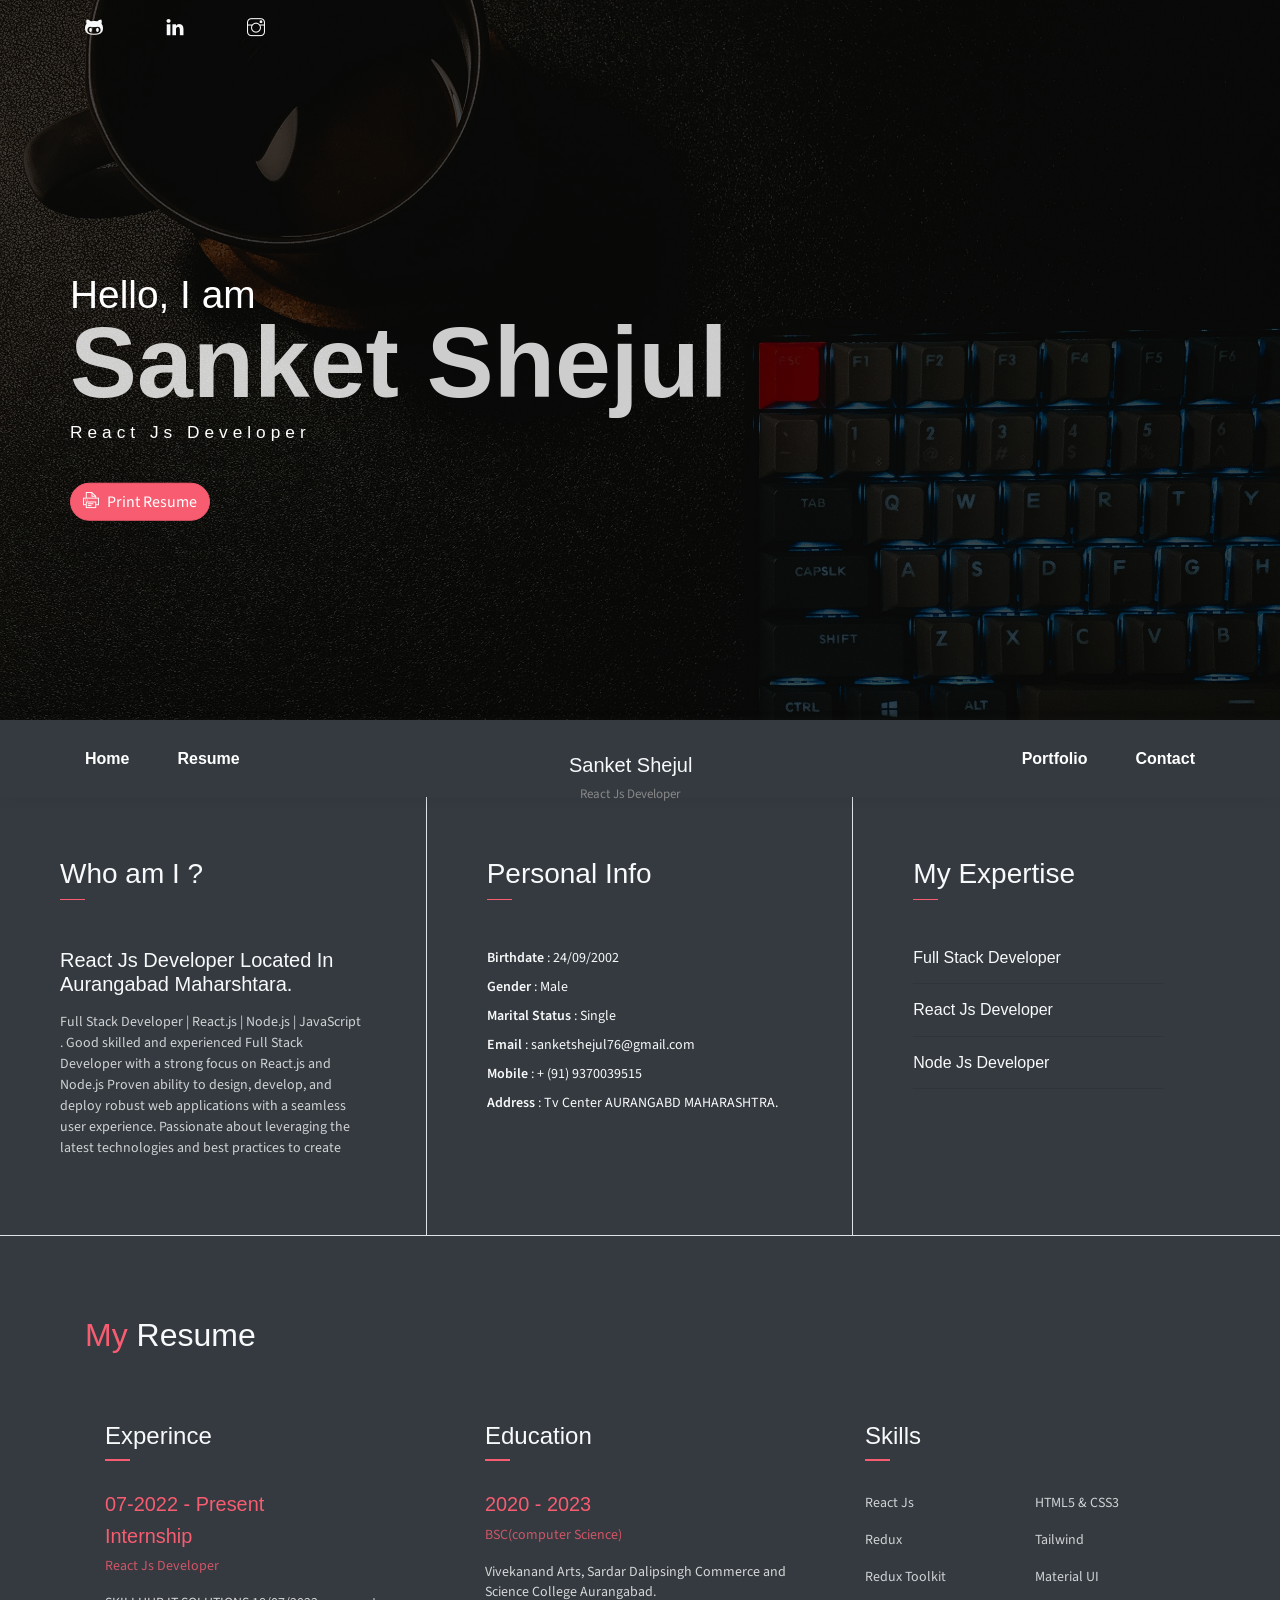
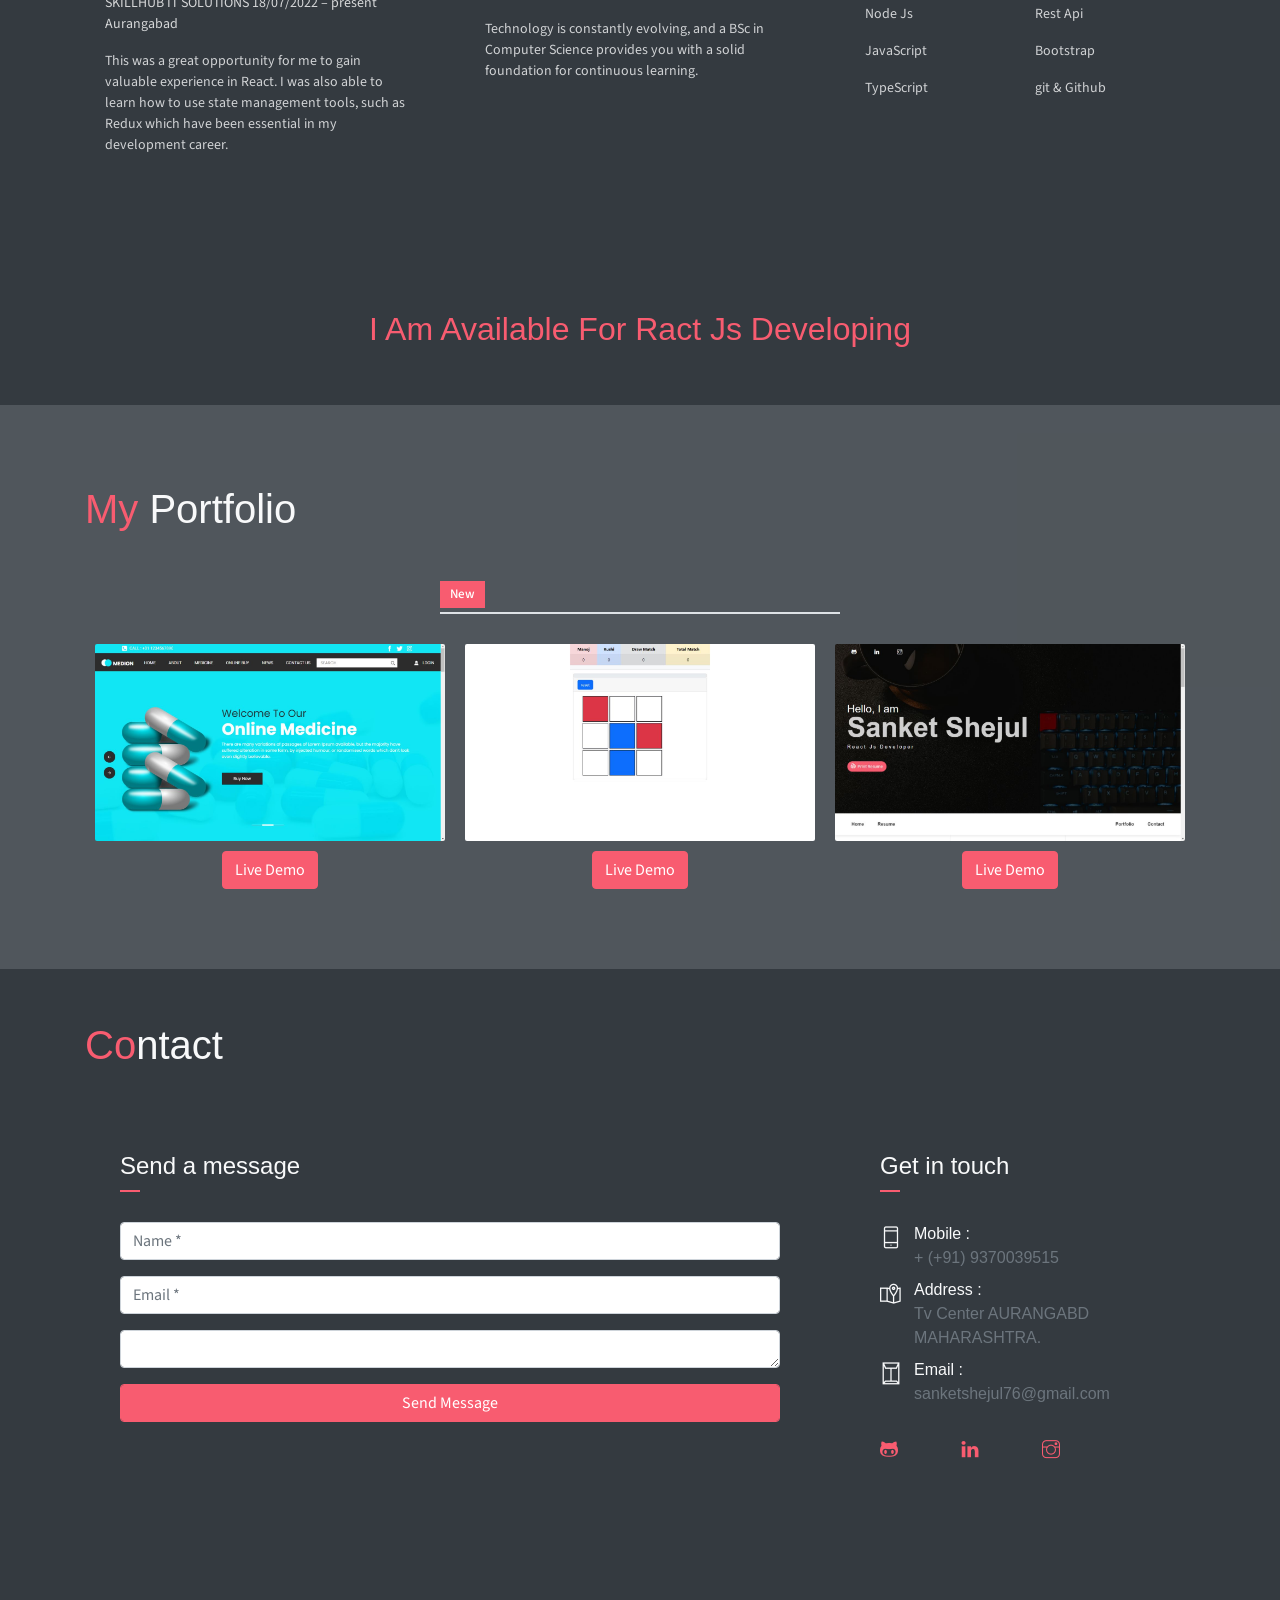
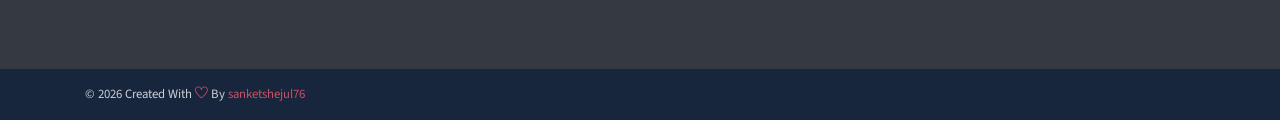
==== index.html @ a016b1b7 "updated portfolio" ====
<!DOCTYPE html>
<html lang="en">

<head>
    <meta charset="utf-8">
    <meta name="viewport" content="width=device-width, initial-scale=1, shrink-to-fit=no">
    <meta name="description" content="Start your development with sanketshejul76 landing page.">
    <meta name="author" content="Devcrud">
    <title>Sanket Portfolio</title>
    <!-- font icons -->
    <link rel="stylesheet" href="assets/vendors/themify-icons/css/themify-icons.css">
    <!-- Bootstrap + JohnDoe main styles -->
    <link rel="stylesheet" href="assets/css/style.css">
</head>

<body data-spy="scroll" data-target=".navbar" data-offset="40" id="home" class="bg-dark text-light">
    <header class="header">
        <div class="container">
            <ul class="social-icons pt-3">
                <li class="social-item"><a class="social-link text-light" href="https://github.com/sanketshejul76"><i
                            class="ti-github" aria-hidden="true"></i></a></li>
                <li class="social-item"><a class="social-link text-light"
                        href="https://www.linkedin.com/in/sanketshejul76/"><i class="ti-linkedin"
                            aria-hidden="true"></i></a></li>
                <li class="social-item"><a class="social-link text-light"
                        href="https://www.instagram.com/sanketshejul76/"><i class="ti-instagram"
                            aria-hidden="true"></i></a></li>
            </ul>
            <div class="header-content">
                <h4 class="header-subtitle">Hello, I am</h4>
                <h1 class="header-title">Sanket Shejul</h1>
                <h4 class="header-mono"> React Js Developer</h4>
                <a href="./assets/Mr.Sanket_Sheju_plane_Resume_24-05-2023-10-53-31.pdf"
                    class="btn btn-primary btn-rounded"><i class="ti-printer pr-2"></i>Print Resume</a>
            </div>
        </div>
    </header>
    <nav class="navbar sticky-top navbar-expand-lg navbar-dark bg-dark" data-spy="affix" data-offset-top="510">
        <div class="container">
            <div class="collapse mt-sm-20 navbar-collapse" id="navbarSupportedContent">
                <ul class="navbar-nav mr-auto">
                    <li class="nav-item">
                        <a href="#home" class="nav-link text-white">Home</a>
                    </li>
                    <li class="nav-item">
                        <a href="#resume" class="nav-link text-white">Resume</a>
                    </li>
                </ul>
                <ul class="navbar-nav brand">
                    <li class="brand-txt">
                        <h5 class="brand-title">Sanket Shejul</h5>
                        <div class="brand-subtitle "> React Js
                            Developer</div>
                    </li>
                </ul>
                <ul class="navbar-nav ml-auto">
                    <li class="nav-item">
                        <a href="#portfolio" class="nav-link text-white">Portfolio</a>
                    </li>
                    <li class="nav-item last-item">
                        <a href="#contact" class="nav-link text-white">Contact</a>
                    </li>
                </ul>
            </div>
        </div>
    </nav>
    <div class="container-fluid">
        <div id="about" class="row about-section">
            <div class="col-lg-4 about-card">
                <h3 class="font-weight-light">Who am I ?</h3>
                <span class="line mb-5"></span>
                <h5 class="mb-3"> React Js
                    Developer Located In Aurangabad Maharshtara.</h5>
                <p class="mt-20 text-light"> Full Stack Developer | React.js | Node.js
                    | JavaScript . Good skilled and experienced Full Stack Developer with a strong focus
                    on React.js and Node.js Proven ability to design, develop, and deploy
                    robust web applications with a seamless user experience. Passionate
                    about leveraging the latest technologies and best practices to create
            </div>
            <div class="col-lg-4 about-card">
                <h3 class="font-weight-light">Personal Info</h3>
                <span class="line mb-5"></span>
                <ul class="mt40 info list-unstyled text-light">
                    <li><span class="text-light">Birthdate</span class="text-info"> : 24/09/2002</li>
                    <li><span class="text-light">Gender</span class="text-info"> : Male</li>
                    <li><span class="text-light">Marital Status</span class="text-info"> : Single</li>
                    <li><span class="text-light">Email</span class="text-info"> : sanketshejul76@gmail.com</li>
                    <li><span class="text-light">Mobile</span class="text-info"> : + (91) 9370039515</li>
                    <li><span class="text-light">Address</span class="text-info"> : Tv Center AURANGABD
                        MAHARASHTRA.</li>
                </ul>
                <ul class="social-icons pt-3">
                </ul>
            </div>
            <div class="col-lg-4 about-card">
                <h3 class="font-weight-light">My Expertise</h3>
                <span class="line mb-5"></span>
                <div class="row">
                    <div class="col-10 ">
                        <h6>Full Stack Developer </h6>
                        <hr>
                    </div>
                </div>
                <div class="row">

                    <div class="col-10 ">
                        <h6>React Js Developer</h6>
                        <hr>
                    </div>
                </div>
                <div class="row">

                    <div class="col-10 ">
                        <h6>Node Js Developer</h6>
                        <hr>
                    </div>
                </div>
            </div>
        </div>
    </div>

    <!--Resume Section-->
    <section class="section" id="resume">
        <div class="container">
            <h2 class="mb-5"><span class="text-danger">My</span> Resume</h2>
            <div class="row">
                <div class="col-md-6 col-lg-4 ">
                    <div class="card bg-dark text-light border-light border-0">
                        <div class="card-header">
                            <div class="mt-2">
                                <h4>Experince</h4>
                                <span class="line"></span>
                            </div>
                        </div>
                        <div class="card-body">
                            <h6 class="title text-danger">07-2022 - Present</h6>
                            <h6 class="title text-danger">Internship</h6>
                            <P class="text-danger">React Js Developer</P>
                            <P class="subtitle text-white">SKILLHUB IT SOLUTIONS
                                18/07/2022 – present Aurangabad
                            </P>
                            <p class="text-light"> This was a great opportunity for me to gain valuable experience in
                                React. I was also able to learn how to use state management tools,
                                such as Redux which have been essential in my development career.
                            </p>
                        </div>
                    </div>
                </div>
                <div class="col-md-6 col-lg-4">
                    <div class="card bg-dark text-light border-light border-0">
                        <div class="card-header">
                            <div class="mt-2">
                                <h4>Education</h4>
                                <span class="line"></span>
                            </div>
                        </div>
                        <div class="card-body">
                            <h6 class="title text-danger">2020 - 2023</h6>
                            <P class="text-danger">BSC(computer Science)</P>
                            <P class="subtitle text-white ">Vivekanand Arts, Sardar Dalipsingh Commerce and
                                Science
                                College Aurangabad.
                            </P>
                            <p class="text-light">Technology is constantly evolving, and a BSc in Computer Science
                                provides you with a
                                solid foundation for continuous learning. </p>
                        </div>
                    </div>
                </div>
                <div class="col-md-6 col-lg-4">
                    <div class="card bg-dark text-light border-light border-0">
                        <div class="card-header">
                            <div class="pull-left">
                                <h4 class="mt-2">Skills</h4>
                                <span class="line"></span>
                            </div>
                        </div>
                        <div class="card-body pb-2">
                            <div class="row text-light">
                                <div class="col-md-6 ">
                                    <p class="text-light ">React Js</p>
                                    <p class="text-light ">Redux</p>
                                    <p class="text-light ">Redux Toolkit</p>
                                    <p class="text-light ">Node Js</p>
                                    <p class="text-light ">JavaScript</p>
                                    <p class="text-light ">TypeScript</p>
                                </div>
                                <div class="col-md-6">
                                    <p class="text-light ">HTML5 &amp; CSS3</p>
                                    <p class="text-light ">Tailwind</p>
                                    <p class="text-light ">Material UI</p>
                                    <p class="text-light ">Rest Api</p>
                                    <p class="text-light ">Bootstrap</p>
                                    <p class="text-light "> git &amp; Github</p>
                                </div>
                            </div>

                        </div>
                    </div>
                </div>
    </section>


    <section class="section bg- py-2">
        <div class="container text-center">
            <h2 class="text-danger mb-5 font-weight-normal">I Am Available For Ract Js Developing</h2>
            <!-- <button class="btn bg-primary w-lg">Hire me</button> -->
        </div>
    </section>

    <!-- Portfolio Section -->
    <section class="section bg-custom-gray" id="portfolio">
        <div class="container">
            <h1 class="mb-5"><span class="text-danger">My</span> Portfolio</h1>
            <div class="portfolio">
                <div class="filters">
                    <a href="#" data-filter=".new" class="active">
                        New
                    </a>
                </div>
                <div class="portfolio-container">
                    <div class="col-md-6 col-lg-4 web new">
                        <div class="portfolio-item">
                            <img src="assets/imgs/WhatsApp Image 2023-05-31 at 13.16.25.jpg" class="img-fluid"
                                alt="Download free bootstrap 4 admin dashboard, free boootstrap 4 templates">
                        </div>
                        <div class=" text-center">
                            <a href="" type="button" class="btn btn-primary">Live Demo</a>
                        </div>
                    </div>
                    <div class="col-md-6 col-lg-4 web new">
                        <div class="portfolio-item">
                            <img src="assets/imgs/WhatsApp Image 2023-05-31 at 13.13.40.jpg" class="img-fluid"
                                alt="Download free bootstrap 4 admin dashboard, free boootstrap 4 templates">
                        </div>
                        <div class=" text-center">
                            <a href="" type="button" class="btn btn-primary">Live Demo</a>
                        </div>
                    </div>
                    <div class="col-md-6 col-lg-4 web new">
                        <div class="portfolio-item">
                            <img src="assets/imgs/WhatsApp Image 2023-05-31 at 12.59.15.jpg" class="img-fluid"
                                alt="Download free bootstrap 4 admin dashboard, free boootstrap 4 templates">
                        </div>
                        <div class=" text-center">
                            <a href="https://sanketshejul76.github.io/portfolio/" type="button"
                                class="btn btn-primary">Live Demo</a>
                        </div>
                    </div>
                </div>
            </div>
        </div>
    </section>
    <!-- End of portfolio section -->

    <div class="section contact" id="contact">
        <div id="map" class="map"></div>
        <div class="container">
            <h1 class="mb-5"><span class="text-danger">Co</span>ntact </h1>
            <div class="row">
                <div class="col-lg-8">
                    <div class="contact-form-card bg-dark">
                        <h4 class="contact-title">Send a message</h4>
                        <form action="">
                            <div class="form-group">
                                <input class="form-control " type="text" placeholder="Name *" required>
                            </div>
                            <div class="form-group">
                                <input class="form-control" type="email" placeholder="Email *" required>
                            </div>
                            <div class="form-group">
                                <textarea class="form-control" id=" placeholder=" Message *" rows="1"
                                    required></textarea>
                            </div>
                            <div class="form-group ">
                                <button type="submit" class="form-control btn btn-primary">Send Message</button>
                            </div>
                        </form>
                    </div>
                </div>
                <div class="col-lg-4">
                    <div class="contact-info-card bg-dark">
                        <h4 class="contact-title">Get in touch</h4>
                        <div class="row mb-2">
                            <div class="col-1 pt-1 mr-1">
                                <i class="ti-mobile icon-md"></i>
                            </div>
                            <div class="col-10 ">
                                <h6 class="d-inline">Mobile : <br> <span class="text-muted">+ (+91) 9370039515</span>
                                </h6>
                            </div>
                        </div>
                        <div class="row mb-2">
                            <div class="col-1 pt-1 mr-1">
                                <i class="ti-map-alt icon-md"></i>
                            </div>
                            <div class="col-10">
                                <h6 class="d-inline">Address : <br><span class="text-muted">Tv Center AURANGABD
                                        MAHARASHTRA.</span></h6>
                            </div>
                        </div>
                        <div class="row mb-2">
                            <div class="col-1 pt-1 mr-1">
                                <i class="ti-envelope icon-md"></i>
                            </div>
                            <div class="col-10">
                                <h6 class="d-inline">Email :<br> <span
                                        class="text-muted">sanketshejul76@gmail.com</span></h6>
                            </div>
                        </div>
                        <ul class="social-icons pt-4">
                            <li class="social-item"><a class="social-link" href="https://github.com/sanketshejul76"><i
                                        class="ti-github" aria-hidden="true"></i></a></li>
                            <li class="social-item"><a class="social-link "
                                    href="https://www.linkedin.com/in/sanketshejul76/"><i class="ti-linkedin"
                                        aria-hidden="true"></i></a></li>
                            <li class="social-item"><a class="social-link   "
                                    href="https://www.instagram.com/sanketshejul76/"><i class="ti-instagram"
                                        aria-hidden="true"></i></a></li>
                        </ul>
                    </div>
                </div>
            </div>

        </div>
    </div>
    <footer class="footer py-3">
        <div class="container">
            <p class="small mb-0 text-light">
                &copy;
                <script>document.write(new Date().getFullYear())</script> Created With <i
                    class="ti-heart text-danger"></i> By <a href="https://github.com/sanketshejul76"
                    target="_blank"><span class="text-danger"
                        title="Bootstrap 4 Themes and Dashboards">sanketshejul76</span></a>
            </p>
        </div>
    </footer>


    <script src="assets/vendors/jquery/jquery-3.4.1.js"></script>
    <script src="assets/vendors/bootstrap/bootstrap.affix.js"></script>
    <script src="assets/vendors/isotope/isotope.pkgd.js"></script>
    <script src="assets/js/index.js"></script>

</body>

</html>
---- assets/vendors/themify-icons/css/themify-icons.css ----
@font-face {
	font-family: 'themify';
	src:url("../fonts/themify.eot?-fvbane");
	src:url("../fonts/themify.eot?#iefix-fvbane") format("embedded-opentype"),
		url("../fonts/themify.woff?-fvbane") format("woff"),
		url("../fonts/themify.ttf?-fvbane") format("truetype"),
		url("../fonts/themify.svg?-fvbane#themify") format("svg");
	font-weight: normal;
	font-style: normal;
}

[class^="ti-"], [class*=" ti-"] {
	font-family: 'themify';
	speak: none;
	font-style: normal;
	font-weight: normal;
	font-variant: normal;
	text-transform: none;
	line-height: 1;

	/* Better Font Rendering =========== */
	-webkit-font-smoothing: antialiased;
	-moz-osx-font-smoothing: grayscale;
}

.ti-wand:before {
	content: "\e600";
}
.ti-volume:before {
	content: "\e601";
}
.ti-user:before {
	content: "\e602";
}
.ti-unlock:before {
	content: "\e603";
}
.ti-unlink:before {
	content: "\e604";
}
.ti-trash:before {
	content: "\e605";
}
.ti-thought:before {
	content: "\e606";
}
.ti-target:before {
	content: "\e607";
}
.ti-tag:before {
	content: "\e608";
}
.ti-tablet:before {
	content: "\e609";
}
.ti-star:before {
	content: "\e60a";
}
.ti-spray:before {
	content: "\e60b";
}
.ti-signal:before {
	content: "\e60c";
}
.ti-shopping-cart:before {
	content: "\e60d";
}
.ti-shopping-cart-full:before {
	content: "\e60e";
}
.ti-settings:before {
	content: "\e60f";
}
.ti-search:before {
	content: "\e610";
}
.ti-zoom-in:before {
	content: "\e611";
}
.ti-zoom-out:before {
	content: "\e612";
}
.ti-cut:before {
	content: "\e613";
}
.ti-ruler:before {
	content: "\e614";
}
.ti-ruler-pencil:before {
	content: "\e615";
}
.ti-ruler-alt:before {
	content: "\e616";
}
.ti-bookmark:before {
	content: "\e617";
}
.ti-bookmark-alt:before {
	content: "\e618";
}
.ti-reload:before {
	content: "\e619";
}
.ti-plus:before {
	content: "\e61a";
}
.ti-pin:before {
	content: "\e61b";
}
.ti-pencil:before {
	content: "\e61c";
}
.ti-pencil-alt:before {
	content: "\e61d";
}
.ti-paint-roller:before {
	content: "\e61e";
}
.ti-paint-bucket:before {
	content: "\e61f";
}
.ti-na:before {
	content: "\e620";
}
.ti-mobile:before {
	content: "\e621";
}
.ti-minus:before {
	content: "\e622";
}
.ti-medall:before {
	content: "\e623";
}
.ti-medall-alt:before {
	content: "\e624";
}
.ti-marker:before {
	content: "\e625";
}
.ti-marker-alt:before {
	content: "\e626";
}
.ti-arrow-up:before {
	content: "\e627";
}
.ti-arrow-right:before {
	content: "\e628";
}
.ti-arrow-left:before {
	content: "\e629";
}
.ti-arrow-down:before {
	content: "\e62a";
}
.ti-lock:before {
	content: "\e62b";
}
.ti-location-arrow:before {
	content: "\e62c";
}
.ti-link:before {
	content: "\e62d";
}
.ti-layout:before {
	content: "\e62e";
}
.ti-layers:before {
	content: "\e62f";
}
.ti-layers-alt:before {
	content: "\e630";
}
.ti-key:before {
	content: "\e631";
}
.ti-import:before {
	content: "\e632";
}
.ti-image:before {
	content: "\e633";
}
.ti-heart:before {
	content: "\e634";
}
.ti-heart-broken:before {
	content: "\e635";
}
.ti-hand-stop:before {
	content: "\e636";
}
.ti-hand-open:before {
	content: "\e637";
}
.ti-hand-drag:before {
	content: "\e638";
}
.ti-folder:before {
	content: "\e639";
}
.ti-flag:before {
	content: "\e63a";
}
.ti-flag-alt:before {
	content: "\e63b";
}
.ti-flag-alt-2:before {
	content: "\e63c";
}
.ti-eye:before {
	content: "\e63d";
}
.ti-export:before {
	content: "\e63e";
}
.ti-exchange-vertical:before {
	content: "\e63f";
}
.ti-desktop:before {
	content: "\e640";
}
.ti-cup:before {
	content: "\e641";
}
.ti-crown:before {
	content: "\e642";
}
.ti-comments:before {
	content: "\e643";
}
.ti-comment:before {
	content: "\e644";
}
.ti-comment-alt:before {
	content: "\e645";
}
.ti-close:before {
	content: "\e646";
}
.ti-clip:before {
	content: "\e647";
}
.ti-angle-up:before {
	content: "\e648";
}
.ti-angle-right:before {
	content: "\e649";
}
.ti-angle-left:before {
	content: "\e64a";
}
.ti-angle-down:before {
	content: "\e64b";
}
.ti-check:before {
	content: "\e64c";
}
.ti-check-box:before {
	content: "\e64d";
}
.ti-camera:before {
	content: "\e64e";
}
.ti-announcement:before {
	content: "\e64f";
}
.ti-brush:before {
	content: "\e650";
}
.ti-briefcase:before {
	content: "\e651";
}
.ti-bolt:before {
	content: "\e652";
}
.ti-bolt-alt:before {
	content: "\e653";
}
.ti-blackboard:before {
	content: "\e654";
}
.ti-bag:before {
	content: "\e655";
}
.ti-move:before {
	content: "\e656";
}
.ti-arrows-vertical:before {
	content: "\e657";
}
.ti-arrows-horizontal:before {
	content: "\e658";
}
.ti-fullscreen:before {
	content: "\e659";
}
.ti-arrow-top-right:before {
	content: "\e65a";
}
.ti-arrow-top-left:before {
	content: "\e65b";
}
.ti-arrow-circle-up:before {
	content: "\e65c";
}
.ti-arrow-circle-right:before {
	content: "\e65d";
}
.ti-arrow-circle-left:before {
	content: "\e65e";
}
.ti-arrow-circle-down:before {
	content: "\e65f";
}
.ti-angle-double-up:before {
	content: "\e660";
}
.ti-angle-double-right:before {
	content: "\e661";
}
.ti-angle-double-left:before {
	content: "\e662";
}
.ti-angle-double-down:before {
	content: "\e663";
}
.ti-zip:before {
	content: "\e664";
}
.ti-world:before {
	content: "\e665";
}
.ti-wheelchair:before {
	content: "\e666";
}
.ti-view-list:before {
	content: "\e667";
}
.ti-view-list-alt:before {
	content: "\e668";
}
.ti-view-grid:before {
	content: "\e669";
}
.ti-uppercase:before {
	content: "\e66a";
}
.ti-upload:before {
	content: "\e66b";
}
.ti-underline:before {
	content: "\e66c";
}
.ti-truck:before {
	content: "\e66d";
}
.ti-timer:before {
	content: "\e66e";
}
.ti-ticket:before {
	content: "\e66f";
}
.ti-thumb-up:before {
	content: "\e670";
}
.ti-thumb-down:before {
	content: "\e671";
}
.ti-text:before {
	content: "\e672";
}
.ti-stats-up:before {
	content: "\e673";
}
.ti-stats-down:before {
	content: "\e674";
}
.ti-split-v:before {
	content: "\e675";
}
.ti-split-h:before {
	content: "\e676";
}
.ti-smallcap:before {
	content: "\e677";
}
.ti-shine:before {
	content: "\e678";
}
.ti-shift-right:before {
	content: "\e679";
}
.ti-shift-left:before {
	content: "\e67a";
}
.ti-shield:before {
	content: "\e67b";
}
.ti-notepad:before {
	content: "\e67c";
}
.ti-server:before {
	content: "\e67d";
}
.ti-quote-right:before {
	content: "\e67e";
}
.ti-quote-left:before {
	content: "\e67f";
}
.ti-pulse:before {
	content: "\e680";
}
.ti-printer:before {
	content: "\e681";
}
.ti-power-off:before {
	content: "\e682";
}
.ti-plug:before {
	content: "\e683";
}
.ti-pie-chart:before {
	content: "\e684";
}
.ti-paragraph:before {
	content: "\e685";
}
.ti-panel:before {
	content: "\e686";
}
.ti-package:before {
	content: "\e687";
}
.ti-music:before {
	content: "\e688";
}
.ti-music-alt:before {
	content: "\e689";
}
.ti-mouse:before {
	content: "\e68a";
}
.ti-mouse-alt:before {
	content: "\e68b";
}
.ti-money:before {
	content: "\e68c";
}
.ti-microphone:before {
	content: "\e68d";
}
.ti-menu:before {
	content: "\e68e";
}
.ti-menu-alt:before {
	content: "\e68f";
}
.ti-map:before {
	content: "\e690";
}
.ti-map-alt:before {
	content: "\e691";
}
.ti-loop:before {
	content: "\e692";
}
.ti-location-pin:before {
	content: "\e693";
}
.ti-list:before {
	content: "\e694";
}
.ti-light-bulb:before {
	content: "\e695";
}
.ti-Italic:before {
	content: "\e696";
}
.ti-info:before {
	content: "\e697";
}
.ti-infinite:before {
	content: "\e698";
}
.ti-id-badge:before {
	content: "\e699";
}
.ti-hummer:before {
	content: "\e69a";
}
.ti-home:before {
	content: "\e69b";
}
.ti-help:before {
	content: "\e69c";
}
.ti-headphone:before {
	content: "\e69d";
}
.ti-harddrives:before {
	content: "\e69e";
}
.ti-harddrive:before {
	content: "\e69f";
}
.ti-gift:before {
	content: "\e6a0";
}
.ti-game:before {
	content: "\e6a1";
}
.ti-filter:before {
	content: "\e6a2";
}
.ti-files:before {
	content: "\e6a3";
}
.ti-file:before {
	content: "\e6a4";
}
.ti-eraser:before {
	content: "\e6a5";
}
.ti-envelope:before {
	content: "\e6a6";
}
.ti-download:before {
	content: "\e6a7";
}
.ti-direction:before {
	content: "\e6a8";
}
.ti-direction-alt:before {
	content: "\e6a9";
}
.ti-dashboard:before {
	content: "\e6aa";
}
.ti-control-stop:before {
	content: "\e6ab";
}
.ti-control-shuffle:before {
	content: "\e6ac";
}
.ti-control-play:before {
	content: "\e6ad";
}
.ti-control-pause:before {
	content: "\e6ae";
}
.ti-control-forward:before {
	content: "\e6af";
}
.ti-control-backward:before {
	content: "\e6b0";
}
.ti-cloud:before {
	content: "\e6b1";
}
.ti-cloud-up:before {
	content: "\e6b2";
}
.ti-cloud-down:before {
	content: "\e6b3";
}
.ti-clipboard:before {
	content: "\e6b4";
}
.ti-car:before {
	content: "\e6b5";
}
.ti-calendar:before {
	content: "\e6b6";
}
.ti-book:before {
	content: "\e6b7";
}
.ti-bell:before {
	content: "\e6b8";
}
.ti-basketball:before {
	content: "\e6b9";
}
.ti-bar-chart:before {
	content: "\e6ba";
}
.ti-bar-chart-alt:before {
	content: "\e6bb";
}
.ti-back-right:before {
	content: "\e6bc";
}
.ti-back-left:before {
	content: "\e6bd";
}
.ti-arrows-corner:before {
	content: "\e6be";
}
.ti-archive:before {
	content: "\e6bf";
}
.ti-anchor:before {
	content: "\e6c0";
}
.ti-align-right:before {
	content: "\e6c1";
}
.ti-align-left:before {
	content: "\e6c2";
}
.ti-align-justify:before {
	content: "\e6c3";
}
.ti-align-center:before {
	content: "\e6c4";
}
.ti-alert:before {
	content: "\e6c5";
}
.ti-alarm-clock:before {
	content: "\e6c6";
}
.ti-agenda:before {
	content: "\e6c7";
}
.ti-write:before {
	content: "\e6c8";
}
.ti-window:before {
	content: "\e6c9";
}
.ti-widgetized:before {
	content: "\e6ca";
}
.ti-widget:before {
	content: "\e6cb";
}
.ti-widget-alt:before {
	content: "\e6cc";
}
.ti-wallet:before {
	content: "\e6cd";
}
.ti-video-clapper:before {
	content: "\e6ce";
}
.ti-video-camera:before {
	content: "\e6cf";
}
.ti-vector:before {
	content: "\e6d0";
}
.ti-themify-logo:before {
	content: "\e6d1";
}
.ti-themify-favicon:before {
	content: "\e6d2";
}
.ti-themify-favicon-alt:before {
	content: "\e6d3";
}
.ti-support:before {
	content: "\e6d4";
}
.ti-stamp:before {
	content: "\e6d5";
}
.ti-split-v-alt:before {
	content: "\e6d6";
}
.ti-slice:before {
	content: "\e6d7";
}
.ti-shortcode:before {
	content: "\e6d8";
}
.ti-shift-right-alt:before {
	content: "\e6d9";
}
.ti-shift-left-alt:before {
	content: "\e6da";
}
.ti-ruler-alt-2:before {
	content: "\e6db";
}
.ti-receipt:before {
	content: "\e6dc";
}
.ti-pin2:before {
	content: "\e6dd";
}
.ti-pin-alt:before {
	content: "\e6de";
}
.ti-pencil-alt2:before {
	content: "\e6df";
}
.ti-palette:before {
	content: "\e6e0";
}
.ti-more:before {
	content: "\e6e1";
}
.ti-more-alt:before {
	content: "\e6e2";
}
.ti-microphone-alt:before {
	content: "\e6e3";
}
.ti-magnet:before {
	content: "\e6e4";
}
.ti-line-double:before {
	content: "\e6e5";
}
.ti-line-dotted:before {
	content: "\e6e6";
}
.ti-line-dashed:before {
	content: "\e6e7";
}
.ti-layout-width-full:before {
	content: "\e6e8";
}
.ti-layout-width-default:before {
	content: "\e6e9";
}
.ti-layout-width-default-alt:before {
	content: "\e6ea";
}
.ti-layout-tab:before {
	content: "\e6eb";
}
.ti-layout-tab-window:before {
	content: "\e6ec";
}
.ti-layout-tab-v:before {
	content: "\e6ed";
}
.ti-layout-tab-min:before {
	content: "\e6ee";
}
.ti-layout-slider:before {
	content: "\e6ef";
}
.ti-layout-slider-alt:before {
	content: "\e6f0";
}
.ti-layout-sidebar-right:before {
	content: "\e6f1";
}
.ti-layout-sidebar-none:before {
	content: "\e6f2";
}
.ti-layout-sidebar-left:before {
	content: "\e6f3";
}
.ti-layout-placeholder:before {
	content: "\e6f4";
}
.ti-layout-menu:before {
	content: "\e6f5";
}
.ti-layout-menu-v:before {
	content: "\e6f6";
}
.ti-layout-menu-separated:before {
	content: "\e6f7";
}
.ti-layout-menu-full:before {
	content: "\e6f8";
}
.ti-layout-media-right-alt:before {
	content: "\e6f9";
}
.ti-layout-media-right:before {
	content: "\e6fa";
}
.ti-layout-media-overlay:before {
	content: "\e6fb";
}
.ti-layout-media-overlay-alt:before {
	content: "\e6fc";
}
.ti-layout-media-overlay-alt-2:before {
	content: "\e6fd";
}
.ti-layout-media-left-alt:before {
	content: "\e6fe";
}
.ti-layout-media-left:before {
	content: "\e6ff";
}
.ti-layout-media-center-alt:before {
	content: "\e700";
}
.ti-layout-media-center:before {
	content: "\e701";
}
.ti-layout-list-thumb:before {
	content: "\e702";
}
.ti-layout-list-thumb-alt:before {
	content: "\e703";
}
.ti-layout-list-post:before {
	content: "\e704";
}
.ti-layout-list-large-image:before {
	content: "\e705";
}
.ti-layout-line-solid:before {
	content: "\e706";
}
.ti-layout-grid4:before {
	content: "\e707";
}
.ti-layout-grid3:before {
	content: "\e708";
}
.ti-layout-grid2:before {
	content: "\e709";
}
.ti-layout-grid2-thumb:before {
	content: "\e70a";
}
.ti-layout-cta-right:before {
	content: "\e70b";
}
.ti-layout-cta-left:before {
	content: "\e70c";
}
.ti-layout-cta-center:before {
	content: "\e70d";
}
.ti-layout-cta-btn-right:before {
	content: "\e70e";
}
.ti-layout-cta-btn-left:before {
	content: "\e70f";
}
.ti-layout-column4:before {
	content: "\e710";
}
.ti-layout-column3:before {
	content: "\e711";
}
.ti-layout-column2:before {
	content: "\e712";
}
.ti-layout-accordion-separated:before {
	content: "\e713";
}
.ti-layout-accordion-merged:before {
	content: "\e714";
}
.ti-layout-accordion-list:before {
	content: "\e715";
}
.ti-ink-pen:before {
	content: "\e716";
}
.ti-info-alt:before {
	content: "\e717";
}
.ti-help-alt:before {
	content: "\e718";
}
.ti-headphone-alt:before {
	content: "\e719";
}
.ti-hand-point-up:before {
	content: "\e71a";
}
.ti-hand-point-right:before {
	content: "\e71b";
}
.ti-hand-point-left:before {
	content: "\e71c";
}
.ti-hand-point-down:before {
	content: "\e71d";
}
.ti-gallery:before {
	content: "\e71e";
}
.ti-face-smile:before {
	content: "\e71f";
}
.ti-face-sad:before {
	content: "\e720";
}
.ti-credit-card:before {
	content: "\e721";
}
.ti-control-skip-forward:before {
	content: "\e722";
}
.ti-control-skip-backward:before {
	content: "\e723";
}
.ti-control-record:before {
	content: "\e724";
}
.ti-control-eject:before {
	content: "\e725";
}
.ti-comments-smiley:before {
	content: "\e726";
}
.ti-brush-alt:before {
	content: "\e727";
}
.ti-youtube:before {
	content: "\e728";
}
.ti-vimeo:before {
	content: "\e729";
}
.ti-twitter:before {
	content: "\e72a";
}
.ti-time:before {
	content: "\e72b";
}
.ti-tumblr:before {
	content: "\e72c";
}
.ti-skype:before {
	content: "\e72d";
}
.ti-share:before {
	content: "\e72e";
}
.ti-share-alt:before {
	content: "\e72f";
}
.ti-rocket:before {
	content: "\e730";
}
.ti-pinterest:before {
	content: "\e731";
}
.ti-new-window:before {
	content: "\e732";
}
.ti-microsoft:before {
	content: "\e733";
}
.ti-list-ol:before {
	content: "\e734";
}
.ti-linkedin:before {
	content: "\e735";
}
.ti-layout-sidebar-2:before {
	content: "\e736";
}
.ti-layout-grid4-alt:before {
	content: "\e737";
}
.ti-layout-grid3-alt:before {
	content: "\e738";
}
.ti-layout-grid2-alt:before {
	content: "\e739";
}
.ti-layout-column4-alt:before {
	content: "\e73a";
}
.ti-layout-column3-alt:before {
	content: "\e73b";
}
.ti-layout-column2-alt:before {
	content: "\e73c";
}
.ti-instagram:before {
	content: "\e73d";
}
.ti-google:before {
	content: "\e73e";
}
.ti-github:before {
	content: "\e73f";
}
.ti-flickr:before {
	content: "\e740";
}
.ti-facebook:before {
	content: "\e741";
}
.ti-dropbox:before {
	content: "\e742";
}
.ti-dribbble:before {
	content: "\e743";
}
.ti-apple:before {
	content: "\e744";
}
.ti-android:before {
	content: "\e745";
}
.ti-save:before {
	content: "\e746";
}
.ti-save-alt:before {
	content: "\e747";
}
.ti-yahoo:before {
	content: "\e748";
}
.ti-wordpress:before {
	content: "\e749";
}
.ti-vimeo-alt:before {
	content: "\e74a";
}
.ti-twitter-alt:before {
	content: "\e74b";
}
.ti-tumblr-alt:before {
	content: "\e74c";
}
.ti-trello:before {
	content: "\e74d";
}
.ti-stack-overflow:before {
	content: "\e74e";
}
.ti-soundcloud:before {
	content: "\e74f";
}
.ti-sharethis:before {
	content: "\e750";
}
.ti-sharethis-alt:before {
	content: "\e751";
}
.ti-reddit:before {
	content: "\e752";
}
.ti-pinterest-alt:before {
	content: "\e753";
}
.ti-microsoft-alt:before {
	content: "\e754";
}
.ti-linux:before {
	content: "\e755";
}
.ti-jsfiddle:before {
	content: "\e756";
}
.ti-joomla:before {
	content: "\e757";
}
.ti-html5:before {
	content: "\e758";
}
.ti-flickr-alt:before {
	content: "\e759";
}
.ti-email:before {
	content: "\e75a";
}
.ti-drupal:before {
	content: "\e75b";
}
.ti-dropbox-alt:before {
	content: "\e75c";
}
.ti-css3:before {
	content: "\e75d";
}
.ti-rss:before {
	content: "\e75e";
}
.ti-rss-alt:before {
	content: "\e75f";
}
---- assets/css/style.css ----
@charset "UTF-8";
/*!
=========================================================
* JohnDoe Landing page
=========================================================

* Copyright: 2019 DevCRUD (https://devcrud.com)
* Licensed: (https://devcrud.com/licenses)
* Coded by www.devcrud.com

=========================================================

* The above copyright notice and this permission notice shall be included in all copies or substantial portions of the Software.
*/

@import url("https://fonts.googleapis.com/css?family=Source+Sans+Pro:200,200i,300,300i,400,400i,600,600i,700,700i,900,900i&display=swap");
:root {
  --blue: #79A9F5;
  --indigo: #C45F90;
  --purple: #A16AE8;
  --pink: #FC8BC0;
  --red: #F85C70;
  --orange: #FF8882;
  --yellow: #FAD02C;
  --green: #A3C14A;
  --teal: #20c997;
  --cyan: #47D8E0;
  --white: #fff;
  --gray: #6c757d;
  --gray-dark: #343a40;
  --primary: #F85C70;
  --secondary: #6c757d;
  --success: #A3C14A;
  --info: #47D8E0;
  --warning: #FF8882;
  --danger: #F85C70;
  --light: #f8f9fa;
  --dark: #343a40;
  --breakpoint-xs: 0;
  --breakpoint-sm: 576px;
  --breakpoint-md: 768px;
  --breakpoint-lg: 992px;
  --breakpoint-xl: 1200px;
  --font-family-sans-serif: "Source Sans Pro", sans-serif;
  --font-family-monospace: SFMono-Regular, Menlo, Monaco, Consolas, "Liberation Mono", "Courier New", monospace;
}

*,
*::before,
*::after {
  box-sizing: border-box;
}

html {
  font-family: sans-serif;
  line-height: 1.15;
  -webkit-text-size-adjust: 100%;
  -webkit-tap-highlight-color: rgba(0, 0, 0, 0);
}

article, aside, figcaption, figure, footer, header, hgroup, main, nav, section {
  display: block;
}

body {
  margin: 0;
  font-family: "Source Sans Pro", sans-serif;
  font-size: 1rem;
  font-weight: 400;
  line-height: 1.5;
  color: #212529;
  text-align: left;
  background-color: #fff;
}

[tabindex="-1"]:focus {
  outline: 0 !important;
}

hr {
  box-sizing: content-box;
  height: 0;
  overflow: visible;
}

h1, h2, h3, h4, h5, h6 {
  margin-top: 0;
  margin-bottom: 0.5rem;
}

p {
  margin-top: 0;
  margin-bottom: 1rem;
}

abbr[title],
abbr[data-original-title] {
  text-decoration: underline;
  -webkit-text-decoration: underline dotted;
          text-decoration: underline dotted;
  cursor: help;
  border-bottom: 0;
  -webkit-text-decoration-skip-ink: none;
          text-decoration-skip-ink: none;
}

address {
  margin-bottom: 1rem;
  font-style: normal;
  line-height: inherit;
}

ol,
ul,
dl {
  margin-top: 0;
  margin-bottom: 1rem;
}

ol ol,
ul ul,
ol ul,
ul ol {
  margin-bottom: 0;
}

dt {
  font-weight: 700;
}

dd {
  margin-bottom: .5rem;
  margin-left: 0;
}

blockquote {
  margin: 0 0 1rem;
}

b,
strong {
  font-weight: bolder;
}

small {
  font-size: 80%;
}

sub,
sup {
  position: relative;
  font-size: 75%;
  line-height: 0;
  vertical-align: baseline;
}

sub {
  bottom: -.25em;
}

sup {
  top: -.5em;
}

a {
  color: #F85C70;
  text-decoration: none;
  background-color: transparent;
}

a:hover {
  color: #f51330;
  text-decoration: none;
}

a:not([href]):not([tabindex]) {
  color: inherit;
  text-decoration: none;
}

a:not([href]):not([tabindex]):hover, a:not([href]):not([tabindex]):focus {
  color: inherit;
  text-decoration: none;
}

a:not([href]):not([tabindex]):focus {
  outline: 0;
}

pre,
code,
kbd,
samp {
  font-family: SFMono-Regular, Menlo, Monaco, Consolas, "Liberation Mono", "Courier New", monospace;
  font-size: 1em;
}

pre {
  margin-top: 0;
  margin-bottom: 1rem;
  overflow: auto;
}

figure {
  margin: 0 0 1rem;
}

img {
  vertical-align: middle;
  border-style: none;
}

svg {
  overflow: hidden;
  vertical-align: middle;
}

table {
  border-collapse: collapse;
}

caption {
  padding-top: 0.75rem;
  padding-bottom: 0.75rem;
  color: #6c757d;
  text-align: left;
  caption-side: bottom;
}

th {
  text-align: inherit;
}

label {
  display: inline-block;
  margin-bottom: 0.5rem;
}

button {
  border-radius: 0;
}

button:focus {
  outline: 1px dotted;
  outline: 5px auto -webkit-focus-ring-color;
}

input,
button,
select,
optgroup,
textarea {
  margin: 0;
  font-family: inherit;
  font-size: inherit;
  line-height: inherit;
}

button,
input {
  overflow: visible;
}

button,
select {
  text-transform: none;
}

select {
  word-wrap: normal;
}

button,
[type="button"],
[type="reset"],
[type="submit"] {
  -webkit-appearance: button;
}

button:not(:disabled),
[type="button"]:not(:disabled),
[type="reset"]:not(:disabled),
[type="submit"]:not(:disabled) {
  cursor: pointer;
}

button::-moz-focus-inner,
[type="button"]::-moz-focus-inner,
[type="reset"]::-moz-focus-inner,
[type="submit"]::-moz-focus-inner {
  padding: 0;
  border-style: none;
}

input[type="radio"],
input[type="checkbox"] {
  box-sizing: border-box;
  padding: 0;
}

input[type="date"],
input[type="time"],
input[type="datetime-local"],
input[type="month"] {
  -webkit-appearance: listbox;
}

textarea {
  overflow: auto;
  resize: vertical;
}

fieldset {
  min-width: 0;
  padding: 0;
  margin: 0;
  border: 0;
}

legend {
  display: block;
  width: 100%;
  max-width: 100%;
  padding: 0;
  margin-bottom: .5rem;
  font-size: 1.5rem;
  line-height: inherit;
  color: inherit;
  white-space: normal;
}

progress {
  vertical-align: baseline;
}

[type="number"]::-webkit-inner-spin-button,
[type="number"]::-webkit-outer-spin-button {
  height: auto;
}

[type="search"] {
  outline-offset: -2px;
  -webkit-appearance: none;
}

[type="search"]::-webkit-search-decoration {
  -webkit-appearance: none;
}

::-webkit-file-upload-button {
  font: inherit;
  -webkit-appearance: button;
}

output {
  display: inline-block;
}

summary {
  display: list-item;
  cursor: pointer;
}

template {
  display: none;
}

[hidden] {
  display: none !important;
}

h1, h2, h3, h4, h5, h6,
.h1, .h2, .h3, .h4, .h5, .h6 {
  margin-bottom: 0.5rem;
  font-family: "Dosis", sans-serif;
  font-weight: 500;
  line-height: 1.2;
}

h1, .h1 {
  font-size: 2.5rem;
}

h2, .h2 {
  font-size: 2rem;
}

h3, .h3 {
  font-size: 1.75rem;
}

h4, .h4 {
  font-size: 1.5rem;
}

h5, .h5 {
  font-size: 1.25rem;
}

h6, .h6 {
  font-size: 1rem;
}

.lead {
  font-size: 1.25rem;
  font-weight: 300;
}

.display-1 {
  font-size: 6rem;
  font-weight: 300;
  line-height: 1.2;
}

.display-2 {
  font-size: 5.5rem;
  font-weight: 300;
  line-height: 1.2;
}

.display-3 {
  font-size: 4.5rem;
  font-weight: 300;
  line-height: 1.2;
}

.display-4 {
  font-size: 3.5rem;
  font-weight: 300;
  line-height: 1.2;
}

hr {
  margin-top: 1rem;
  margin-bottom: 1rem;
  border: 0;
  border-top: 1px solid rgba(0, 0, 0, 0.1);
}

small,
.small {
  font-size: 80%;
  font-weight: 400;
}

mark,
.mark {
  padding: 0.2em;
  background-color: #fcf8e3;
}

.list-unstyled {
  padding-left: 0;
  list-style: none;
}

.list-inline {
  padding-left: 0;
  list-style: none;
}

.list-inline-item {
  display: inline-block;
}

.list-inline-item:not(:last-child) {
  margin-right: 0.5rem;
}

.initialism {
  font-size: 90%;
  text-transform: uppercase;
}

.blockquote {
  margin-bottom: 1rem;
  font-size: 1.25rem;
}

.blockquote-footer {
  display: block;
  font-size: 80%;
  color: #6c757d;
}

.blockquote-footer::before {
  content: "\2014\00A0";
}

.img-fluid {
  max-width: 100%;
  height: auto;
}

.img-thumbnail {
  padding: 0.25rem;
  background-color: #fff;
  border: 1px solid #dee2e6;
  border-radius: 0.25rem;
  max-width: 100%;
  height: auto;
}

.figure {
  display: inline-block;
}

.figure-img {
  margin-bottom: 0.5rem;
  line-height: 1;
}

.figure-caption {
  font-size: 90%;
  color: #6c757d;
}

code {
  font-size: 87.5%;
  color: #FC8BC0;
  word-break: break-word;
}

a > code {
  color: inherit;
}

kbd {
  padding: 0.2rem 0.4rem;
  font-size: 87.5%;
  color: #fff;
  background-color: #212529;
  border-radius: 0.2rem;
}

kbd kbd {
  padding: 0;
  font-size: 100%;
  font-weight: 700;
}

pre {
  display: block;
  font-size: 87.5%;
  color: #212529;
}

pre code {
  font-size: inherit;
  color: inherit;
  word-break: normal;
}

.pre-scrollable {
  max-height: 340px;
  overflow-y: scroll;
}

.container {
  width: 100%;
  padding-right: 15px;
  padding-left: 15px;
  margin-right: auto;
  margin-left: auto;
}

@media (min-width: 576px) {
  .container {
    max-width: 540px;
  }
}

@media (min-width: 768px) {
  .container {
    max-width: 720px;
  }
}

@media (min-width: 992px) {
  .container {
    max-width: 960px;
  }
}

@media (min-width: 1200px) {
  .container {
    max-width: 1140px;
  }
}

.container-fluid {
  width: 100%;
  padding-right: 15px;
  padding-left: 15px;
  margin-right: auto;
  margin-left: auto;
}

.row {
  display: -webkit-box;
  display: -webkit-flex;
  display: -ms-flexbox;
  display: flex;
  -webkit-flex-wrap: wrap;
      -ms-flex-wrap: wrap;
          flex-wrap: wrap;
  margin-right: -15px;
  margin-left: -15px;
}

.no-gutters {
  margin-right: 0;
  margin-left: 0;
}

.no-gutters > .col,
.no-gutters > [class*="col-"] {
  padding-right: 0;
  padding-left: 0;
}

.col-1, .col-2, .col-3, .col-4, .col-5, .col-6, .col-7, .col-8, .col-9, .col-10, .col-11, .col-12, .col,
.col-auto, .col-sm-1, .col-sm-2, .col-sm-3, .col-sm-4, .col-sm-5, .col-sm-6, .col-sm-7, .col-sm-8, .col-sm-9, .col-sm-10, .col-sm-11, .col-sm-12, .col-sm,
.col-sm-auto, .col-md-1, .col-md-2, .col-md-3, .col-md-4, .col-md-5, .col-md-6, .col-md-7, .col-md-8, .col-md-9, .col-md-10, .col-md-11, .col-md-12, .col-md,
.col-md-auto, .col-lg-1, .col-lg-2, .col-lg-3, .col-lg-4, .col-lg-5, .col-lg-6, .col-lg-7, .col-lg-8, .col-lg-9, .col-lg-10, .col-lg-11, .col-lg-12, .col-lg,
.col-lg-auto, .col-xl-1, .col-xl-2, .col-xl-3, .col-xl-4, .col-xl-5, .col-xl-6, .col-xl-7, .col-xl-8, .col-xl-9, .col-xl-10, .col-xl-11, .col-xl-12, .col-xl,
.col-xl-auto {
  position: relative;
  width: 100%;
  padding-right: 15px;
  padding-left: 15px;
}

.col {
  -webkit-flex-basis: 0;
      -ms-flex-preferred-size: 0;
          flex-basis: 0;
  -webkit-box-flex: 1;
  -webkit-flex-grow: 1;
      -ms-flex-positive: 1;
          flex-grow: 1;
  max-width: 100%;
}

.col-auto {
  -webkit-box-flex: 0;
  -webkit-flex: 0 0 auto;
      -ms-flex: 0 0 auto;
          flex: 0 0 auto;
  width: auto;
  max-width: 100%;
}

.col-1 {
  -webkit-box-flex: 0;
  -webkit-flex: 0 0 8.33333%;
      -ms-flex: 0 0 8.33333%;
          flex: 0 0 8.33333%;
  max-width: 8.33333%;
}

.col-2 {
  -webkit-box-flex: 0;
  -webkit-flex: 0 0 16.66667%;
      -ms-flex: 0 0 16.66667%;
          flex: 0 0 16.66667%;
  max-width: 16.66667%;
}

.col-3 {
  -webkit-box-flex: 0;
  -webkit-flex: 0 0 25%;
      -ms-flex: 0 0 25%;
          flex: 0 0 25%;
  max-width: 25%;
}

.col-4 {
  -webkit-box-flex: 0;
  -webkit-flex: 0 0 33.33333%;
      -ms-flex: 0 0 33.33333%;
          flex: 0 0 33.33333%;
  max-width: 33.33333%;
}

.col-5 {
  -webkit-box-flex: 0;
  -webkit-flex: 0 0 41.66667%;
      -ms-flex: 0 0 41.66667%;
          flex: 0 0 41.66667%;
  max-width: 41.66667%;
}

.col-6 {
  -webkit-box-flex: 0;
  -webkit-flex: 0 0 50%;
      -ms-flex: 0 0 50%;
          flex: 0 0 50%;
  max-width: 50%;
}

.col-7 {
  -webkit-box-flex: 0;
  -webkit-flex: 0 0 58.33333%;
      -ms-flex: 0 0 58.33333%;
          flex: 0 0 58.33333%;
  max-width: 58.33333%;
}

.col-8 {
  -webkit-box-flex: 0;
  -webkit-flex: 0 0 66.66667%;
      -ms-flex: 0 0 66.66667%;
          flex: 0 0 66.66667%;
  max-width: 66.66667%;
}

.col-9 {
  -webkit-box-flex: 0;
  -webkit-flex: 0 0 75%;
      -ms-flex: 0 0 75%;
          flex: 0 0 75%;
  max-width: 75%;
}

.col-10 {
  -webkit-box-flex: 0;
  -webkit-flex: 0 0 83.33333%;
      -ms-flex: 0 0 83.33333%;
          flex: 0 0 83.33333%;
  max-width: 83.33333%;
}

.col-11 {
  -webkit-box-flex: 0;
  -webkit-flex: 0 0 91.66667%;
      -ms-flex: 0 0 91.66667%;
          flex: 0 0 91.66667%;
  max-width: 91.66667%;
}

.col-12 {
  -webkit-box-flex: 0;
  -webkit-flex: 0 0 100%;
      -ms-flex: 0 0 100%;
          flex: 0 0 100%;
  max-width: 100%;
}

.order-first {
  -webkit-box-ordinal-group: 0;
  -webkit-order: -1;
      -ms-flex-order: -1;
          order: -1;
}

.order-last {
  -webkit-box-ordinal-group: 14;
  -webkit-order: 13;
      -ms-flex-order: 13;
          order: 13;
}

.order-0 {
  -webkit-box-ordinal-group: 1;
  -webkit-order: 0;
      -ms-flex-order: 0;
          order: 0;
}

.order-1 {
  -webkit-box-ordinal-group: 2;
  -webkit-order: 1;
      -ms-flex-order: 1;
          order: 1;
}

.order-2 {
  -webkit-box-ordinal-group: 3;
  -webkit-order: 2;
      -ms-flex-order: 2;
          order: 2;
}

.order-3 {
  -webkit-box-ordinal-group: 4;
  -webkit-order: 3;
      -ms-flex-order: 3;
          order: 3;
}

.order-4 {
  -webkit-box-ordinal-group: 5;
  -webkit-order: 4;
      -ms-flex-order: 4;
          order: 4;
}

.order-5 {
  -webkit-box-ordinal-group: 6;
  -webkit-order: 5;
      -ms-flex-order: 5;
          order: 5;
}

.order-6 {
  -webkit-box-ordinal-group: 7;
  -webkit-order: 6;
      -ms-flex-order: 6;
          order: 6;
}

.order-7 {
  -webkit-box-ordinal-group: 8;
  -webkit-order: 7;
      -ms-flex-order: 7;
          order: 7;
}

.order-8 {
  -webkit-box-ordinal-group: 9;
  -webkit-order: 8;
      -ms-flex-order: 8;
          order: 8;
}

.order-9 {
  -webkit-box-ordinal-group: 10;
  -webkit-order: 9;
      -ms-flex-order: 9;
          order: 9;
}

.order-10 {
  -webkit-box-ordinal-group: 11;
  -webkit-order: 10;
      -ms-flex-order: 10;
          order: 10;
}

.order-11 {
  -webkit-box-ordinal-group: 12;
  -webkit-order: 11;
      -ms-flex-order: 11;
          order: 11;
}

.order-12 {
  -webkit-box-ordinal-group: 13;
  -webkit-order: 12;
      -ms-flex-order: 12;
          order: 12;
}

.offset-1 {
  margin-left: 8.33333%;
}

.offset-2 {
  margin-left: 16.66667%;
}

.offset-3 {
  margin-left: 25%;
}

.offset-4 {
  margin-left: 33.33333%;
}

.offset-5 {
  margin-left: 41.66667%;
}

.offset-6 {
  margin-left: 50%;
}

.offset-7 {
  margin-left: 58.33333%;
}

.offset-8 {
  margin-left: 66.66667%;
}

.offset-9 {
  margin-left: 75%;
}

.offset-10 {
  margin-left: 83.33333%;
}

.offset-11 {
  margin-left: 91.66667%;
}

@media (min-width: 576px) {
  .col-sm {
    -webkit-flex-basis: 0;
        -ms-flex-preferred-size: 0;
            flex-basis: 0;
    -webkit-box-flex: 1;
    -webkit-flex-grow: 1;
        -ms-flex-positive: 1;
            flex-grow: 1;
    max-width: 100%;
  }
  .col-sm-auto {
    -webkit-box-flex: 0;
    -webkit-flex: 0 0 auto;
        -ms-flex: 0 0 auto;
            flex: 0 0 auto;
    width: auto;
    max-width: 100%;
  }
  .col-sm-1 {
    -webkit-box-flex: 0;
    -webkit-flex: 0 0 8.33333%;
        -ms-flex: 0 0 8.33333%;
            flex: 0 0 8.33333%;
    max-width: 8.33333%;
  }
  .col-sm-2 {
    -webkit-box-flex: 0;
    -webkit-flex: 0 0 16.66667%;
        -ms-flex: 0 0 16.66667%;
            flex: 0 0 16.66667%;
    max-width: 16.66667%;
  }
  .col-sm-3 {
    -webkit-box-flex: 0;
    -webkit-flex: 0 0 25%;
        -ms-flex: 0 0 25%;
            flex: 0 0 25%;
    max-width: 25%;
  }
  .col-sm-4 {
    -webkit-box-flex: 0;
    -webkit-flex: 0 0 33.33333%;
        -ms-flex: 0 0 33.33333%;
            flex: 0 0 33.33333%;
    max-width: 33.33333%;
  }
  .col-sm-5 {
    -webkit-box-flex: 0;
    -webkit-flex: 0 0 41.66667%;
        -ms-flex: 0 0 41.66667%;
            flex: 0 0 41.66667%;
    max-width: 41.66667%;
  }
  .col-sm-6 {
    -webkit-box-flex: 0;
    -webkit-flex: 0 0 50%;
        -ms-flex: 0 0 50%;
            flex: 0 0 50%;
    max-width: 50%;
  }
  .col-sm-7 {
    -webkit-box-flex: 0;
    -webkit-flex: 0 0 58.33333%;
        -ms-flex: 0 0 58.33333%;
            flex: 0 0 58.33333%;
    max-width: 58.33333%;
  }
  .col-sm-8 {
    -webkit-box-flex: 0;
    -webkit-flex: 0 0 66.66667%;
        -ms-flex: 0 0 66.66667%;
            flex: 0 0 66.66667%;
    max-width: 66.66667%;
  }
  .col-sm-9 {
    -webkit-box-flex: 0;
    -webkit-flex: 0 0 75%;
        -ms-flex: 0 0 75%;
            flex: 0 0 75%;
    max-width: 75%;
  }
  .col-sm-10 {
    -webkit-box-flex: 0;
    -webkit-flex: 0 0 83.33333%;
        -ms-flex: 0 0 83.33333%;
            flex: 0 0 83.33333%;
    max-width: 83.33333%;
  }
  .col-sm-11 {
    -webkit-box-flex: 0;
    -webkit-flex: 0 0 91.66667%;
        -ms-flex: 0 0 91.66667%;
            flex: 0 0 91.66667%;
    max-width: 91.66667%;
  }
  .col-sm-12 {
    -webkit-box-flex: 0;
    -webkit-flex: 0 0 100%;
        -ms-flex: 0 0 100%;
            flex: 0 0 100%;
    max-width: 100%;
  }
  .order-sm-first {
    -webkit-box-ordinal-group: 0;
    -webkit-order: -1;
        -ms-flex-order: -1;
            order: -1;
  }
  .order-sm-last {
    -webkit-box-ordinal-group: 14;
    -webkit-order: 13;
        -ms-flex-order: 13;
            order: 13;
  }
  .order-sm-0 {
    -webkit-box-ordinal-group: 1;
    -webkit-order: 0;
        -ms-flex-order: 0;
            order: 0;
  }
  .order-sm-1 {
    -webkit-box-ordinal-group: 2;
    -webkit-order: 1;
        -ms-flex-order: 1;
            order: 1;
  }
  .order-sm-2 {
    -webkit-box-ordinal-group: 3;
    -webkit-order: 2;
        -ms-flex-order: 2;
            order: 2;
  }
  .order-sm-3 {
    -webkit-box-ordinal-group: 4;
    -webkit-order: 3;
        -ms-flex-order: 3;
            order: 3;
  }
  .order-sm-4 {
    -webkit-box-ordinal-group: 5;
    -webkit-order: 4;
        -ms-flex-order: 4;
            order: 4;
  }
  .order-sm-5 {
    -webkit-box-ordinal-group: 6;
    -webkit-order: 5;
        -ms-flex-order: 5;
            order: 5;
  }
  .order-sm-6 {
    -webkit-box-ordinal-group: 7;
    -webkit-order: 6;
        -ms-flex-order: 6;
            order: 6;
  }
  .order-sm-7 {
    -webkit-box-ordinal-group: 8;
    -webkit-order: 7;
        -ms-flex-order: 7;
            order: 7;
  }
  .order-sm-8 {
    -webkit-box-ordinal-group: 9;
    -webkit-order: 8;
        -ms-flex-order: 8;
            order: 8;
  }
  .order-sm-9 {
    -webkit-box-ordinal-group: 10;
    -webkit-order: 9;
        -ms-flex-order: 9;
            order: 9;
  }
  .order-sm-10 {
    -webkit-box-ordinal-group: 11;
    -webkit-order: 10;
        -ms-flex-order: 10;
            order: 10;
  }
  .order-sm-11 {
    -webkit-box-ordinal-group: 12;
    -webkit-order: 11;
        -ms-flex-order: 11;
            order: 11;
  }
  .order-sm-12 {
    -webkit-box-ordinal-group: 13;
    -webkit-order: 12;
        -ms-flex-order: 12;
            order: 12;
  }
  .offset-sm-0 {
    margin-left: 0;
  }
  .offset-sm-1 {
    margin-left: 8.33333%;
  }
  .offset-sm-2 {
    margin-left: 16.66667%;
  }
  .offset-sm-3 {
    margin-left: 25%;
  }
  .offset-sm-4 {
    margin-left: 33.33333%;
  }
  .offset-sm-5 {
    margin-left: 41.66667%;
  }
  .offset-sm-6 {
    margin-left: 50%;
  }
  .offset-sm-7 {
    margin-left: 58.33333%;
  }
  .offset-sm-8 {
    margin-left: 66.66667%;
  }
  .offset-sm-9 {
    margin-left: 75%;
  }
  .offset-sm-10 {
    margin-left: 83.33333%;
  }
  .offset-sm-11 {
    margin-left: 91.66667%;
  }
}

@media (min-width: 768px) {
  .col-md {
    -webkit-flex-basis: 0;
        -ms-flex-preferred-size: 0;
            flex-basis: 0;
    -webkit-box-flex: 1;
    -webkit-flex-grow: 1;
        -ms-flex-positive: 1;
            flex-grow: 1;
    max-width: 100%;
  }
  .col-md-auto {
    -webkit-box-flex: 0;
    -webkit-flex: 0 0 auto;
        -ms-flex: 0 0 auto;
            flex: 0 0 auto;
    width: auto;
    max-width: 100%;
  }
  .col-md-1 {
    -webkit-box-flex: 0;
    -webkit-flex: 0 0 8.33333%;
        -ms-flex: 0 0 8.33333%;
            flex: 0 0 8.33333%;
    max-width: 8.33333%;
  }
  .col-md-2 {
    -webkit-box-flex: 0;
    -webkit-flex: 0 0 16.66667%;
        -ms-flex: 0 0 16.66667%;
            flex: 0 0 16.66667%;
    max-width: 16.66667%;
  }
  .col-md-3 {
    -webkit-box-flex: 0;
    -webkit-flex: 0 0 25%;
        -ms-flex: 0 0 25%;
            flex: 0 0 25%;
    max-width: 25%;
  }
  .col-md-4 {
    -webkit-box-flex: 0;
    -webkit-flex: 0 0 33.33333%;
        -ms-flex: 0 0 33.33333%;
            flex: 0 0 33.33333%;
    max-width: 33.33333%;
  }
  .col-md-5 {
    -webkit-box-flex: 0;
    -webkit-flex: 0 0 41.66667%;
        -ms-flex: 0 0 41.66667%;
            flex: 0 0 41.66667%;
    max-width: 41.66667%;
  }
  .col-md-6 {
    -webkit-box-flex: 0;
    -webkit-flex: 0 0 50%;
        -ms-flex: 0 0 50%;
            flex: 0 0 50%;
    max-width: 50%;
  }
  .col-md-7 {
    -webkit-box-flex: 0;
    -webkit-flex: 0 0 58.33333%;
        -ms-flex: 0 0 58.33333%;
            flex: 0 0 58.33333%;
    max-width: 58.33333%;
  }
  .col-md-8 {
    -webkit-box-flex: 0;
    -webkit-flex: 0 0 66.66667%;
        -ms-flex: 0 0 66.66667%;
            flex: 0 0 66.66667%;
    max-width: 66.66667%;
  }
  .col-md-9 {
    -webkit-box-flex: 0;
    -webkit-flex: 0 0 75%;
        -ms-flex: 0 0 75%;
            flex: 0 0 75%;
    max-width: 75%;
  }
  .col-md-10 {
    -webkit-box-flex: 0;
    -webkit-flex: 0 0 83.33333%;
        -ms-flex: 0 0 83.33333%;
            flex: 0 0 83.33333%;
    max-width: 83.33333%;
  }
  .col-md-11 {
    -webkit-box-flex: 0;
    -webkit-flex: 0 0 91.66667%;
        -ms-flex: 0 0 91.66667%;
            flex: 0 0 91.66667%;
    max-width: 91.66667%;
  }
  .col-md-12 {
    -webkit-box-flex: 0;
    -webkit-flex: 0 0 100%;
        -ms-flex: 0 0 100%;
            flex: 0 0 100%;
    max-width: 100%;
  }
  .order-md-first {
    -webkit-box-ordinal-group: 0;
    -webkit-order: -1;
        -ms-flex-order: -1;
            order: -1;
  }
  .order-md-last {
    -webkit-box-ordinal-group: 14;
    -webkit-order: 13;
        -ms-flex-order: 13;
            order: 13;
  }
  .order-md-0 {
    -webkit-box-ordinal-group: 1;
    -webkit-order: 0;
        -ms-flex-order: 0;
            order: 0;
  }
  .order-md-1 {
    -webkit-box-ordinal-group: 2;
    -webkit-order: 1;
        -ms-flex-order: 1;
            order: 1;
  }
  .order-md-2 {
    -webkit-box-ordinal-group: 3;
    -webkit-order: 2;
        -ms-flex-order: 2;
            order: 2;
  }
  .order-md-3 {
    -webkit-box-ordinal-group: 4;
    -webkit-order: 3;
        -ms-flex-order: 3;
            order: 3;
  }
  .order-md-4 {
    -webkit-box-ordinal-group: 5;
    -webkit-order: 4;
        -ms-flex-order: 4;
            order: 4;
  }
  .order-md-5 {
    -webkit-box-ordinal-group: 6;
    -webkit-order: 5;
        -ms-flex-order: 5;
            order: 5;
  }
  .order-md-6 {
    -webkit-box-ordinal-group: 7;
    -webkit-order: 6;
        -ms-flex-order: 6;
            order: 6;
  }
  .order-md-7 {
    -webkit-box-ordinal-group: 8;
    -webkit-order: 7;
        -ms-flex-order: 7;
            order: 7;
  }
  .order-md-8 {
    -webkit-box-ordinal-group: 9;
    -webkit-order: 8;
        -ms-flex-order: 8;
            order: 8;
  }
  .order-md-9 {
    -webkit-box-ordinal-group: 10;
    -webkit-order: 9;
        -ms-flex-order: 9;
            order: 9;
  }
  .order-md-10 {
    -webkit-box-ordinal-group: 11;
    -webkit-order: 10;
        -ms-flex-order: 10;
            order: 10;
  }
  .order-md-11 {
    -webkit-box-ordinal-group: 12;
    -webkit-order: 11;
        -ms-flex-order: 11;
            order: 11;
  }
  .order-md-12 {
    -webkit-box-ordinal-group: 13;
    -webkit-order: 12;
        -ms-flex-order: 12;
            order: 12;
  }
  .offset-md-0 {
    margin-left: 0;
  }
  .offset-md-1 {
    margin-left: 8.33333%;
  }
  .offset-md-2 {
    margin-left: 16.66667%;
  }
  .offset-md-3 {
    margin-left: 25%;
  }
  .offset-md-4 {
    margin-left: 33.33333%;
  }
  .offset-md-5 {
    margin-left: 41.66667%;
  }
  .offset-md-6 {
    margin-left: 50%;
  }
  .offset-md-7 {
    margin-left: 58.33333%;
  }
  .offset-md-8 {
    margin-left: 66.66667%;
  }
  .offset-md-9 {
    margin-left: 75%;
  }
  .offset-md-10 {
    margin-left: 83.33333%;
  }
  .offset-md-11 {
    margin-left: 91.66667%;
  }
}

@media (min-width: 992px) {
  .col-lg {
    -webkit-flex-basis: 0;
        -ms-flex-preferred-size: 0;
            flex-basis: 0;
    -webkit-box-flex: 1;
    -webkit-flex-grow: 1;
        -ms-flex-positive: 1;
            flex-grow: 1;
    max-width: 100%;
  }
  .col-lg-auto {
    -webkit-box-flex: 0;
    -webkit-flex: 0 0 auto;
        -ms-flex: 0 0 auto;
            flex: 0 0 auto;
    width: auto;
    max-width: 100%;
  }
  .col-lg-1 {
    -webkit-box-flex: 0;
    -webkit-flex: 0 0 8.33333%;
        -ms-flex: 0 0 8.33333%;
            flex: 0 0 8.33333%;
    max-width: 8.33333%;
  }
  .col-lg-2 {
    -webkit-box-flex: 0;
    -webkit-flex: 0 0 16.66667%;
        -ms-flex: 0 0 16.66667%;
            flex: 0 0 16.66667%;
    max-width: 16.66667%;
  }
  .col-lg-3 {
    -webkit-box-flex: 0;
    -webkit-flex: 0 0 25%;
        -ms-flex: 0 0 25%;
            flex: 0 0 25%;
    max-width: 25%;
  }
  .col-lg-4 {
    -webkit-box-flex: 0;
    -webkit-flex: 0 0 33.33333%;
        -ms-flex: 0 0 33.33333%;
            flex: 0 0 33.33333%;
    max-width: 33.33333%;
  }
  .col-lg-5 {
    -webkit-box-flex: 0;
    -webkit-flex: 0 0 41.66667%;
        -ms-flex: 0 0 41.66667%;
            flex: 0 0 41.66667%;
    max-width: 41.66667%;
  }
  .col-lg-6 {
    -webkit-box-flex: 0;
    -webkit-flex: 0 0 50%;
        -ms-flex: 0 0 50%;
            flex: 0 0 50%;
    max-width: 50%;
  }
  .col-lg-7 {
    -webkit-box-flex: 0;
    -webkit-flex: 0 0 58.33333%;
        -ms-flex: 0 0 58.33333%;
            flex: 0 0 58.33333%;
    max-width: 58.33333%;
  }
  .col-lg-8 {
    -webkit-box-flex: 0;
    -webkit-flex: 0 0 66.66667%;
        -ms-flex: 0 0 66.66667%;
            flex: 0 0 66.66667%;
    max-width: 66.66667%;
  }
  .col-lg-9 {
    -webkit-box-flex: 0;
    -webkit-flex: 0 0 75%;
        -ms-flex: 0 0 75%;
            flex: 0 0 75%;
    max-width: 75%;
  }
  .col-lg-10 {
    -webkit-box-flex: 0;
    -webkit-flex: 0 0 83.33333%;
        -ms-flex: 0 0 83.33333%;
            flex: 0 0 83.33333%;
    max-width: 83.33333%;
  }
  .col-lg-11 {
    -webkit-box-flex: 0;
    -webkit-flex: 0 0 91.66667%;
        -ms-flex: 0 0 91.66667%;
            flex: 0 0 91.66667%;
    max-width: 91.66667%;
  }
  .col-lg-12 {
    -webkit-box-flex: 0;
    -webkit-flex: 0 0 100%;
        -ms-flex: 0 0 100%;
            flex: 0 0 100%;
    max-width: 100%;
  }
  .order-lg-first {
    -webkit-box-ordinal-group: 0;
    -webkit-order: -1;
        -ms-flex-order: -1;
            order: -1;
  }
  .order-lg-last {
    -webkit-box-ordinal-group: 14;
    -webkit-order: 13;
        -ms-flex-order: 13;
            order: 13;
  }
  .order-lg-0 {
    -webkit-box-ordinal-group: 1;
    -webkit-order: 0;
        -ms-flex-order: 0;
            order: 0;
  }
  .order-lg-1 {
    -webkit-box-ordinal-group: 2;
    -webkit-order: 1;
        -ms-flex-order: 1;
            order: 1;
  }
  .order-lg-2 {
    -webkit-box-ordinal-group: 3;
    -webkit-order: 2;
        -ms-flex-order: 2;
            order: 2;
  }
  .order-lg-3 {
    -webkit-box-ordinal-group: 4;
    -webkit-order: 3;
        -ms-flex-order: 3;
            order: 3;
  }
  .order-lg-4 {
    -webkit-box-ordinal-group: 5;
    -webkit-order: 4;
        -ms-flex-order: 4;
            order: 4;
  }
  .order-lg-5 {
    -webkit-box-ordinal-group: 6;
    -webkit-order: 5;
        -ms-flex-order: 5;
            order: 5;
  }
  .order-lg-6 {
    -webkit-box-ordinal-group: 7;
    -webkit-order: 6;
        -ms-flex-order: 6;
            order: 6;
  }
  .order-lg-7 {
    -webkit-box-ordinal-group: 8;
    -webkit-order: 7;
        -ms-flex-order: 7;
            order: 7;
  }
  .order-lg-8 {
    -webkit-box-ordinal-group: 9;
    -webkit-order: 8;
        -ms-flex-order: 8;
            order: 8;
  }
  .order-lg-9 {
    -webkit-box-ordinal-group: 10;
    -webkit-order: 9;
        -ms-flex-order: 9;
            order: 9;
  }
  .order-lg-10 {
    -webkit-box-ordinal-group: 11;
    -webkit-order: 10;
        -ms-flex-order: 10;
            order: 10;
  }
  .order-lg-11 {
    -webkit-box-ordinal-group: 12;
    -webkit-order: 11;
        -ms-flex-order: 11;
            order: 11;
  }
  .order-lg-12 {
    -webkit-box-ordinal-group: 13;
    -webkit-order: 12;
        -ms-flex-order: 12;
            order: 12;
  }
  .offset-lg-0 {
    margin-left: 0;
  }
  .offset-lg-1 {
    margin-left: 8.33333%;
  }
  .offset-lg-2 {
    margin-left: 16.66667%;
  }
  .offset-lg-3 {
    margin-left: 25%;
  }
  .offset-lg-4 {
    margin-left: 33.33333%;
  }
  .offset-lg-5 {
    margin-left: 41.66667%;
  }
  .offset-lg-6 {
    margin-left: 50%;
  }
  .offset-lg-7 {
    margin-left: 58.33333%;
  }
  .offset-lg-8 {
    margin-left: 66.66667%;
  }
  .offset-lg-9 {
    margin-left: 75%;
  }
  .offset-lg-10 {
    margin-left: 83.33333%;
  }
  .offset-lg-11 {
    margin-left: 91.66667%;
  }
}

@media (min-width: 1200px) {
  .col-xl {
    -webkit-flex-basis: 0;
        -ms-flex-preferred-size: 0;
            flex-basis: 0;
    -webkit-box-flex: 1;
    -webkit-flex-grow: 1;
        -ms-flex-positive: 1;
            flex-grow: 1;
    max-width: 100%;
  }
  .col-xl-auto {
    -webkit-box-flex: 0;
    -webkit-flex: 0 0 auto;
        -ms-flex: 0 0 auto;
            flex: 0 0 auto;
    width: auto;
    max-width: 100%;
  }
  .col-xl-1 {
    -webkit-box-flex: 0;
    -webkit-flex: 0 0 8.33333%;
        -ms-flex: 0 0 8.33333%;
            flex: 0 0 8.33333%;
    max-width: 8.33333%;
  }
  .col-xl-2 {
    -webkit-box-flex: 0;
    -webkit-flex: 0 0 16.66667%;
        -ms-flex: 0 0 16.66667%;
            flex: 0 0 16.66667%;
    max-width: 16.66667%;
  }
  .col-xl-3 {
    -webkit-box-flex: 0;
    -webkit-flex: 0 0 25%;
        -ms-flex: 0 0 25%;
            flex: 0 0 25%;
    max-width: 25%;
  }
  .col-xl-4 {
    -webkit-box-flex: 0;
    -webkit-flex: 0 0 33.33333%;
        -ms-flex: 0 0 33.33333%;
            flex: 0 0 33.33333%;
    max-width: 33.33333%;
  }
  .col-xl-5 {
    -webkit-box-flex: 0;
    -webkit-flex: 0 0 41.66667%;
        -ms-flex: 0 0 41.66667%;
            flex: 0 0 41.66667%;
    max-width: 41.66667%;
  }
  .col-xl-6 {
    -webkit-box-flex: 0;
    -webkit-flex: 0 0 50%;
        -ms-flex: 0 0 50%;
            flex: 0 0 50%;
    max-width: 50%;
  }
  .col-xl-7 {
    -webkit-box-flex: 0;
    -webkit-flex: 0 0 58.33333%;
        -ms-flex: 0 0 58.33333%;
            flex: 0 0 58.33333%;
    max-width: 58.33333%;
  }
  .col-xl-8 {
    -webkit-box-flex: 0;
    -webkit-flex: 0 0 66.66667%;
        -ms-flex: 0 0 66.66667%;
            flex: 0 0 66.66667%;
    max-width: 66.66667%;
  }
  .col-xl-9 {
    -webkit-box-flex: 0;
    -webkit-flex: 0 0 75%;
        -ms-flex: 0 0 75%;
            flex: 0 0 75%;
    max-width: 75%;
  }
  .col-xl-10 {
    -webkit-box-flex: 0;
    -webkit-flex: 0 0 83.33333%;
        -ms-flex: 0 0 83.33333%;
            flex: 0 0 83.33333%;
    max-width: 83.33333%;
  }
  .col-xl-11 {
    -webkit-box-flex: 0;
    -webkit-flex: 0 0 91.66667%;
        -ms-flex: 0 0 91.66667%;
            flex: 0 0 91.66667%;
    max-width: 91.66667%;
  }
  .col-xl-12 {
    -webkit-box-flex: 0;
    -webkit-flex: 0 0 100%;
        -ms-flex: 0 0 100%;
            flex: 0 0 100%;
    max-width: 100%;
  }
  .order-xl-first {
    -webkit-box-ordinal-group: 0;
    -webkit-order: -1;
        -ms-flex-order: -1;
            order: -1;
  }
  .order-xl-last {
    -webkit-box-ordinal-group: 14;
    -webkit-order: 13;
        -ms-flex-order: 13;
            order: 13;
  }
  .order-xl-0 {
    -webkit-box-ordinal-group: 1;
    -webkit-order: 0;
        -ms-flex-order: 0;
            order: 0;
  }
  .order-xl-1 {
    -webkit-box-ordinal-group: 2;
    -webkit-order: 1;
        -ms-flex-order: 1;
            order: 1;
  }
  .order-xl-2 {
    -webkit-box-ordinal-group: 3;
    -webkit-order: 2;
        -ms-flex-order: 2;
            order: 2;
  }
  .order-xl-3 {
    -webkit-box-ordinal-group: 4;
    -webkit-order: 3;
        -ms-flex-order: 3;
            order: 3;
  }
  .order-xl-4 {
    -webkit-box-ordinal-group: 5;
    -webkit-order: 4;
        -ms-flex-order: 4;
            order: 4;
  }
  .order-xl-5 {
    -webkit-box-ordinal-group: 6;
    -webkit-order: 5;
        -ms-flex-order: 5;
            order: 5;
  }
  .order-xl-6 {
    -webkit-box-ordinal-group: 7;
    -webkit-order: 6;
        -ms-flex-order: 6;
            order: 6;
  }
  .order-xl-7 {
    -webkit-box-ordinal-group: 8;
    -webkit-order: 7;
        -ms-flex-order: 7;
            order: 7;
  }
  .order-xl-8 {
    -webkit-box-ordinal-group: 9;
    -webkit-order: 8;
        -ms-flex-order: 8;
            order: 8;
  }
  .order-xl-9 {
    -webkit-box-ordinal-group: 10;
    -webkit-order: 9;
        -ms-flex-order: 9;
            order: 9;
  }
  .order-xl-10 {
    -webkit-box-ordinal-group: 11;
    -webkit-order: 10;
        -ms-flex-order: 10;
            order: 10;
  }
  .order-xl-11 {
    -webkit-box-ordinal-group: 12;
    -webkit-order: 11;
        -ms-flex-order: 11;
            order: 11;
  }
  .order-xl-12 {
    -webkit-box-ordinal-group: 13;
    -webkit-order: 12;
        -ms-flex-order: 12;
            order: 12;
  }
  .offset-xl-0 {
    margin-left: 0;
  }
  .offset-xl-1 {
    margin-left: 8.33333%;
  }
  .offset-xl-2 {
    margin-left: 16.66667%;
  }
  .offset-xl-3 {
    margin-left: 25%;
  }
  .offset-xl-4 {
    margin-left: 33.33333%;
  }
  .offset-xl-5 {
    margin-left: 41.66667%;
  }
  .offset-xl-6 {
    margin-left: 50%;
  }
  .offset-xl-7 {
    margin-left: 58.33333%;
  }
  .offset-xl-8 {
    margin-left: 66.66667%;
  }
  .offset-xl-9 {
    margin-left: 75%;
  }
  .offset-xl-10 {
    margin-left: 83.33333%;
  }
  .offset-xl-11 {
    margin-left: 91.66667%;
  }
}

.table {
  width: 100%;
  margin-bottom: 1rem;
  color: #212529;
}

.table th,
.table td {
  padding: 0.75rem;
  vertical-align: top;
  border-top: 1px solid #dee2e6;
}

.table thead th {
  vertical-align: bottom;
  border-bottom: 2px solid #dee2e6;
}

.table tbody + tbody {
  border-top: 2px solid #dee2e6;
}

.table-sm th,
.table-sm td {
  padding: 0.3rem;
}

.table-bordered {
  border: 1px solid #dee2e6;
}

.table-bordered th,
.table-bordered td {
  border: 1px solid #dee2e6;
}

.table-bordered thead th,
.table-bordered thead td {
  border-bottom-width: 2px;
}

.table-borderless th,
.table-borderless td,
.table-borderless thead th,
.table-borderless tbody + tbody {
  border: 0;
}

.table-striped tbody tr:nth-of-type(odd) {
  background-color: rgba(0, 0, 0, 0.05);
}

.table-hover tbody tr:hover {
  color: #212529;
  background-color: rgba(0, 0, 0, 0.075);
}

.table-primary,
.table-primary > th,
.table-primary > td {
  background-color: #fdd1d7;
}

.table-primary th,
.table-primary td,
.table-primary thead th,
.table-primary tbody + tbody {
  border-color: #fbaab5;
}

.table-hover .table-primary:hover {
  background-color: #fcb9c2;
}

.table-hover .table-primary:hover > td,
.table-hover .table-primary:hover > th {
  background-color: #fcb9c2;
}

.table-secondary,
.table-secondary > th,
.table-secondary > td {
  background-color: #d6d8db;
}

.table-secondary th,
.table-secondary td,
.table-secondary thead th,
.table-secondary tbody + tbody {
  border-color: #b3b7bb;
}

.table-hover .table-secondary:hover {
  background-color: #c8cbcf;
}

.table-hover .table-secondary:hover > td,
.table-hover .table-secondary:hover > th {
  background-color: #c8cbcf;
}

.table-success,
.table-success > th,
.table-success > td {
  background-color: #e5eecc;
}

.table-success th,
.table-success td,
.table-success thead th,
.table-success tbody + tbody {
  border-color: #cfdfa1;
}

.table-hover .table-success:hover {
  background-color: #dbe8b9;
}

.table-hover .table-success:hover > td,
.table-hover .table-success:hover > th {
  background-color: #dbe8b9;
}

.table-info,
.table-info > th,
.table-info > td {
  background-color: #cbf4f6;
}

.table-info th,
.table-info td,
.table-info thead th,
.table-info tbody + tbody {
  border-color: #9febef;
}

.table-hover .table-info:hover {
  background-color: #b5eff2;
}

.table-hover .table-info:hover > td,
.table-hover .table-info:hover > th {
  background-color: #b5eff2;
}

.table-warning,
.table-warning > th,
.table-warning > td {
  background-color: #ffdedc;
}

.table-warning th,
.table-warning td,
.table-warning thead th,
.table-warning tbody + tbody {
  border-color: #ffc1be;
}

.table-hover .table-warning:hover {
  background-color: #ffc6c3;
}

.table-hover .table-warning:hover > td,
.table-hover .table-warning:hover > th {
  background-color: #ffc6c3;
}

.table-danger,
.table-danger > th,
.table-danger > td {
  background-color: #fdd1d7;
}

.table-danger th,
.table-danger td,
.table-danger thead th,
.table-danger tbody + tbody {
  border-color: #fbaab5;
}

.table-hover .table-danger:hover {
  background-color: #fcb9c2;
}

.table-hover .table-danger:hover > td,
.table-hover .table-danger:hover > th {
  background-color: #fcb9c2;
}

.table-light,
.table-light > th,
.table-light > td {
  background-color: #fdfdfe;
}

.table-light th,
.table-light td,
.table-light thead th,
.table-light tbody + tbody {
  border-color: #fbfcfc;
}

.table-hover .table-light:hover {
  background-color: #ececf6;
}

.table-hover .table-light:hover > td,
.table-hover .table-light:hover > th {
  background-color: #ececf6;
}

.table-dark,
.table-dark > th,
.table-dark > td {
  background-color: #c6c8ca;
}

.table-dark th,
.table-dark td,
.table-dark thead th,
.table-dark tbody + tbody {
  border-color: #95999c;
}

.table-hover .table-dark:hover {
  background-color: #b9bbbe;
}

.table-hover .table-dark:hover > td,
.table-hover .table-dark:hover > th {
  background-color: #b9bbbe;
}

.table-active,
.table-active > th,
.table-active > td {
  background-color: rgba(0, 0, 0, 0.075);
}

.table-hover .table-active:hover {
  background-color: rgba(0, 0, 0, 0.075);
}

.table-hover .table-active:hover > td,
.table-hover .table-active:hover > th {
  background-color: rgba(0, 0, 0, 0.075);
}

.table .thead-dark th {
  color: #fff;
  background-color: #343a40;
  border-color: #454d55;
}

.table .thead-light th {
  color: #495057;
  background-color: #eaf0fc;
  border-color: #dee2e6;
}

.table-dark {
  color: #fff;
  background-color: #343a40;
}

.table-dark th,
.table-dark td,
.table-dark thead th {
  border-color: #454d55;
}

.table-dark.table-bordered {
  border: 0;
}

.table-dark.table-striped tbody tr:nth-of-type(odd) {
  background-color: rgba(255, 255, 255, 0.05);
}

.table-dark.table-hover tbody tr:hover {
  color: #fff;
  background-color: rgba(255, 255, 255, 0.075);
}

@media (max-width: 575.98px) {
  .table-responsive-sm {
    display: block;
    width: 100%;
    overflow-x: auto;
    -webkit-overflow-scrolling: touch;
  }
  .table-responsive-sm > .table-bordered {
    border: 0;
  }
}

@media (max-width: 767.98px) {
  .table-responsive-md {
    display: block;
    width: 100%;
    overflow-x: auto;
    -webkit-overflow-scrolling: touch;
  }
  .table-responsive-md > .table-bordered {
    border: 0;
  }
}

@media (max-width: 991.98px) {
  .table-responsive-lg {
    display: block;
    width: 100%;
    overflow-x: auto;
    -webkit-overflow-scrolling: touch;
  }
  .table-responsive-lg > .table-bordered {
    border: 0;
  }
}

@media (max-width: 1199.98px) {
  .table-responsive-xl {
    display: block;
    width: 100%;
    overflow-x: auto;
    -webkit-overflow-scrolling: touch;
  }
  .table-responsive-xl > .table-bordered {
    border: 0;
  }
}

.table-responsive {
  display: block;
  width: 100%;
  overflow-x: auto;
  -webkit-overflow-scrolling: touch;
}

.table-responsive > .table-bordered {
  border: 0;
}

.form-control {
  display: block;
  width: 100%;
  height: calc(1.5em + 0.75rem + 2px);
  padding: 0.375rem 0.75rem;
  font-size: 1rem;
  font-weight: 400;
  line-height: 1.5;
  color: #495057;
  background-color: #fff;
  background-clip: padding-box;
  border: 1px solid #ced4da;
  border-radius: 0.25rem;
  -webkit-transition: border-color 0.15s ease-in-out, box-shadow 0.15s ease-in-out;
  transition: border-color 0.15s ease-in-out, box-shadow 0.15s ease-in-out;
}

@media (prefers-reduced-motion: reduce) {
  .form-control {
    -webkit-transition: none;
    transition: none;
  }
}

.form-control::-ms-expand {
  background-color: transparent;
  border: 0;
}

.form-control:focus {
  color: #495057;
  background-color: #fff;
  border-color: #fdd6db;
  outline: 0;
  box-shadow: 0 0 0 0.2rem rgba(248, 92, 112, 0.25);
}

.form-control::-webkit-input-placeholder {
  color: #6c757d;
  opacity: 1;
}

.form-control::-moz-placeholder {
  color: #6c757d;
  opacity: 1;
}

.form-control:-ms-input-placeholder {
  color: #6c757d;
  opacity: 1;
}

.form-control::-ms-input-placeholder {
  color: #6c757d;
  opacity: 1;
}

.form-control::placeholder {
  color: #6c757d;
  opacity: 1;
}

.form-control:disabled, .form-control[readonly] {
  background-color: #eaf0fc;
  opacity: 1;
}

select.form-control:focus::-ms-value {
  color: #495057;
  background-color: #fff;
}

.form-control-file,
.form-control-range {
  display: block;
  width: 100%;
}

.col-form-label {
  padding-top: calc(0.375rem + 1px);
  padding-bottom: calc(0.375rem + 1px);
  margin-bottom: 0;
  font-size: inherit;
  line-height: 1.5;
}

.col-form-label-lg {
  padding-top: calc(0.5rem + 1px);
  padding-bottom: calc(0.5rem + 1px);
  font-size: 1.25rem;
  line-height: 1.5;
}

.col-form-label-sm {
  padding-top: calc(0.25rem + 1px);
  padding-bottom: calc(0.25rem + 1px);
  font-size: 0.875rem;
  line-height: 1.5;
}

.form-control-plaintext {
  display: block;
  width: 100%;
  padding-top: 0.375rem;
  padding-bottom: 0.375rem;
  margin-bottom: 0;
  line-height: 1.5;
  color: #212529;
  background-color: transparent;
  border: solid transparent;
  border-width: 1px 0;
}

.form-control-plaintext.form-control-sm, .form-control-plaintext.form-control-lg {
  padding-right: 0;
  padding-left: 0;
}

.form-control-sm {
  height: calc(1.5em + 0.5rem + 2px);
  padding: 0.25rem 0.5rem;
  font-size: 0.875rem;
  line-height: 1.5;
  border-radius: 0.2rem;
}

.form-control-lg {
  height: calc(1.5em + 1rem + 2px);
  padding: 0.5rem 1rem;
  font-size: 1.25rem;
  line-height: 1.5;
  border-radius: 0.3rem;
}

select.form-control[size], select.form-control[multiple] {
  height: auto;
}

textarea.form-control {
  height: auto;
}

.form-group {
  margin-bottom: 1rem;
}

.form-text {
  display: block;
  margin-top: 0.25rem;
}

.form-row {
  display: -webkit-box;
  display: -webkit-flex;
  display: -ms-flexbox;
  display: flex;
  -webkit-flex-wrap: wrap;
      -ms-flex-wrap: wrap;
          flex-wrap: wrap;
  margin-right: -5px;
  margin-left: -5px;
}

.form-row > .col,
.form-row > [class*="col-"] {
  padding-right: 5px;
  padding-left: 5px;
}

.form-check {
  position: relative;
  display: block;
  padding-left: 1.25rem;
}

.form-check-input {
  position: absolute;
  margin-top: 0.3rem;
  margin-left: -1.25rem;
}

.form-check-input:disabled ~ .form-check-label {
  color: #6c757d;
}

.form-check-label {
  margin-bottom: 0;
}

.form-check-inline {
  display: -webkit-inline-box;
  display: -webkit-inline-flex;
  display: -ms-inline-flexbox;
  display: inline-flex;
  -webkit-box-align: center;
  -webkit-align-items: center;
      -ms-flex-align: center;
          align-items: center;
  padding-left: 0;
  margin-right: 0.75rem;
}

.form-check-inline .form-check-input {
  position: static;
  margin-top: 0;
  margin-right: 0.3125rem;
  margin-left: 0;
}

.valid-feedback {
  display: none;
  width: 100%;
  margin-top: 0.25rem;
  font-size: 80%;
  color: #A3C14A;
}

.valid-tooltip {
  position: absolute;
  top: 100%;
  z-index: 5;
  display: none;
  max-width: 100%;
  padding: 0.25rem 0.5rem;
  margin-top: .1rem;
  font-size: 0.875rem;
  line-height: 1.5;
  color: #212529;
  background-color: rgba(163, 193, 74, 0.9);
  border-radius: 0.25rem;
}

.was-validated .form-control:valid, .form-control.is-valid {
  border-color: #A3C14A;
  padding-right: calc(1.5em + 0.75rem);
  background-image: url("data:image/svg+xml,%3csvg xmlns='http://www.w3.org/2000/svg' viewBox='0 0 8 8'%3e%3cpath fill='%23A3C14A' d='M2.3 6.73L.6 4.53c-.4-1.04.46-1.4 1.1-.8l1.1 1.4 3.4-3.8c.6-.63 1.6-.27 1.2.7l-4 4.6c-.43.5-.8.4-1.1.1z'/%3e%3c/svg%3e");
  background-repeat: no-repeat;
  background-position: center right calc(0.375em + 0.1875rem);
  background-size: calc(0.75em + 0.375rem) calc(0.75em + 0.375rem);
}

.was-validated .form-control:valid:focus, .form-control.is-valid:focus {
  border-color: #A3C14A;
  box-shadow: 0 0 0 0.2rem rgba(163, 193, 74, 0.25);
}

.was-validated .form-control:valid ~ .valid-feedback,
.was-validated .form-control:valid ~ .valid-tooltip, .form-control.is-valid ~ .valid-feedback,
.form-control.is-valid ~ .valid-tooltip {
  display: block;
}

.was-validated textarea.form-control:valid, textarea.form-control.is-valid {
  padding-right: calc(1.5em + 0.75rem);
  background-position: top calc(0.375em + 0.1875rem) right calc(0.375em + 0.1875rem);
}

.was-validated .custom-select:valid, .custom-select.is-valid {
  border-color: #A3C14A;
  padding-right: calc((1em + 0.75rem) * 3 / 4 + 1.75rem);
  background: url("data:image/svg+xml,%3csvg xmlns='http://www.w3.org/2000/svg' viewBox='0 0 4 5'%3e%3cpath fill='%23343a40' d='M2 0L0 2h4zm0 5L0 3h4z'/%3e%3c/svg%3e") no-repeat right 0.75rem center/8px 10px, url("data:image/svg+xml,%3csvg xmlns='http://www.w3.org/2000/svg' viewBox='0 0 8 8'%3e%3cpath fill='%23A3C14A' d='M2.3 6.73L.6 4.53c-.4-1.04.46-1.4 1.1-.8l1.1 1.4 3.4-3.8c.6-.63 1.6-.27 1.2.7l-4 4.6c-.43.5-.8.4-1.1.1z'/%3e%3c/svg%3e") #fff no-repeat center right 1.75rem/calc(0.75em + 0.375rem) calc(0.75em + 0.375rem);
}

.was-validated .custom-select:valid:focus, .custom-select.is-valid:focus {
  border-color: #A3C14A;
  box-shadow: 0 0 0 0.2rem rgba(163, 193, 74, 0.25);
}

.was-validated .custom-select:valid ~ .valid-feedback,
.was-validated .custom-select:valid ~ .valid-tooltip, .custom-select.is-valid ~ .valid-feedback,
.custom-select.is-valid ~ .valid-tooltip {
  display: block;
}

.was-validated .form-control-file:valid ~ .valid-feedback,
.was-validated .form-control-file:valid ~ .valid-tooltip, .form-control-file.is-valid ~ .valid-feedback,
.form-control-file.is-valid ~ .valid-tooltip {
  display: block;
}

.was-validated .form-check-input:valid ~ .form-check-label, .form-check-input.is-valid ~ .form-check-label {
  color: #A3C14A;
}

.was-validated .form-check-input:valid ~ .valid-feedback,
.was-validated .form-check-input:valid ~ .valid-tooltip, .form-check-input.is-valid ~ .valid-feedback,
.form-check-input.is-valid ~ .valid-tooltip {
  display: block;
}

.was-validated .custom-control-input:valid ~ .custom-control-label, .custom-control-input.is-valid ~ .custom-control-label {
  color: #A3C14A;
}

.was-validated .custom-control-input:valid ~ .custom-control-label::before, .custom-control-input.is-valid ~ .custom-control-label::before {
  border-color: #A3C14A;
}

.was-validated .custom-control-input:valid ~ .valid-feedback,
.was-validated .custom-control-input:valid ~ .valid-tooltip, .custom-control-input.is-valid ~ .valid-feedback,
.custom-control-input.is-valid ~ .valid-tooltip {
  display: block;
}

.was-validated .custom-control-input:valid:checked ~ .custom-control-label::before, .custom-control-input.is-valid:checked ~ .custom-control-label::before {
  border-color: #b6ce70;
  background-color: #b6ce70;
}

.was-validated .custom-control-input:valid:focus ~ .custom-control-label::before, .custom-control-input.is-valid:focus ~ .custom-control-label::before {
  box-shadow: 0 0 0 0.2rem rgba(163, 193, 74, 0.25);
}

.was-validated .custom-control-input:valid:focus:not(:checked) ~ .custom-control-label::before, .custom-control-input.is-valid:focus:not(:checked) ~ .custom-control-label::before {
  border-color: #A3C14A;
}

.was-validated .custom-file-input:valid ~ .custom-file-label, .custom-file-input.is-valid ~ .custom-file-label {
  border-color: #A3C14A;
}

.was-validated .custom-file-input:valid ~ .valid-feedback,
.was-validated .custom-file-input:valid ~ .valid-tooltip, .custom-file-input.is-valid ~ .valid-feedback,
.custom-file-input.is-valid ~ .valid-tooltip {
  display: block;
}

.was-validated .custom-file-input:valid:focus ~ .custom-file-label, .custom-file-input.is-valid:focus ~ .custom-file-label {
  border-color: #A3C14A;
  box-shadow: 0 0 0 0.2rem rgba(163, 193, 74, 0.25);
}

.invalid-feedback {
  display: none;
  width: 100%;
  margin-top: 0.25rem;
  font-size: 80%;
  color: #F85C70;
}

.invalid-tooltip {
  position: absolute;
  top: 100%;
  z-index: 5;
  display: none;
  max-width: 100%;
  padding: 0.25rem 0.5rem;
  margin-top: .1rem;
  font-size: 0.875rem;
  line-height: 1.5;
  color: #fff;
  background-color: rgba(248, 92, 112, 0.9);
  border-radius: 0.25rem;
}

.was-validated .form-control:invalid, .form-control.is-invalid {
  border-color: #F85C70;
  padding-right: calc(1.5em + 0.75rem);
  background-image: url("data:image/svg+xml,%3csvg xmlns='http://www.w3.org/2000/svg' fill='%23F85C70' viewBox='-2 -2 7 7'%3e%3cpath stroke='%23F85C70' d='M0 0l3 3m0-3L0 3'/%3e%3ccircle r='.5'/%3e%3ccircle cx='3' r='.5'/%3e%3ccircle cy='3' r='.5'/%3e%3ccircle cx='3' cy='3' r='.5'/%3e%3c/svg%3E");
  background-repeat: no-repeat;
  background-position: center right calc(0.375em + 0.1875rem);
  background-size: calc(0.75em + 0.375rem) calc(0.75em + 0.375rem);
}

.was-validated .form-control:invalid:focus, .form-control.is-invalid:focus {
  border-color: #F85C70;
  box-shadow: 0 0 0 0.2rem rgba(248, 92, 112, 0.25);
}

.was-validated .form-control:invalid ~ .invalid-feedback,
.was-validated .form-control:invalid ~ .invalid-tooltip, .form-control.is-invalid ~ .invalid-feedback,
.form-control.is-invalid ~ .invalid-tooltip {
  display: block;
}

.was-validated textarea.form-control:invalid, textarea.form-control.is-invalid {
  padding-right: calc(1.5em + 0.75rem);
  background-position: top calc(0.375em + 0.1875rem) right calc(0.375em + 0.1875rem);
}

.was-validated .custom-select:invalid, .custom-select.is-invalid {
  border-color: #F85C70;
  padding-right: calc((1em + 0.75rem) * 3 / 4 + 1.75rem);
  background: url("data:image/svg+xml,%3csvg xmlns='http://www.w3.org/2000/svg' viewBox='0 0 4 5'%3e%3cpath fill='%23343a40' d='M2 0L0 2h4zm0 5L0 3h4z'/%3e%3c/svg%3e") no-repeat right 0.75rem center/8px 10px, url("data:image/svg+xml,%3csvg xmlns='http://www.w3.org/2000/svg' fill='%23F85C70' viewBox='-2 -2 7 7'%3e%3cpath stroke='%23F85C70' d='M0 0l3 3m0-3L0 3'/%3e%3ccircle r='.5'/%3e%3ccircle cx='3' r='.5'/%3e%3ccircle cy='3' r='.5'/%3e%3ccircle cx='3' cy='3' r='.5'/%3e%3c/svg%3E") #fff no-repeat center right 1.75rem/calc(0.75em + 0.375rem) calc(0.75em + 0.375rem);
}

.was-validated .custom-select:invalid:focus, .custom-select.is-invalid:focus {
  border-color: #F85C70;
  box-shadow: 0 0 0 0.2rem rgba(248, 92, 112, 0.25);
}

.was-validated .custom-select:invalid ~ .invalid-feedback,
.was-validated .custom-select:invalid ~ .invalid-tooltip, .custom-select.is-invalid ~ .invalid-feedback,
.custom-select.is-invalid ~ .invalid-tooltip {
  display: block;
}

.was-validated .form-control-file:invalid ~ .invalid-feedback,
.was-validated .form-control-file:invalid ~ .invalid-tooltip, .form-control-file.is-invalid ~ .invalid-feedback,
.form-control-file.is-invalid ~ .invalid-tooltip {
  display: block;
}

.was-validated .form-check-input:invalid ~ .form-check-label, .form-check-input.is-invalid ~ .form-check-label {
  color: #F85C70;
}

.was-validated .form-check-input:invalid ~ .invalid-feedback,
.was-validated .form-check-input:invalid ~ .invalid-tooltip, .form-check-input.is-invalid ~ .invalid-feedback,
.form-check-input.is-invalid ~ .invalid-tooltip {
  display: block;
}

.was-validated .custom-control-input:invalid ~ .custom-control-label, .custom-control-input.is-invalid ~ .custom-control-label {
  color: #F85C70;
}

.was-validated .custom-control-input:invalid ~ .custom-control-label::before, .custom-control-input.is-invalid ~ .custom-control-label::before {
  border-color: #F85C70;
}

.was-validated .custom-control-input:invalid ~ .invalid-feedback,
.was-validated .custom-control-input:invalid ~ .invalid-tooltip, .custom-control-input.is-invalid ~ .invalid-feedback,
.custom-control-input.is-invalid ~ .invalid-tooltip {
  display: block;
}

.was-validated .custom-control-input:invalid:checked ~ .custom-control-label::before, .custom-control-input.is-invalid:checked ~ .custom-control-label::before {
  border-color: #fa8d9b;
  background-color: #fa8d9b;
}

.was-validated .custom-control-input:invalid:focus ~ .custom-control-label::before, .custom-control-input.is-invalid:focus ~ .custom-control-label::before {
  box-shadow: 0 0 0 0.2rem rgba(248, 92, 112, 0.25);
}

.was-validated .custom-control-input:invalid:focus:not(:checked) ~ .custom-control-label::before, .custom-control-input.is-invalid:focus:not(:checked) ~ .custom-control-label::before {
  border-color: #F85C70;
}

.was-validated .custom-file-input:invalid ~ .custom-file-label, .custom-file-input.is-invalid ~ .custom-file-label {
  border-color: #F85C70;
}

.was-validated .custom-file-input:invalid ~ .invalid-feedback,
.was-validated .custom-file-input:invalid ~ .invalid-tooltip, .custom-file-input.is-invalid ~ .invalid-feedback,
.custom-file-input.is-invalid ~ .invalid-tooltip {
  display: block;
}

.was-validated .custom-file-input:invalid:focus ~ .custom-file-label, .custom-file-input.is-invalid:focus ~ .custom-file-label {
  border-color: #F85C70;
  box-shadow: 0 0 0 0.2rem rgba(248, 92, 112, 0.25);
}

.form-inline {
  display: -webkit-box;
  display: -webkit-flex;
  display: -ms-flexbox;
  display: flex;
  -webkit-box-orient: horizontal;
  -webkit-box-direction: normal;
  -webkit-flex-flow: row wrap;
      -ms-flex-flow: row wrap;
          flex-flow: row wrap;
  -webkit-box-align: center;
  -webkit-align-items: center;
      -ms-flex-align: center;
          align-items: center;
}

.form-inline .form-check {
  width: 100%;
}

@media (min-width: 576px) {
  .form-inline label {
    display: -webkit-box;
    display: -webkit-flex;
    display: -ms-flexbox;
    display: flex;
    -webkit-box-align: center;
    -webkit-align-items: center;
        -ms-flex-align: center;
            align-items: center;
    -webkit-box-pack: center;
    -webkit-justify-content: center;
        -ms-flex-pack: center;
            justify-content: center;
    margin-bottom: 0;
  }
  .form-inline .form-group {
    display: -webkit-box;
    display: -webkit-flex;
    display: -ms-flexbox;
    display: flex;
    -webkit-box-flex: 0;
    -webkit-flex: 0 0 auto;
        -ms-flex: 0 0 auto;
            flex: 0 0 auto;
    -webkit-box-orient: horizontal;
    -webkit-box-direction: normal;
    -webkit-flex-flow: row wrap;
        -ms-flex-flow: row wrap;
            flex-flow: row wrap;
    -webkit-box-align: center;
    -webkit-align-items: center;
        -ms-flex-align: center;
            align-items: center;
    margin-bottom: 0;
  }
  .form-inline .form-control {
    display: inline-block;
    width: auto;
    vertical-align: middle;
  }
  .form-inline .form-control-plaintext {
    display: inline-block;
  }
  .form-inline .input-group,
  .form-inline .custom-select {
    width: auto;
  }
  .form-inline .form-check {
    display: -webkit-box;
    display: -webkit-flex;
    display: -ms-flexbox;
    display: flex;
    -webkit-box-align: center;
    -webkit-align-items: center;
        -ms-flex-align: center;
            align-items: center;
    -webkit-box-pack: center;
    -webkit-justify-content: center;
        -ms-flex-pack: center;
            justify-content: center;
    width: auto;
    padding-left: 0;
  }
  .form-inline .form-check-input {
    position: relative;
    -webkit-flex-shrink: 0;
        -ms-flex-negative: 0;
            flex-shrink: 0;
    margin-top: 0;
    margin-right: 0.25rem;
    margin-left: 0;
  }
  .form-inline .custom-control {
    -webkit-box-align: center;
    -webkit-align-items: center;
        -ms-flex-align: center;
            align-items: center;
    -webkit-box-pack: center;
    -webkit-justify-content: center;
        -ms-flex-pack: center;
            justify-content: center;
  }
  .form-inline .custom-control-label {
    margin-bottom: 0;
  }
}

.btn {
  display: inline-block;
  font-weight: 400;
  color: #212529;
  text-align: center;
  vertical-align: middle;
  -webkit-user-select: none;
     -moz-user-select: none;
      -ms-user-select: none;
          user-select: none;
  background-color: transparent;
  border: 1px solid transparent;
  padding: 0.375rem 0.75rem;
  font-size: 1rem;
  line-height: 1.5;
  border-radius: 0.25rem;
  -webkit-transition: color 0.15s ease-in-out, background-color 0.15s ease-in-out, border-color 0.15s ease-in-out, box-shadow 0.15s ease-in-out;
  transition: color 0.15s ease-in-out, background-color 0.15s ease-in-out, border-color 0.15s ease-in-out, box-shadow 0.15s ease-in-out;
}

@media (prefers-reduced-motion: reduce) {
  .btn {
    -webkit-transition: none;
    transition: none;
  }
}

.btn:hover {
  color: #212529;
  text-decoration: none;
}

.btn:focus, .btn.focus {
  outline: 0;
  box-shadow: 0 0 0 0.2rem rgba(248, 92, 112, 0.25);
}

.btn.disabled, .btn:disabled {
  opacity: 0.65;
}

a.btn.disabled,
fieldset:disabled a.btn {
  pointer-events: none;
}

.btn-primary {
  color: #fff;
  background-color: #F85C70;
  border-color: #F85C70;
}

.btn-primary:hover {
  color: #fff;
  background-color: #f63750;
  border-color: #f62b45;
}

.btn-primary:focus, .btn-primary.focus {
  box-shadow: 0 0 0 0.2rem rgba(249, 116, 133, 0.5);
}

.btn-primary.disabled, .btn-primary:disabled {
  color: #fff;
  background-color: #F85C70;
  border-color: #F85C70;
}

.btn-primary:not(:disabled):not(.disabled):active, .btn-primary:not(:disabled):not(.disabled).active,
.show > .btn-primary.dropdown-toggle {
  color: #fff;
  background-color: #f62b45;
  border-color: #f51f3a;
}

.btn-primary:not(:disabled):not(.disabled):active:focus, .btn-primary:not(:disabled):not(.disabled).active:focus,
.show > .btn-primary.dropdown-toggle:focus {
  box-shadow: 0 0 0 0.2rem rgba(249, 116, 133, 0.5);
}

.btn-secondary {
  color: #fff;
  background-color: #6c757d;
  border-color: #6c757d;
}

.btn-secondary:hover {
  color: #fff;
  background-color: #5a6268;
  border-color: #545b62;
}

.btn-secondary:focus, .btn-secondary.focus {
  box-shadow: 0 0 0 0.2rem rgba(130, 138, 145, 0.5);
}

.btn-secondary.disabled, .btn-secondary:disabled {
  color: #fff;
  background-color: #6c757d;
  border-color: #6c757d;
}

.btn-secondary:not(:disabled):not(.disabled):active, .btn-secondary:not(:disabled):not(.disabled).active,
.show > .btn-secondary.dropdown-toggle {
  color: #fff;
  background-color: #545b62;
  border-color: #4e555b;
}

.btn-secondary:not(:disabled):not(.disabled):active:focus, .btn-secondary:not(:disabled):not(.disabled).active:focus,
.show > .btn-secondary.dropdown-toggle:focus {
  box-shadow: 0 0 0 0.2rem rgba(130, 138, 145, 0.5);
}

.btn-success {
  color: #212529;
  background-color: #A3C14A;
  border-color: #A3C14A;
}

.btn-success:hover {
  color: #fff;
  background-color: #8eaa3a;
  border-color: #86a137;
}

.btn-success:focus, .btn-success.focus {
  box-shadow: 0 0 0 0.2rem rgba(144, 170, 69, 0.5);
}

.btn-success.disabled, .btn-success:disabled {
  color: #212529;
  background-color: #A3C14A;
  border-color: #A3C14A;
}

.btn-success:not(:disabled):not(.disabled):active, .btn-success:not(:disabled):not(.disabled).active,
.show > .btn-success.dropdown-toggle {
  color: #fff;
  background-color: #86a137;
  border-color: #7e9734;
}

.btn-success:not(:disabled):not(.disabled):active:focus, .btn-success:not(:disabled):not(.disabled).active:focus,
.show > .btn-success.dropdown-toggle:focus {
  box-shadow: 0 0 0 0.2rem rgba(144, 170, 69, 0.5);
}

.btn-info {
  color: #212529;
  background-color: #47D8E0;
  border-color: #47D8E0;
}

.btn-info:hover {
  color: #212529;
  background-color: #26d1da;
  border-color: #23c8d1;
}

.btn-info:focus, .btn-info.focus {
  box-shadow: 0 0 0 0.2rem rgba(65, 189, 197, 0.5);
}

.btn-info.disabled, .btn-info:disabled {
  color: #212529;
  background-color: #47D8E0;
  border-color: #47D8E0;
}

.btn-info:not(:disabled):not(.disabled):active, .btn-info:not(:disabled):not(.disabled).active,
.show > .btn-info.dropdown-toggle {
  color: #212529;
  background-color: #23c8d1;
  border-color: #21bdc6;
}

.btn-info:not(:disabled):not(.disabled):active:focus, .btn-info:not(:disabled):not(.disabled).active:focus,
.show > .btn-info.dropdown-toggle:focus {
  box-shadow: 0 0 0 0.2rem rgba(65, 189, 197, 0.5);
}

.btn-warning {
  color: #212529;
  background-color: #FF8882;
  border-color: #FF8882;
}

.btn-warning:hover {
  color: #fff;
  background-color: #ff645c;
  border-color: #ff574f;
}

.btn-warning:focus, .btn-warning.focus {
  box-shadow: 0 0 0 0.2rem rgba(222, 121, 117, 0.5);
}

.btn-warning.disabled, .btn-warning:disabled {
  color: #212529;
  background-color: #FF8882;
  border-color: #FF8882;
}

.btn-warning:not(:disabled):not(.disabled):active, .btn-warning:not(:disabled):not(.disabled).active,
.show > .btn-warning.dropdown-toggle {
  color: #fff;
  background-color: #ff574f;
  border-color: #ff4b42;
}

.btn-warning:not(:disabled):not(.disabled):active:focus, .btn-warning:not(:disabled):not(.disabled).active:focus,
.show > .btn-warning.dropdown-toggle:focus {
  box-shadow: 0 0 0 0.2rem rgba(222, 121, 117, 0.5);
}

.btn-danger {
  color: #fff;
  background-color: #F85C70;
  border-color: #F85C70;
}

.btn-danger:hover {
  color: #fff;
  background-color: #f63750;
  border-color: #f62b45;
}

.btn-danger:focus, .btn-danger.focus {
  box-shadow: 0 0 0 0.2rem rgba(249, 116, 133, 0.5);
}

.btn-danger.disabled, .btn-danger:disabled {
  color: #fff;
  background-color: #F85C70;
  border-color: #F85C70;
}

.btn-danger:not(:disabled):not(.disabled):active, .btn-danger:not(:disabled):not(.disabled).active,
.show > .btn-danger.dropdown-toggle {
  color: #fff;
  background-color: #f62b45;
  border-color: #f51f3a;
}

.btn-danger:not(:disabled):not(.disabled):active:focus, .btn-danger:not(:disabled):not(.disabled).active:focus,
.show > .btn-danger.dropdown-toggle:focus {
  box-shadow: 0 0 0 0.2rem rgba(249, 116, 133, 0.5);
}

.btn-light {
  color: #212529;
  background-color: #f8f9fa;
  border-color: #f8f9fa;
}

.btn-light:hover {
  color: #212529;
  background-color: #e2e6ea;
  border-color: #dae0e5;
}

.btn-light:focus, .btn-light.focus {
  box-shadow: 0 0 0 0.2rem rgba(216, 217, 219, 0.5);
}

.btn-light.disabled, .btn-light:disabled {
  color: #212529;
  background-color: #f8f9fa;
  border-color: #f8f9fa;
}

.btn-light:not(:disabled):not(.disabled):active, .btn-light:not(:disabled):not(.disabled).active,
.show > .btn-light.dropdown-toggle {
  color: #212529;
  background-color: #dae0e5;
  border-color: #d3d9df;
}

.btn-light:not(:disabled):not(.disabled):active:focus, .btn-light:not(:disabled):not(.disabled).active:focus,
.show > .btn-light.dropdown-toggle:focus {
  box-shadow: 0 0 0 0.2rem rgba(216, 217, 219, 0.5);
}

.btn-dark {
  color: #fff;
  background-color: #343a40;
  border-color: #343a40;
}

.btn-dark:hover {
  color: #fff;
  background-color: #23272b;
  border-color: #1d2124;
}

.btn-dark:focus, .btn-dark.focus {
  box-shadow: 0 0 0 0.2rem rgba(82, 88, 93, 0.5);
}

.btn-dark.disabled, .btn-dark:disabled {
  color: #fff;
  background-color: #343a40;
  border-color: #343a40;
}

.btn-dark:not(:disabled):not(.disabled):active, .btn-dark:not(:disabled):not(.disabled).active,
.show > .btn-dark.dropdown-toggle {
  color: #fff;
  background-color: #1d2124;
  border-color: #171a1d;
}

.btn-dark:not(:disabled):not(.disabled):active:focus, .btn-dark:not(:disabled):not(.disabled).active:focus,
.show > .btn-dark.dropdown-toggle:focus {
  box-shadow: 0 0 0 0.2rem rgba(82, 88, 93, 0.5);
}

.btn-outline-primary {
  color: #F85C70;
  border-color: #F85C70;
}

.btn-outline-primary:hover {
  color: #fff;
  background-color: #F85C70;
  border-color: #F85C70;
}

.btn-outline-primary:focus, .btn-outline-primary.focus {
  box-shadow: 0 0 0 0.2rem rgba(248, 92, 112, 0.5);
}

.btn-outline-primary.disabled, .btn-outline-primary:disabled {
  color: #F85C70;
  background-color: transparent;
}

.btn-outline-primary:not(:disabled):not(.disabled):active, .btn-outline-primary:not(:disabled):not(.disabled).active,
.show > .btn-outline-primary.dropdown-toggle {
  color: #fff;
  background-color: #F85C70;
  border-color: #F85C70;
}

.btn-outline-primary:not(:disabled):not(.disabled):active:focus, .btn-outline-primary:not(:disabled):not(.disabled).active:focus,
.show > .btn-outline-primary.dropdown-toggle:focus {
  box-shadow: 0 0 0 0.2rem rgba(248, 92, 112, 0.5);
}

.btn-outline-secondary {
  color: #6c757d;
  border-color: #6c757d;
}

.btn-outline-secondary:hover {
  color: #fff;
  background-color: #6c757d;
  border-color: #6c757d;
}

.btn-outline-secondary:focus, .btn-outline-secondary.focus {
  box-shadow: 0 0 0 0.2rem rgba(108, 117, 125, 0.5);
}

.btn-outline-secondary.disabled, .btn-outline-secondary:disabled {
  color: #6c757d;
  background-color: transparent;
}

.btn-outline-secondary:not(:disabled):not(.disabled):active, .btn-outline-secondary:not(:disabled):not(.disabled).active,
.show > .btn-outline-secondary.dropdown-toggle {
  color: #fff;
  background-color: #6c757d;
  border-color: #6c757d;
}

.btn-outline-secondary:not(:disabled):not(.disabled):active:focus, .btn-outline-secondary:not(:disabled):not(.disabled).active:focus,
.show > .btn-outline-secondary.dropdown-toggle:focus {
  box-shadow: 0 0 0 0.2rem rgba(108, 117, 125, 0.5);
}

.btn-outline-success {
  color: #A3C14A;
  border-color: #A3C14A;
}

.btn-outline-success:hover {
  color: #212529;
  background-color: #A3C14A;
  border-color: #A3C14A;
}

.btn-outline-success:focus, .btn-outline-success.focus {
  box-shadow: 0 0 0 0.2rem rgba(163, 193, 74, 0.5);
}

.btn-outline-success.disabled, .btn-outline-success:disabled {
  color: #A3C14A;
  background-color: transparent;
}

.btn-outline-success:not(:disabled):not(.disabled):active, .btn-outline-success:not(:disabled):not(.disabled).active,
.show > .btn-outline-success.dropdown-toggle {
  color: #212529;
  background-color: #A3C14A;
  border-color: #A3C14A;
}

.btn-outline-success:not(:disabled):not(.disabled):active:focus, .btn-outline-success:not(:disabled):not(.disabled).active:focus,
.show > .btn-outline-success.dropdown-toggle:focus {
  box-shadow: 0 0 0 0.2rem rgba(163, 193, 74, 0.5);
}

.btn-outline-info {
  color: #47D8E0;
  border-color: #47D8E0;
}

.btn-outline-info:hover {
  color: #212529;
  background-color: #47D8E0;
  border-color: #47D8E0;
}

.btn-outline-info:focus, .btn-outline-info.focus {
  box-shadow: 0 0 0 0.2rem rgba(71, 216, 224, 0.5);
}

.btn-outline-info.disabled, .btn-outline-info:disabled {
  color: #47D8E0;
  background-color: transparent;
}

.btn-outline-info:not(:disabled):not(.disabled):active, .btn-outline-info:not(:disabled):not(.disabled).active,
.show > .btn-outline-info.dropdown-toggle {
  color: #212529;
  background-color: #47D8E0;
  border-color: #47D8E0;
}

.btn-outline-info:not(:disabled):not(.disabled):active:focus, .btn-outline-info:not(:disabled):not(.disabled).active:focus,
.show > .btn-outline-info.dropdown-toggle:focus {
  box-shadow: 0 0 0 0.2rem rgba(71, 216, 224, 0.5);
}

.btn-outline-warning {
  color: #FF8882;
  border-color: #FF8882;
}

.btn-outline-warning:hover {
  color: #212529;
  background-color: #FF8882;
  border-color: #FF8882;
}

.btn-outline-warning:focus, .btn-outline-warning.focus {
  box-shadow: 0 0 0 0.2rem rgba(255, 136, 130, 0.5);
}

.btn-outline-warning.disabled, .btn-outline-warning:disabled {
  color: #FF8882;
  background-color: transparent;
}

.btn-outline-warning:not(:disabled):not(.disabled):active, .btn-outline-warning:not(:disabled):not(.disabled).active,
.show > .btn-outline-warning.dropdown-toggle {
  color: #212529;
  background-color: #FF8882;
  border-color: #FF8882;
}

.btn-outline-warning:not(:disabled):not(.disabled):active:focus, .btn-outline-warning:not(:disabled):not(.disabled).active:focus,
.show > .btn-outline-warning.dropdown-toggle:focus {
  box-shadow: 0 0 0 0.2rem rgba(255, 136, 130, 0.5);
}

.btn-outline-danger {
  color: #F85C70;
  border-color: #F85C70;
}

.btn-outline-danger:hover {
  color: #fff;
  background-color: #F85C70;
  border-color: #F85C70;
}

.btn-outline-danger:focus, .btn-outline-danger.focus {
  box-shadow: 0 0 0 0.2rem rgba(248, 92, 112, 0.5);
}

.btn-outline-danger.disabled, .btn-outline-danger:disabled {
  color: #F85C70;
  background-color: transparent;
}

.btn-outline-danger:not(:disabled):not(.disabled):active, .btn-outline-danger:not(:disabled):not(.disabled).active,
.show > .btn-outline-danger.dropdown-toggle {
  color: #fff;
  background-color: #F85C70;
  border-color: #F85C70;
}

.btn-outline-danger:not(:disabled):not(.disabled):active:focus, .btn-outline-danger:not(:disabled):not(.disabled).active:focus,
.show > .btn-outline-danger.dropdown-toggle:focus {
  box-shadow: 0 0 0 0.2rem rgba(248, 92, 112, 0.5);
}

.btn-outline-light {
  color: #f8f9fa;
  border-color: #f8f9fa;
}

.btn-outline-light:hover {
  color: #212529;
  background-color: #f8f9fa;
  border-color: #f8f9fa;
}

.btn-outline-light:focus, .btn-outline-light.focus {
  box-shadow: 0 0 0 0.2rem rgba(248, 249, 250, 0.5);
}

.btn-outline-light.disabled, .btn-outline-light:disabled {
  color: #f8f9fa;
  background-color: transparent;
}

.btn-outline-light:not(:disabled):not(.disabled):active, .btn-outline-light:not(:disabled):not(.disabled).active,
.show > .btn-outline-light.dropdown-toggle {
  color: #212529;
  background-color: #f8f9fa;
  border-color: #f8f9fa;
}

.btn-outline-light:not(:disabled):not(.disabled):active:focus, .btn-outline-light:not(:disabled):not(.disabled).active:focus,
.show > .btn-outline-light.dropdown-toggle:focus {
  box-shadow: 0 0 0 0.2rem rgba(248, 249, 250, 0.5);
}

.btn-outline-dark {
  color: #343a40;
  border-color: #343a40;
}

.btn-outline-dark:hover {
  color: #fff;
  background-color: #343a40;
  border-color: #343a40;
}

.btn-outline-dark:focus, .btn-outline-dark.focus {
  box-shadow: 0 0 0 0.2rem rgba(52, 58, 64, 0.5);
}

.btn-outline-dark.disabled, .btn-outline-dark:disabled {
  color: #343a40;
  background-color: transparent;
}

.btn-outline-dark:not(:disabled):not(.disabled):active, .btn-outline-dark:not(:disabled):not(.disabled).active,
.show > .btn-outline-dark.dropdown-toggle {
  color: #fff;
  background-color: #343a40;
  border-color: #343a40;
}

.btn-outline-dark:not(:disabled):not(.disabled):active:focus, .btn-outline-dark:not(:disabled):not(.disabled).active:focus,
.show > .btn-outline-dark.dropdown-toggle:focus {
  box-shadow: 0 0 0 0.2rem rgba(52, 58, 64, 0.5);
}

.btn-link {
  font-weight: 400;
  color: #F85C70;
  text-decoration: none;
}

.btn-link:hover {
  color: #f51330;
  text-decoration: none;
}

.btn-link:focus, .btn-link.focus {
  text-decoration: none;
  box-shadow: none;
}

.btn-link:disabled, .btn-link.disabled {
  color: #6c757d;
  pointer-events: none;
}

.btn-lg, .btn-group-lg > .btn {
  padding: 0.5rem 1rem;
  font-size: 1.25rem;
  line-height: 1.5;
  border-radius: 0.3rem;
}

.btn-sm, .btn-group-sm > .btn {
  padding: 0.25rem 0.5rem;
  font-size: 0.875rem;
  line-height: 1.5;
  border-radius: 0.2rem;
}

.btn-block {
  display: block;
  width: 100%;
}

.btn-block + .btn-block {
  margin-top: 0.5rem;
}

input[type="submit"].btn-block,
input[type="reset"].btn-block,
input[type="button"].btn-block {
  width: 100%;
}

.fade {
  -webkit-transition: opacity 0.15s linear;
  transition: opacity 0.15s linear;
}

@media (prefers-reduced-motion: reduce) {
  .fade {
    -webkit-transition: none;
    transition: none;
  }
}

.fade:not(.show) {
  opacity: 0;
}

.collapse:not(.show) {
  display: none;
}

.collapsing {
  position: relative;
  height: 0;
  overflow: hidden;
  -webkit-transition: height 0.35s ease;
  transition: height 0.35s ease;
}

@media (prefers-reduced-motion: reduce) {
  .collapsing {
    -webkit-transition: none;
    transition: none;
  }
}

.dropup,
.dropright,
.dropdown,
.dropleft {
  position: relative;
}

.dropdown-toggle {
  white-space: nowrap;
}

.dropdown-toggle::after {
  display: inline-block;
  margin-left: 0.255em;
  vertical-align: 0.255em;
  content: "";
  border-top: 0.3em solid;
  border-right: 0.3em solid transparent;
  border-bottom: 0;
  border-left: 0.3em solid transparent;
}

.dropdown-toggle:empty::after {
  margin-left: 0;
}

.dropdown-menu {
  position: absolute;
  top: 100%;
  left: 0;
  z-index: 1000;
  display: none;
  float: left;
  min-width: 10rem;
  padding: 0.5rem 0;
  margin: 0.125rem 0 0;
  font-size: 1rem;
  color: #212529;
  text-align: left;
  list-style: none;
  background-color: #fff;
  background-clip: padding-box;
  border: 1px solid rgba(0, 0, 0, 0.15);
  border-radius: 0.25rem;
}

.dropdown-menu-left {
  right: auto;
  left: 0;
}

.dropdown-menu-right {
  right: 0;
  left: auto;
}

@media (min-width: 576px) {
  .dropdown-menu-sm-left {
    right: auto;
    left: 0;
  }
  .dropdown-menu-sm-right {
    right: 0;
    left: auto;
  }
}

@media (min-width: 768px) {
  .dropdown-menu-md-left {
    right: auto;
    left: 0;
  }
  .dropdown-menu-md-right {
    right: 0;
    left: auto;
  }
}

@media (min-width: 992px) {
  .dropdown-menu-lg-left {
    right: auto;
    left: 0;
  }
  .dropdown-menu-lg-right {
    right: 0;
    left: auto;
  }
}

@media (min-width: 1200px) {
  .dropdown-menu-xl-left {
    right: auto;
    left: 0;
  }
  .dropdown-menu-xl-right {
    right: 0;
    left: auto;
  }
}

.dropup .dropdown-menu {
  top: auto;
  bottom: 100%;
  margin-top: 0;
  margin-bottom: 0.125rem;
}

.dropup .dropdown-toggle::after {
  display: inline-block;
  margin-left: 0.255em;
  vertical-align: 0.255em;
  content: "";
  border-top: 0;
  border-right: 0.3em solid transparent;
  border-bottom: 0.3em solid;
  border-left: 0.3em solid transparent;
}

.dropup .dropdown-toggle:empty::after {
  margin-left: 0;
}

.dropright .dropdown-menu {
  top: 0;
  right: auto;
  left: 100%;
  margin-top: 0;
  margin-left: 0.125rem;
}

.dropright .dropdown-toggle::after {
  display: inline-block;
  margin-left: 0.255em;
  vertical-align: 0.255em;
  content: "";
  border-top: 0.3em solid transparent;
  border-right: 0;
  border-bottom: 0.3em solid transparent;
  border-left: 0.3em solid;
}

.dropright .dropdown-toggle:empty::after {
  margin-left: 0;
}

.dropright .dropdown-toggle::after {
  vertical-align: 0;
}

.dropleft .dropdown-menu {
  top: 0;
  right: 100%;
  left: auto;
  margin-top: 0;
  margin-right: 0.125rem;
}

.dropleft .dropdown-toggle::after {
  display: inline-block;
  margin-left: 0.255em;
  vertical-align: 0.255em;
  content: "";
}

.dropleft .dropdown-toggle::after {
  display: none;
}

.dropleft .dropdown-toggle::before {
  display: inline-block;
  margin-right: 0.255em;
  vertical-align: 0.255em;
  content: "";
  border-top: 0.3em solid transparent;
  border-right: 0.3em solid;
  border-bottom: 0.3em solid transparent;
}

.dropleft .dropdown-toggle:empty::after {
  margin-left: 0;
}

.dropleft .dropdown-toggle::before {
  vertical-align: 0;
}

.dropdown-menu[x-placement^="top"], .dropdown-menu[x-placement^="right"], .dropdown-menu[x-placement^="bottom"], .dropdown-menu[x-placement^="left"] {
  right: auto;
  bottom: auto;
}

.dropdown-divider {
  height: 0;
  margin: 0.5rem 0;
  overflow: hidden;
  border-top: 1px solid #eaf0fc;
}

.dropdown-item {
  display: block;
  width: 100%;
  padding: 0.25rem 1.5rem;
  clear: both;
  font-weight: 400;
  color: #212529;
  text-align: inherit;
  white-space: nowrap;
  background-color: transparent;
  border: 0;
}

.dropdown-item:hover, .dropdown-item:focus {
  color: #16181b;
  text-decoration: none;
  background-color: #f8f9fa;
}

.dropdown-item.active, .dropdown-item:active {
  color: #fff;
  text-decoration: none;
  background-color: #F85C70;
}

.dropdown-item.disabled, .dropdown-item:disabled {
  color: #6c757d;
  pointer-events: none;
  background-color: transparent;
}

.dropdown-menu.show {
  display: block;
}

.dropdown-header {
  display: block;
  padding: 0.5rem 1.5rem;
  margin-bottom: 0;
  font-size: 0.875rem;
  color: #6c757d;
  white-space: nowrap;
}

.dropdown-item-text {
  display: block;
  padding: 0.25rem 1.5rem;
  color: #212529;
}

.btn-group,
.btn-group-vertical {
  position: relative;
  display: -webkit-inline-box;
  display: -webkit-inline-flex;
  display: -ms-inline-flexbox;
  display: inline-flex;
  vertical-align: middle;
}

.btn-group > .btn,
.btn-group-vertical > .btn {
  position: relative;
  -webkit-box-flex: 1;
  -webkit-flex: 1 1 auto;
      -ms-flex: 1 1 auto;
          flex: 1 1 auto;
}

.btn-group > .btn:hover,
.btn-group-vertical > .btn:hover {
  z-index: 1;
}

.btn-group > .btn:focus, .btn-group > .btn:active, .btn-group > .btn.active,
.btn-group-vertical > .btn:focus,
.btn-group-vertical > .btn:active,
.btn-group-vertical > .btn.active {
  z-index: 1;
}

.btn-toolbar {
  display: -webkit-box;
  display: -webkit-flex;
  display: -ms-flexbox;
  display: flex;
  -webkit-flex-wrap: wrap;
      -ms-flex-wrap: wrap;
          flex-wrap: wrap;
  -webkit-box-pack: start;
  -webkit-justify-content: flex-start;
      -ms-flex-pack: start;
          justify-content: flex-start;
}

.btn-toolbar .input-group {
  width: auto;
}

.btn-group > .btn:not(:first-child),
.btn-group > .btn-group:not(:first-child) {
  margin-left: -1px;
}

.btn-group > .btn:not(:last-child):not(.dropdown-toggle),
.btn-group > .btn-group:not(:last-child) > .btn {
  border-top-right-radius: 0;
  border-bottom-right-radius: 0;
}

.btn-group > .btn:not(:first-child),
.btn-group > .btn-group:not(:first-child) > .btn {
  border-top-left-radius: 0;
  border-bottom-left-radius: 0;
}

.dropdown-toggle-split {
  padding-right: 0.5625rem;
  padding-left: 0.5625rem;
}

.dropdown-toggle-split::after,
.dropup .dropdown-toggle-split::after,
.dropright .dropdown-toggle-split::after {
  margin-left: 0;
}

.dropleft .dropdown-toggle-split::before {
  margin-right: 0;
}

.btn-sm + .dropdown-toggle-split, .btn-group-sm > .btn + .dropdown-toggle-split {
  padding-right: 0.375rem;
  padding-left: 0.375rem;
}

.btn-lg + .dropdown-toggle-split, .btn-group-lg > .btn + .dropdown-toggle-split {
  padding-right: 0.75rem;
  padding-left: 0.75rem;
}

.btn-group-vertical {
  -webkit-box-orient: vertical;
  -webkit-box-direction: normal;
  -webkit-flex-direction: column;
      -ms-flex-direction: column;
          flex-direction: column;
  -webkit-box-align: start;
  -webkit-align-items: flex-start;
      -ms-flex-align: start;
          align-items: flex-start;
  -webkit-box-pack: center;
  -webkit-justify-content: center;
      -ms-flex-pack: center;
          justify-content: center;
}

.btn-group-vertical > .btn,
.btn-group-vertical > .btn-group {
  width: 100%;
}

.btn-group-vertical > .btn:not(:first-child),
.btn-group-vertical > .btn-group:not(:first-child) {
  margin-top: -1px;
}

.btn-group-vertical > .btn:not(:last-child):not(.dropdown-toggle),
.btn-group-vertical > .btn-group:not(:last-child) > .btn {
  border-bottom-right-radius: 0;
  border-bottom-left-radius: 0;
}

.btn-group-vertical > .btn:not(:first-child),
.btn-group-vertical > .btn-group:not(:first-child) > .btn {
  border-top-left-radius: 0;
  border-top-right-radius: 0;
}

.btn-group-toggle > .btn,
.btn-group-toggle > .btn-group > .btn {
  margin-bottom: 0;
}

.btn-group-toggle > .btn input[type="radio"],
.btn-group-toggle > .btn input[type="checkbox"],
.btn-group-toggle > .btn-group > .btn input[type="radio"],
.btn-group-toggle > .btn-group > .btn input[type="checkbox"] {
  position: absolute;
  clip: rect(0, 0, 0, 0);
  pointer-events: none;
}

.input-group {
  position: relative;
  display: -webkit-box;
  display: -webkit-flex;
  display: -ms-flexbox;
  display: flex;
  -webkit-flex-wrap: wrap;
      -ms-flex-wrap: wrap;
          flex-wrap: wrap;
  -webkit-box-align: stretch;
  -webkit-align-items: stretch;
      -ms-flex-align: stretch;
          align-items: stretch;
  width: 100%;
}

.input-group > .form-control,
.input-group > .form-control-plaintext,
.input-group > .custom-select,
.input-group > .custom-file {
  position: relative;
  -webkit-box-flex: 1;
  -webkit-flex: 1 1 auto;
      -ms-flex: 1 1 auto;
          flex: 1 1 auto;
  width: 1%;
  margin-bottom: 0;
}

.input-group > .form-control + .form-control,
.input-group > .form-control + .custom-select,
.input-group > .form-control + .custom-file,
.input-group > .form-control-plaintext + .form-control,
.input-group > .form-control-plaintext + .custom-select,
.input-group > .form-control-plaintext + .custom-file,
.input-group > .custom-select + .form-control,
.input-group > .custom-select + .custom-select,
.input-group > .custom-select + .custom-file,
.input-group > .custom-file + .form-control,
.input-group > .custom-file + .custom-select,
.input-group > .custom-file + .custom-file {
  margin-left: -1px;
}

.input-group > .form-control:focus,
.input-group > .custom-select:focus,
.input-group > .custom-file .custom-file-input:focus ~ .custom-file-label {
  z-index: 3;
}

.input-group > .custom-file .custom-file-input:focus {
  z-index: 4;
}

.input-group > .form-control:not(:last-child),
.input-group > .custom-select:not(:last-child) {
  border-top-right-radius: 0;
  border-bottom-right-radius: 0;
}

.input-group > .form-control:not(:first-child),
.input-group > .custom-select:not(:first-child) {
  border-top-left-radius: 0;
  border-bottom-left-radius: 0;
}

.input-group > .custom-file {
  display: -webkit-box;
  display: -webkit-flex;
  display: -ms-flexbox;
  display: flex;
  -webkit-box-align: center;
  -webkit-align-items: center;
      -ms-flex-align: center;
          align-items: center;
}

.input-group > .custom-file:not(:last-child) .custom-file-label,
.input-group > .custom-file:not(:last-child) .custom-file-label::after {
  border-top-right-radius: 0;
  border-bottom-right-radius: 0;
}

.input-group > .custom-file:not(:first-child) .custom-file-label {
  border-top-left-radius: 0;
  border-bottom-left-radius: 0;
}

.input-group-prepend,
.input-group-append {
  display: -webkit-box;
  display: -webkit-flex;
  display: -ms-flexbox;
  display: flex;
}

.input-group-prepend .btn,
.input-group-append .btn {
  position: relative;
  z-index: 2;
}

.input-group-prepend .btn:focus,
.input-group-append .btn:focus {
  z-index: 3;
}

.input-group-prepend .btn + .btn,
.input-group-prepend .btn + .input-group-text,
.input-group-prepend .input-group-text + .input-group-text,
.input-group-prepend .input-group-text + .btn,
.input-group-append .btn + .btn,
.input-group-append .btn + .input-group-text,
.input-group-append .input-group-text + .input-group-text,
.input-group-append .input-group-text + .btn {
  margin-left: -1px;
}

.input-group-prepend {
  margin-right: -1px;
}

.input-group-append {
  margin-left: -1px;
}

.input-group-text {
  display: -webkit-box;
  display: -webkit-flex;
  display: -ms-flexbox;
  display: flex;
  -webkit-box-align: center;
  -webkit-align-items: center;
      -ms-flex-align: center;
          align-items: center;
  padding: 0.375rem 0.75rem;
  margin-bottom: 0;
  font-size: 1rem;
  font-weight: 400;
  line-height: 1.5;
  color: #495057;
  text-align: center;
  white-space: nowrap;
  background-color: #eaf0fc;
  border: 1px solid #ced4da;
  border-radius: 0.25rem;
}

.input-group-text input[type="radio"],
.input-group-text input[type="checkbox"] {
  margin-top: 0;
}

.input-group-lg > .form-control:not(textarea),
.input-group-lg > .custom-select {
  height: calc(1.5em + 1rem + 2px);
}

.input-group-lg > .form-control,
.input-group-lg > .custom-select,
.input-group-lg > .input-group-prepend > .input-group-text,
.input-group-lg > .input-group-append > .input-group-text,
.input-group-lg > .input-group-prepend > .btn,
.input-group-lg > .input-group-append > .btn {
  padding: 0.5rem 1rem;
  font-size: 1.25rem;
  line-height: 1.5;
  border-radius: 0.3rem;
}

.input-group-sm > .form-control:not(textarea),
.input-group-sm > .custom-select {
  height: calc(1.5em + 0.5rem + 2px);
}

.input-group-sm > .form-control,
.input-group-sm > .custom-select,
.input-group-sm > .input-group-prepend > .input-group-text,
.input-group-sm > .input-group-append > .input-group-text,
.input-group-sm > .input-group-prepend > .btn,
.input-group-sm > .input-group-append > .btn {
  padding: 0.25rem 0.5rem;
  font-size: 0.875rem;
  line-height: 1.5;
  border-radius: 0.2rem;
}

.input-group-lg > .custom-select,
.input-group-sm > .custom-select {
  padding-right: 1.75rem;
}

.input-group > .input-group-prepend > .btn,
.input-group > .input-group-prepend > .input-group-text,
.input-group > .input-group-append:not(:last-child) > .btn,
.input-group > .input-group-append:not(:last-child) > .input-group-text,
.input-group > .input-group-append:last-child > .btn:not(:last-child):not(.dropdown-toggle),
.input-group > .input-group-append:last-child > .input-group-text:not(:last-child) {
  border-top-right-radius: 0;
  border-bottom-right-radius: 0;
}

.input-group > .input-group-append > .btn,
.input-group > .input-group-append > .input-group-text,
.input-group > .input-group-prepend:not(:first-child) > .btn,
.input-group > .input-group-prepend:not(:first-child) > .input-group-text,
.input-group > .input-group-prepend:first-child > .btn:not(:first-child),
.input-group > .input-group-prepend:first-child > .input-group-text:not(:first-child) {
  border-top-left-radius: 0;
  border-bottom-left-radius: 0;
}

.custom-control {
  position: relative;
  display: block;
  min-height: 1.5rem;
  padding-left: 1.5rem;
}

.custom-control-inline {
  display: -webkit-inline-box;
  display: -webkit-inline-flex;
  display: -ms-inline-flexbox;
  display: inline-flex;
  margin-right: 1rem;
}

.custom-control-input {
  position: absolute;
  z-index: -1;
  opacity: 0;
}

.custom-control-input:checked ~ .custom-control-label::before {
  color: #fff;
  border-color: #F85C70;
  background-color: #F85C70;
}

.custom-control-input:focus ~ .custom-control-label::before {
  box-shadow: 0 0 0 0.2rem rgba(248, 92, 112, 0.25);
}

.custom-control-input:focus:not(:checked) ~ .custom-control-label::before {
  border-color: #fdd6db;
}

.custom-control-input:not(:disabled):active ~ .custom-control-label::before {
  color: #fff;
  background-color: white;
  border-color: white;
}

.custom-control-input:disabled ~ .custom-control-label {
  color: #6c757d;
}

.custom-control-input:disabled ~ .custom-control-label::before {
  background-color: #eaf0fc;
}

.custom-control-label {
  position: relative;
  margin-bottom: 0;
  vertical-align: top;
}

.custom-control-label::before {
  position: absolute;
  top: 0.25rem;
  left: -1.5rem;
  display: block;
  width: 1rem;
  height: 1rem;
  pointer-events: none;
  content: "";
  background-color: #fff;
  border: #adb5bd solid 1px;
}

.custom-control-label::after {
  position: absolute;
  top: 0.25rem;
  left: -1.5rem;
  display: block;
  width: 1rem;
  height: 1rem;
  content: "";
  background: no-repeat 50% / 50% 50%;
}

.custom-checkbox .custom-control-label::before {
  border-radius: 0.25rem;
}

.custom-checkbox .custom-control-input:checked ~ .custom-control-label::after {
  background-image: url("data:image/svg+xml,%3csvg xmlns='http://www.w3.org/2000/svg' viewBox='0 0 8 8'%3e%3cpath fill='%23fff' d='M6.564.75l-3.59 3.612-1.538-1.55L0 4.26 2.974 7.25 8 2.193z'/%3e%3c/svg%3e");
}

.custom-checkbox .custom-control-input:indeterminate ~ .custom-control-label::before {
  border-color: #F85C70;
  background-color: #F85C70;
}

.custom-checkbox .custom-control-input:indeterminate ~ .custom-control-label::after {
  background-image: url("data:image/svg+xml,%3csvg xmlns='http://www.w3.org/2000/svg' viewBox='0 0 4 4'%3e%3cpath stroke='%23fff' d='M0 2h4'/%3e%3c/svg%3e");
}

.custom-checkbox .custom-control-input:disabled:checked ~ .custom-control-label::before {
  background-color: rgba(248, 92, 112, 0.5);
}

.custom-checkbox .custom-control-input:disabled:indeterminate ~ .custom-control-label::before {
  background-color: rgba(248, 92, 112, 0.5);
}

.custom-radio .custom-control-label::before {
  border-radius: 50%;
}

.custom-radio .custom-control-input:checked ~ .custom-control-label::after {
  background-image: url("data:image/svg+xml,%3csvg xmlns='http://www.w3.org/2000/svg' viewBox='-4 -4 8 8'%3e%3ccircle r='3' fill='%23fff'/%3e%3c/svg%3e");
}

.custom-radio .custom-control-input:disabled:checked ~ .custom-control-label::before {
  background-color: rgba(248, 92, 112, 0.5);
}

.custom-switch {
  padding-left: 2.25rem;
}

.custom-switch .custom-control-label::before {
  left: -2.25rem;
  width: 1.75rem;
  pointer-events: all;
  border-radius: 0.5rem;
}

.custom-switch .custom-control-label::after {
  top: calc(0.25rem + 2px);
  left: calc(-2.25rem + 2px);
  width: calc(1rem - 4px);
  height: calc(1rem - 4px);
  background-color: #adb5bd;
  border-radius: 0.5rem;
  -webkit-transition: background-color 0.15s ease-in-out, border-color 0.15s ease-in-out, box-shadow 0.15s ease-in-out, -webkit-transform 0.15s ease-in-out;
  transition: background-color 0.15s ease-in-out, border-color 0.15s ease-in-out, box-shadow 0.15s ease-in-out, -webkit-transform 0.15s ease-in-out;
  transition: transform 0.15s ease-in-out, background-color 0.15s ease-in-out, border-color 0.15s ease-in-out, box-shadow 0.15s ease-in-out;
  transition: transform 0.15s ease-in-out, background-color 0.15s ease-in-out, border-color 0.15s ease-in-out, box-shadow 0.15s ease-in-out, -webkit-transform 0.15s ease-in-out;
}

@media (prefers-reduced-motion: reduce) {
  .custom-switch .custom-control-label::after {
    -webkit-transition: none;
    transition: none;
  }
}

.custom-switch .custom-control-input:checked ~ .custom-control-label::after {
  background-color: #fff;
  -webkit-transform: translateX(0.75rem);
      -ms-transform: translateX(0.75rem);
          transform: translateX(0.75rem);
}

.custom-switch .custom-control-input:disabled:checked ~ .custom-control-label::before {
  background-color: rgba(248, 92, 112, 0.5);
}

.custom-select {
  display: inline-block;
  width: 100%;
  height: calc(1.5em + 0.75rem + 2px);
  padding: 0.375rem 1.75rem 0.375rem 0.75rem;
  font-size: 1rem;
  font-weight: 400;
  line-height: 1.5;
  color: #495057;
  vertical-align: middle;
  background: url("data:image/svg+xml,%3csvg xmlns='http://www.w3.org/2000/svg' viewBox='0 0 4 5'%3e%3cpath fill='%23343a40' d='M2 0L0 2h4zm0 5L0 3h4z'/%3e%3c/svg%3e") no-repeat right 0.75rem center/8px 10px;
  background-color: #fff;
  border: 1px solid #ced4da;
  border-radius: 0.25rem;
  -webkit-appearance: none;
     -moz-appearance: none;
          appearance: none;
}

.custom-select:focus {
  border-color: #fdd6db;
  outline: 0;
  box-shadow: 0 0 0 0.2rem rgba(248, 92, 112, 0.25);
}

.custom-select:focus::-ms-value {
  color: #495057;
  background-color: #fff;
}

.custom-select[multiple], .custom-select[size]:not([size="1"]) {
  height: auto;
  padding-right: 0.75rem;
  background-image: none;
}

.custom-select:disabled {
  color: #6c757d;
  background-color: #eaf0fc;
}

.custom-select::-ms-expand {
  display: none;
}

.custom-select-sm {
  height: calc(1.5em + 0.5rem + 2px);
  padding-top: 0.25rem;
  padding-bottom: 0.25rem;
  padding-left: 0.5rem;
  font-size: 0.875rem;
}

.custom-select-lg {
  height: calc(1.5em + 1rem + 2px);
  padding-top: 0.5rem;
  padding-bottom: 0.5rem;
  padding-left: 1rem;
  font-size: 1.25rem;
}

.custom-file {
  position: relative;
  display: inline-block;
  width: 100%;
  height: calc(1.5em + 0.75rem + 2px);
  margin-bottom: 0;
}

.custom-file-input {
  position: relative;
  z-index: 2;
  width: 100%;
  height: calc(1.5em + 0.75rem + 2px);
  margin: 0;
  opacity: 0;
}

.custom-file-input:focus ~ .custom-file-label {
  border-color: #fdd6db;
  box-shadow: 0 0 0 0.2rem rgba(248, 92, 112, 0.25);
}

.custom-file-input:disabled ~ .custom-file-label {
  background-color: #eaf0fc;
}

.custom-file-input:lang(en) ~ .custom-file-label::after {
  content: "Browse";
}

.custom-file-input ~ .custom-file-label[data-browse]::after {
  content: attr(data-browse);
}

.custom-file-label {
  position: absolute;
  top: 0;
  right: 0;
  left: 0;
  z-index: 1;
  height: calc(1.5em + 0.75rem + 2px);
  padding: 0.375rem 0.75rem;
  font-weight: 400;
  line-height: 1.5;
  color: #495057;
  background-color: #fff;
  border: 1px solid #ced4da;
  border-radius: 0.25rem;
}

.custom-file-label::after {
  position: absolute;
  top: 0;
  right: 0;
  bottom: 0;
  z-index: 3;
  display: block;
  height: calc(1.5em + 0.75rem);
  padding: 0.375rem 0.75rem;
  line-height: 1.5;
  color: #495057;
  content: "Browse";
  background-color: #eaf0fc;
  border-left: inherit;
  border-radius: 0 0.25rem 0.25rem 0;
}

.custom-range {
  width: 100%;
  height: calc(1rem + 0.4rem);
  padding: 0;
  background-color: transparent;
  -webkit-appearance: none;
     -moz-appearance: none;
          appearance: none;
}

.custom-range:focus {
  outline: none;
}

.custom-range:focus::-webkit-slider-thumb {
  box-shadow: 0 0 0 1px #fff, 0 0 0 0.2rem rgba(248, 92, 112, 0.25);
}

.custom-range:focus::-moz-range-thumb {
  box-shadow: 0 0 0 1px #fff, 0 0 0 0.2rem rgba(248, 92, 112, 0.25);
}

.custom-range:focus::-ms-thumb {
  box-shadow: 0 0 0 1px #fff, 0 0 0 0.2rem rgba(248, 92, 112, 0.25);
}

.custom-range::-moz-focus-outer {
  border: 0;
}

.custom-range::-webkit-slider-thumb {
  width: 1rem;
  height: 1rem;
  margin-top: -0.25rem;
  background-color: #F85C70;
  border: 0;
  border-radius: 1rem;
  -webkit-transition: background-color 0.15s ease-in-out, border-color 0.15s ease-in-out, box-shadow 0.15s ease-in-out;
  transition: background-color 0.15s ease-in-out, border-color 0.15s ease-in-out, box-shadow 0.15s ease-in-out;
  -webkit-appearance: none;
          appearance: none;
}

@media (prefers-reduced-motion: reduce) {
  .custom-range::-webkit-slider-thumb {
    -webkit-transition: none;
    transition: none;
  }
}

.custom-range::-webkit-slider-thumb:active {
  background-color: white;
}

.custom-range::-webkit-slider-runnable-track {
  width: 100%;
  height: 0.5rem;
  color: transparent;
  cursor: pointer;
  background-color: #dee2e6;
  border-color: transparent;
  border-radius: 1rem;
}

.custom-range::-moz-range-thumb {
  width: 1rem;
  height: 1rem;
  background-color: #F85C70;
  border: 0;
  border-radius: 1rem;
  -webkit-transition: background-color 0.15s ease-in-out, border-color 0.15s ease-in-out, box-shadow 0.15s ease-in-out;
  transition: background-color 0.15s ease-in-out, border-color 0.15s ease-in-out, box-shadow 0.15s ease-in-out;
  -moz-appearance: none;
       appearance: none;
}

@media (prefers-reduced-motion: reduce) {
  .custom-range::-moz-range-thumb {
    -webkit-transition: none;
    transition: none;
  }
}

.custom-range::-moz-range-thumb:active {
  background-color: white;
}

.custom-range::-moz-range-track {
  width: 100%;
  height: 0.5rem;
  color: transparent;
  cursor: pointer;
  background-color: #dee2e6;
  border-color: transparent;
  border-radius: 1rem;
}

.custom-range::-ms-thumb {
  width: 1rem;
  height: 1rem;
  margin-top: 0;
  margin-right: 0.2rem;
  margin-left: 0.2rem;
  background-color: #F85C70;
  border: 0;
  border-radius: 1rem;
  -webkit-transition: background-color 0.15s ease-in-out, border-color 0.15s ease-in-out, box-shadow 0.15s ease-in-out;
  transition: background-color 0.15s ease-in-out, border-color 0.15s ease-in-out, box-shadow 0.15s ease-in-out;
  appearance: none;
}

@media (prefers-reduced-motion: reduce) {
  .custom-range::-ms-thumb {
    -webkit-transition: none;
    transition: none;
  }
}

.custom-range::-ms-thumb:active {
  background-color: white;
}

.custom-range::-ms-track {
  width: 100%;
  height: 0.5rem;
  color: transparent;
  cursor: pointer;
  background-color: transparent;
  border-color: transparent;
  border-width: 0.5rem;
}

.custom-range::-ms-fill-lower {
  background-color: #dee2e6;
  border-radius: 1rem;
}

.custom-range::-ms-fill-upper {
  margin-right: 15px;
  background-color: #dee2e6;
  border-radius: 1rem;
}

.custom-range:disabled::-webkit-slider-thumb {
  background-color: #adb5bd;
}

.custom-range:disabled::-webkit-slider-runnable-track {
  cursor: default;
}

.custom-range:disabled::-moz-range-thumb {
  background-color: #adb5bd;
}

.custom-range:disabled::-moz-range-track {
  cursor: default;
}

.custom-range:disabled::-ms-thumb {
  background-color: #adb5bd;
}

.custom-control-label::before,
.custom-file-label,
.custom-select {
  -webkit-transition: background-color 0.15s ease-in-out, border-color 0.15s ease-in-out, box-shadow 0.15s ease-in-out;
  transition: background-color 0.15s ease-in-out, border-color 0.15s ease-in-out, box-shadow 0.15s ease-in-out;
}

@media (prefers-reduced-motion: reduce) {
  .custom-control-label::before,
  .custom-file-label,
  .custom-select {
    -webkit-transition: none;
    transition: none;
  }
}

.nav {
  display: -webkit-box;
  display: -webkit-flex;
  display: -ms-flexbox;
  display: flex;
  -webkit-flex-wrap: wrap;
      -ms-flex-wrap: wrap;
          flex-wrap: wrap;
  padding-left: 0;
  margin-bottom: 0;
  list-style: none;
}

.nav-link {
  display: block;
  padding: 0.5rem 1rem;
}

.nav-link:hover, .nav-link:focus {
  text-decoration: none;
}

.nav-link.disabled {
  color: #6c757d;
  pointer-events: none;
  cursor: default;
}

.nav-tabs {
  border-bottom: 1px solid #dee2e6;
}

.nav-tabs .nav-item {
  margin-bottom: -1px;
}

.nav-tabs .nav-link {
  border: 1px solid transparent;
  border-top-left-radius: 0.25rem;
  border-top-right-radius: 0.25rem;
}

.nav-tabs .nav-link:hover, .nav-tabs .nav-link:focus {
  border-color: #eaf0fc #eaf0fc #dee2e6;
}

.nav-tabs .nav-link.disabled {
  color: #6c757d;
  background-color: transparent;
  border-color: transparent;
}

.nav-tabs .nav-link.active,
.nav-tabs .nav-item.show .nav-link {
  color: #495057;
  background-color: #fff;
  border-color: #dee2e6 #dee2e6 #fff;
}

.nav-tabs .dropdown-menu {
  margin-top: -1px;
  border-top-left-radius: 0;
  border-top-right-radius: 0;
}

.nav-pills .nav-link {
  border-radius: 0.25rem;
}

.nav-pills .nav-link.active,
.nav-pills .show > .nav-link {
  color: #fff;
  background-color: #F85C70;
}

.nav-fill .nav-item {
  -webkit-box-flex: 1;
  -webkit-flex: 1 1 auto;
      -ms-flex: 1 1 auto;
          flex: 1 1 auto;
  text-align: center;
}

.nav-justified .nav-item {
  -webkit-flex-basis: 0;
      -ms-flex-preferred-size: 0;
          flex-basis: 0;
  -webkit-box-flex: 1;
  -webkit-flex-grow: 1;
      -ms-flex-positive: 1;
          flex-grow: 1;
  text-align: center;
}

.tab-content > .tab-pane {
  display: none;
}

.tab-content > .active {
  display: block;
}

.navbar {
  position: relative;
  display: -webkit-box;
  display: -webkit-flex;
  display: -ms-flexbox;
  display: flex;
  -webkit-flex-wrap: wrap;
      -ms-flex-wrap: wrap;
          flex-wrap: wrap;
  -webkit-box-align: center;
  -webkit-align-items: center;
      -ms-flex-align: center;
          align-items: center;
  -webkit-box-pack: justify;
  -webkit-justify-content: space-between;
      -ms-flex-pack: justify;
          justify-content: space-between;
  padding: 0.8rem 1rem;
}

.navbar > .container,
.navbar > .container-fluid {
  display: -webkit-box;
  display: -webkit-flex;
  display: -ms-flexbox;
  display: flex;
  -webkit-flex-wrap: wrap;
      -ms-flex-wrap: wrap;
          flex-wrap: wrap;
  -webkit-box-align: center;
  -webkit-align-items: center;
      -ms-flex-align: center;
          align-items: center;
  -webkit-box-pack: justify;
  -webkit-justify-content: space-between;
      -ms-flex-pack: justify;
          justify-content: space-between;
}

.navbar-brand {
  display: inline-block;
  padding-top: 0.3125rem;
  padding-bottom: 0.3125rem;
  margin-right: 1rem;
  font-size: 1.25rem;
  line-height: inherit;
  white-space: nowrap;
}

.navbar-brand:hover, .navbar-brand:focus {
  text-decoration: none;
}

.navbar-nav {
  display: -webkit-box;
  display: -webkit-flex;
  display: -ms-flexbox;
  display: flex;
  -webkit-box-orient: vertical;
  -webkit-box-direction: normal;
  -webkit-flex-direction: column;
      -ms-flex-direction: column;
          flex-direction: column;
  padding-left: 0;
  margin-bottom: 0;
  list-style: none;
}

.navbar-nav .nav-link {
  padding-right: 0;
  padding-left: 0;
}

.navbar-nav .dropdown-menu {
  position: static;
  float: none;
}

.navbar-text {
  display: inline-block;
  padding-top: 0.5rem;
  padding-bottom: 0.5rem;
}

.navbar-collapse {
  -webkit-flex-basis: 100%;
      -ms-flex-preferred-size: 100%;
          flex-basis: 100%;
  -webkit-box-flex: 1;
  -webkit-flex-grow: 1;
      -ms-flex-positive: 1;
          flex-grow: 1;
  -webkit-box-align: center;
  -webkit-align-items: center;
      -ms-flex-align: center;
          align-items: center;
}

.navbar-toggler {
  padding: 0.25rem 0.75rem;
  font-size: 1.25rem;
  line-height: 1;
  background-color: transparent;
  border: 1px solid transparent;
  border-radius: 0.25rem;
}

.navbar-toggler:hover, .navbar-toggler:focus {
  text-decoration: none;
}

.navbar-toggler-icon {
  display: inline-block;
  width: 1.5em;
  height: 1.5em;
  vertical-align: middle;
  content: "";
  background: no-repeat center center;
  background-size: 100% 100%;
}

@media (max-width: 575.98px) {
  .navbar-expand-sm > .container,
  .navbar-expand-sm > .container-fluid {
    padding-right: 0;
    padding-left: 0;
  }
}

@media (min-width: 576px) {
  .navbar-expand-sm {
    -webkit-box-orient: horizontal;
    -webkit-box-direction: normal;
    -webkit-flex-flow: row nowrap;
        -ms-flex-flow: row nowrap;
            flex-flow: row nowrap;
    -webkit-box-pack: start;
    -webkit-justify-content: flex-start;
        -ms-flex-pack: start;
            justify-content: flex-start;
  }
  .navbar-expand-sm .navbar-nav {
    -webkit-box-orient: horizontal;
    -webkit-box-direction: normal;
    -webkit-flex-direction: row;
        -ms-flex-direction: row;
            flex-direction: row;
  }
  .navbar-expand-sm .navbar-nav .dropdown-menu {
    position: absolute;
  }
  .navbar-expand-sm .navbar-nav .nav-link {
    padding-right: 1.5rem;
    padding-left: 1.5rem;
  }
  .navbar-expand-sm > .container,
  .navbar-expand-sm > .container-fluid {
    -webkit-flex-wrap: nowrap;
        -ms-flex-wrap: nowrap;
            flex-wrap: nowrap;
  }
  .navbar-expand-sm .navbar-collapse {
    display: -webkit-box !important;
    display: -webkit-flex !important;
    display: -ms-flexbox !important;
    display: flex !important;
    -webkit-flex-basis: auto;
        -ms-flex-preferred-size: auto;
            flex-basis: auto;
  }
  .navbar-expand-sm .navbar-toggler {
    display: none;
  }
}

@media (max-width: 767.98px) {
  .navbar-expand-md > .container,
  .navbar-expand-md > .container-fluid {
    padding-right: 0;
    padding-left: 0;
  }
}

@media (min-width: 768px) {
  .navbar-expand-md {
    -webkit-box-orient: horizontal;
    -webkit-box-direction: normal;
    -webkit-flex-flow: row nowrap;
        -ms-flex-flow: row nowrap;
            flex-flow: row nowrap;
    -webkit-box-pack: start;
    -webkit-justify-content: flex-start;
        -ms-flex-pack: start;
            justify-content: flex-start;
  }
  .navbar-expand-md .navbar-nav {
    -webkit-box-orient: horizontal;
    -webkit-box-direction: normal;
    -webkit-flex-direction: row;
        -ms-flex-direction: row;
            flex-direction: row;
  }
  .navbar-expand-md .navbar-nav .dropdown-menu {
    position: absolute;
  }
  .navbar-expand-md .navbar-nav .nav-link {
    padding-right: 1.5rem;
    padding-left: 1.5rem;
  }
  .navbar-expand-md > .container,
  .navbar-expand-md > .container-fluid {
    -webkit-flex-wrap: nowrap;
        -ms-flex-wrap: nowrap;
            flex-wrap: nowrap;
  }
  .navbar-expand-md .navbar-collapse {
    display: -webkit-box !important;
    display: -webkit-flex !important;
    display: -ms-flexbox !important;
    display: flex !important;
    -webkit-flex-basis: auto;
        -ms-flex-preferred-size: auto;
            flex-basis: auto;
  }
  .navbar-expand-md .navbar-toggler {
    display: none;
  }
}

@media (max-width: 991.98px) {
  .navbar-expand-lg > .container,
  .navbar-expand-lg > .container-fluid {
    padding-right: 0;
    padding-left: 0;
  }
}

@media (min-width: 992px) {
  .navbar-expand-lg {
    -webkit-box-orient: horizontal;
    -webkit-box-direction: normal;
    -webkit-flex-flow: row nowrap;
        -ms-flex-flow: row nowrap;
            flex-flow: row nowrap;
    -webkit-box-pack: start;
    -webkit-justify-content: flex-start;
        -ms-flex-pack: start;
            justify-content: flex-start;
  }
  .navbar-expand-lg .navbar-nav {
    -webkit-box-orient: horizontal;
    -webkit-box-direction: normal;
    -webkit-flex-direction: row;
        -ms-flex-direction: row;
            flex-direction: row;
  }
  .navbar-expand-lg .navbar-nav .dropdown-menu {
    position: absolute;
  }
  .navbar-expand-lg .navbar-nav .nav-link {
    padding-right: 1.5rem;
    padding-left: 1.5rem;
  }
  .navbar-expand-lg > .container,
  .navbar-expand-lg > .container-fluid {
    -webkit-flex-wrap: nowrap;
        -ms-flex-wrap: nowrap;
            flex-wrap: nowrap;
  }
  .navbar-expand-lg .navbar-collapse {
    display: -webkit-box !important;
    display: -webkit-flex !important;
    display: -ms-flexbox !important;
    display: flex !important;
    -webkit-flex-basis: auto;
        -ms-flex-preferred-size: auto;
            flex-basis: auto;
  }
  .navbar-expand-lg .navbar-toggler {
    display: none;
  }
}

@media (max-width: 1199.98px) {
  .navbar-expand-xl > .container,
  .navbar-expand-xl > .container-fluid {
    padding-right: 0;
    padding-left: 0;
  }
}

@media (min-width: 1200px) {
  .navbar-expand-xl {
    -webkit-box-orient: horizontal;
    -webkit-box-direction: normal;
    -webkit-flex-flow: row nowrap;
        -ms-flex-flow: row nowrap;
            flex-flow: row nowrap;
    -webkit-box-pack: start;
    -webkit-justify-content: flex-start;
        -ms-flex-pack: start;
            justify-content: flex-start;
  }
  .navbar-expand-xl .navbar-nav {
    -webkit-box-orient: horizontal;
    -webkit-box-direction: normal;
    -webkit-flex-direction: row;
        -ms-flex-direction: row;
            flex-direction: row;
  }
  .navbar-expand-xl .navbar-nav .dropdown-menu {
    position: absolute;
  }
  .navbar-expand-xl .navbar-nav .nav-link {
    padding-right: 1.5rem;
    padding-left: 1.5rem;
  }
  .navbar-expand-xl > .container,
  .navbar-expand-xl > .container-fluid {
    -webkit-flex-wrap: nowrap;
        -ms-flex-wrap: nowrap;
            flex-wrap: nowrap;
  }
  .navbar-expand-xl .navbar-collapse {
    display: -webkit-box !important;
    display: -webkit-flex !important;
    display: -ms-flexbox !important;
    display: flex !important;
    -webkit-flex-basis: auto;
        -ms-flex-preferred-size: auto;
            flex-basis: auto;
  }
  .navbar-expand-xl .navbar-toggler {
    display: none;
  }
}

.navbar-expand {
  -webkit-box-orient: horizontal;
  -webkit-box-direction: normal;
  -webkit-flex-flow: row nowrap;
      -ms-flex-flow: row nowrap;
          flex-flow: row nowrap;
  -webkit-box-pack: start;
  -webkit-justify-content: flex-start;
      -ms-flex-pack: start;
          justify-content: flex-start;
}

.navbar-expand > .container,
.navbar-expand > .container-fluid {
  padding-right: 0;
  padding-left: 0;
}

.navbar-expand .navbar-nav {
  -webkit-box-orient: horizontal;
  -webkit-box-direction: normal;
  -webkit-flex-direction: row;
      -ms-flex-direction: row;
          flex-direction: row;
}

.navbar-expand .navbar-nav .dropdown-menu {
  position: absolute;
}

.navbar-expand .navbar-nav .nav-link {
  padding-right: 1.5rem;
  padding-left: 1.5rem;
}

.navbar-expand > .container,
.navbar-expand > .container-fluid {
  -webkit-flex-wrap: nowrap;
      -ms-flex-wrap: nowrap;
          flex-wrap: nowrap;
}

.navbar-expand .navbar-collapse {
  display: -webkit-box !important;
  display: -webkit-flex !important;
  display: -ms-flexbox !important;
  display: flex !important;
  -webkit-flex-basis: auto;
      -ms-flex-preferred-size: auto;
          flex-basis: auto;
}

.navbar-expand .navbar-toggler {
  display: none;
}

.navbar-light .navbar-brand {
  color: rgba(0, 0, 0, 0.9);
}

.navbar-light .navbar-brand:hover, .navbar-light .navbar-brand:focus {
  color: rgba(0, 0, 0, 0.9);
}

.navbar-light .navbar-nav .nav-link {
  color: rgba(0, 0, 0, 0.8);
}

.navbar-light .navbar-nav .nav-link:hover, .navbar-light .navbar-nav .nav-link:focus {
  color: rgba(0, 0, 0, 0.7);
}

.navbar-light .navbar-nav .nav-link.disabled {
  color: rgba(0, 0, 0, 0.3);
}

.navbar-light .navbar-nav .show > .nav-link,
.navbar-light .navbar-nav .active > .nav-link,
.navbar-light .navbar-nav .nav-link.show,
.navbar-light .navbar-nav .nav-link.active {
  color: rgba(0, 0, 0, 0.9);
}

.navbar-light .navbar-toggler {
  color: rgba(0, 0, 0, 0.8);
  border-color: rgba(0, 0, 0, 0.1);
}

.navbar-light .navbar-toggler-icon {
  background-image: url("data:image/svg+xml,%3csvg viewBox='0 0 30 30' xmlns='http://www.w3.org/2000/svg'%3e%3cpath stroke='rgba(0, 0, 0, 0.8)' stroke-width='2' stroke-linecap='round' stroke-miterlimit='10' d='M4 7h22M4 15h22M4 23h22'/%3e%3c/svg%3e");
}

.navbar-light .navbar-text {
  color: rgba(0, 0, 0, 0.8);
}

.navbar-light .navbar-text a {
  color: rgba(0, 0, 0, 0.9);
}

.navbar-light .navbar-text a:hover, .navbar-light .navbar-text a:focus {
  color: rgba(0, 0, 0, 0.9);
}

.navbar-dark .navbar-brand {
  color: #fff;
}

.navbar-dark .navbar-brand:hover, .navbar-dark .navbar-brand:focus {
  color: #fff;
}

.navbar-dark .navbar-nav .nav-link {
  color: rgba(255, 255, 255, 0.5);
}

.navbar-dark .navbar-nav .nav-link:hover, .navbar-dark .navbar-nav .nav-link:focus {
  color: rgba(255, 255, 255, 0.75);
}

.navbar-dark .navbar-nav .nav-link.disabled {
  color: rgba(255, 255, 255, 0.25);
}

.navbar-dark .navbar-nav .show > .nav-link,
.navbar-dark .navbar-nav .active > .nav-link,
.navbar-dark .navbar-nav .nav-link.show,
.navbar-dark .navbar-nav .nav-link.active {
  color: #fff;
}

.navbar-dark .navbar-toggler {
  color: rgba(255, 255, 255, 0.5);
  border-color: rgba(255, 255, 255, 0.1);
}

.navbar-dark .navbar-toggler-icon {
  background-image: url("data:image/svg+xml,%3csvg viewBox='0 0 30 30' xmlns='http://www.w3.org/2000/svg'%3e%3cpath stroke='rgba(255, 255, 255, 0.5)' stroke-width='2' stroke-linecap='round' stroke-miterlimit='10' d='M4 7h22M4 15h22M4 23h22'/%3e%3c/svg%3e");
}

.navbar-dark .navbar-text {
  color: rgba(255, 255, 255, 0.5);
}

.navbar-dark .navbar-text a {
  color: #fff;
}

.navbar-dark .navbar-text a:hover, .navbar-dark .navbar-text a:focus {
  color: #fff;
}

.card {
  position: relative;
  display: -webkit-box;
  display: -webkit-flex;
  display: -ms-flexbox;
  display: flex;
  -webkit-box-orient: vertical;
  -webkit-box-direction: normal;
  -webkit-flex-direction: column;
      -ms-flex-direction: column;
          flex-direction: column;
  min-width: 0;
  word-wrap: break-word;
  background-color: #fff;
  background-clip: border-box;
  border: 1px solid rgba(0, 0, 0, 0.125);
  border-radius: 0;
}

.card > hr {
  margin-right: 0;
  margin-left: 0;
}

.card > .list-group:first-child .list-group-item:first-child {
  border-top-left-radius: 0;
  border-top-right-radius: 0;
}

.card > .list-group:last-child .list-group-item:last-child {
  border-bottom-right-radius: 0;
  border-bottom-left-radius: 0;
}

.card-body {
  -webkit-box-flex: 1;
  -webkit-flex: 1 1 auto;
      -ms-flex: 1 1 auto;
          flex: 1 1 auto;
  padding: 1.25rem;
}

.card-title {
  margin-bottom: 0.75rem;
}

.card-subtitle {
  margin-top: -0.375rem;
  margin-bottom: 0;
}

.card-text:last-child {
  margin-bottom: 0;
}

.card-link:hover {
  text-decoration: none;
}

.card-link + .card-link {
  margin-left: 1.25rem;
}

.card-header {
  padding: 0.75rem 1.25rem;
  margin-bottom: 0;
  background-color: rgba(0, 0, 0, 0.03);
  border-bottom: 1px solid rgba(0, 0, 0, 0.125);
}

.card-header:first-child {
  border-radius: calc(0 - 1px) calc(0 - 1px) 0 0;
}

.card-header + .list-group .list-group-item:first-child {
  border-top: 0;
}

.card-footer {
  padding: 0.75rem 1.25rem;
  background-color: rgba(0, 0, 0, 0.03);
  border-top: 1px solid rgba(0, 0, 0, 0.125);
}

.card-footer:last-child {
  border-radius: 0 0 calc(0 - 1px) calc(0 - 1px);
}

.card-header-tabs {
  margin-right: -0.625rem;
  margin-bottom: -0.75rem;
  margin-left: -0.625rem;
  border-bottom: 0;
}

.card-header-pills {
  margin-right: -0.625rem;
  margin-left: -0.625rem;
}

.card-img-overlay {
  position: absolute;
  top: 0;
  right: 0;
  bottom: 0;
  left: 0;
  padding: 1.25rem;
}

.card-img {
  width: 100%;
  border-radius: calc(0 - 1px);
}

.card-img-top {
  width: 100%;
  border-top-left-radius: calc(0 - 1px);
  border-top-right-radius: calc(0 - 1px);
}

.card-img-bottom {
  width: 100%;
  border-bottom-right-radius: calc(0 - 1px);
  border-bottom-left-radius: calc(0 - 1px);
}

.card-deck {
  display: -webkit-box;
  display: -webkit-flex;
  display: -ms-flexbox;
  display: flex;
  -webkit-box-orient: vertical;
  -webkit-box-direction: normal;
  -webkit-flex-direction: column;
      -ms-flex-direction: column;
          flex-direction: column;
}

.card-deck .card {
  margin-bottom: 15px;
}

@media (min-width: 576px) {
  .card-deck {
    -webkit-box-orient: horizontal;
    -webkit-box-direction: normal;
    -webkit-flex-flow: row wrap;
        -ms-flex-flow: row wrap;
            flex-flow: row wrap;
    margin-right: -15px;
    margin-left: -15px;
  }
  .card-deck .card {
    display: -webkit-box;
    display: -webkit-flex;
    display: -ms-flexbox;
    display: flex;
    -webkit-box-flex: 1;
    -webkit-flex: 1 0 0%;
        -ms-flex: 1 0 0%;
            flex: 1 0 0%;
    -webkit-box-orient: vertical;
    -webkit-box-direction: normal;
    -webkit-flex-direction: column;
        -ms-flex-direction: column;
            flex-direction: column;
    margin-right: 15px;
    margin-bottom: 0;
    margin-left: 15px;
  }
}

.card-group {
  display: -webkit-box;
  display: -webkit-flex;
  display: -ms-flexbox;
  display: flex;
  -webkit-box-orient: vertical;
  -webkit-box-direction: normal;
  -webkit-flex-direction: column;
      -ms-flex-direction: column;
          flex-direction: column;
}

.card-group > .card {
  margin-bottom: 15px;
}

@media (min-width: 576px) {
  .card-group {
    -webkit-box-orient: horizontal;
    -webkit-box-direction: normal;
    -webkit-flex-flow: row wrap;
        -ms-flex-flow: row wrap;
            flex-flow: row wrap;
  }
  .card-group > .card {
    -webkit-box-flex: 1;
    -webkit-flex: 1 0 0%;
        -ms-flex: 1 0 0%;
            flex: 1 0 0%;
    margin-bottom: 0;
  }
  .card-group > .card + .card {
    margin-left: 0;
    border-left: 0;
  }
  .card-group > .card:not(:last-child) {
    border-top-right-radius: 0;
    border-bottom-right-radius: 0;
  }
  .card-group > .card:not(:last-child) .card-img-top,
  .card-group > .card:not(:last-child) .card-header {
    border-top-right-radius: 0;
  }
  .card-group > .card:not(:last-child) .card-img-bottom,
  .card-group > .card:not(:last-child) .card-footer {
    border-bottom-right-radius: 0;
  }
  .card-group > .card:not(:first-child) {
    border-top-left-radius: 0;
    border-bottom-left-radius: 0;
  }
  .card-group > .card:not(:first-child) .card-img-top,
  .card-group > .card:not(:first-child) .card-header {
    border-top-left-radius: 0;
  }
  .card-group > .card:not(:first-child) .card-img-bottom,
  .card-group > .card:not(:first-child) .card-footer {
    border-bottom-left-radius: 0;
  }
}

.card-columns .card {
  margin-bottom: 0.75rem;
}

@media (min-width: 576px) {
  .card-columns {
    -webkit-column-count: 3;
       -moz-column-count: 3;
            column-count: 3;
    -webkit-column-gap: 1.25rem;
       -moz-column-gap: 1.25rem;
            column-gap: 1.25rem;
    orphans: 1;
    widows: 1;
  }
  .card-columns .card {
    display: inline-block;
    width: 100%;
  }
}

.accordion > .card {
  overflow: hidden;
}

.accordion > .card:not(:first-of-type) .card-header:first-child {
  border-radius: 0;
}

.accordion > .card:not(:first-of-type):not(:last-of-type) {
  border-bottom: 0;
  border-radius: 0;
}

.accordion > .card:first-of-type {
  border-bottom: 0;
  border-bottom-right-radius: 0;
  border-bottom-left-radius: 0;
}

.accordion > .card:last-of-type {
  border-top-left-radius: 0;
  border-top-right-radius: 0;
}

.accordion > .card .card-header {
  margin-bottom: -1px;
}

.breadcrumb {
  display: -webkit-box;
  display: -webkit-flex;
  display: -ms-flexbox;
  display: flex;
  -webkit-flex-wrap: wrap;
      -ms-flex-wrap: wrap;
          flex-wrap: wrap;
  padding: 0.55rem 1rem;
  margin-bottom: 1rem;
  list-style: none;
  background-color: transparent;
  border-radius: 0.25rem;
}

.breadcrumb-item + .breadcrumb-item {
  padding-left: 0.5rem;
}

.breadcrumb-item + .breadcrumb-item::before {
  display: inline-block;
  padding-right: 0.5rem;
  color: #212529;
  content: "·";
}

.breadcrumb-item + .breadcrumb-item:hover::before {
  text-decoration: underline;
}

.breadcrumb-item + .breadcrumb-item:hover::before {
  text-decoration: none;
}

.breadcrumb-item.active {
  color: #495057;
}

.pagination {
  display: -webkit-box;
  display: -webkit-flex;
  display: -ms-flexbox;
  display: flex;
  padding-left: 0;
  list-style: none;
  border-radius: 0.25rem;
}

.page-link {
  position: relative;
  display: block;
  padding: 0.3rem 0.7rem;
  margin-left: -1px;
  line-height: 1.25;
  color: #343a40;
  background-color: #fff;
  border: 1px solid transparent;
}

.page-link:hover {
  z-index: 2;
  color: #f51330;
  text-decoration: none;
  background-color: rgba(248, 92, 112, 0.3);
  border-color: transparent;
}

.page-link:focus {
  z-index: 2;
  outline: 0;
  box-shadow: 0 0 0 0.2rem rgba(248, 92, 112, 0.25);
}

.page-item:first-child .page-link {
  margin-left: 0;
  border-top-left-radius: 0.25rem;
  border-bottom-left-radius: 0.25rem;
}

.page-item:last-child .page-link {
  border-top-right-radius: 0.25rem;
  border-bottom-right-radius: 0.25rem;
}

.page-item.active .page-link {
  z-index: 1;
  color: #fff;
  background-color: #F85C70;
  border-color: #F85C70;
}

.page-item.disabled .page-link {
  color: #6c757d;
  pointer-events: none;
  cursor: auto;
  background-color: #fff;
  border-color: #dee2e6;
}

.pagination-lg .page-link {
  padding: 0.4rem 1rem;
  font-size: 1.25rem;
  line-height: 1.5;
}

.pagination-lg .page-item:first-child .page-link {
  border-top-left-radius: 0.3rem;
  border-bottom-left-radius: 0.3rem;
}

.pagination-lg .page-item:last-child .page-link {
  border-top-right-radius: 0.3rem;
  border-bottom-right-radius: 0.3rem;
}

.pagination-sm .page-link {
  padding: 0.15rem 0.5rem;
  font-size: 0.875rem;
  line-height: 1.5;
}

.pagination-sm .page-item:first-child .page-link {
  border-top-left-radius: 0.2rem;
  border-bottom-left-radius: 0.2rem;
}

.pagination-sm .page-item:last-child .page-link {
  border-top-right-radius: 0.2rem;
  border-bottom-right-radius: 0.2rem;
}

.badge {
  display: inline-block;
  padding: 0.25em 0.4em;
  font-size: 75%;
  font-weight: 700;
  line-height: 1;
  text-align: center;
  white-space: nowrap;
  vertical-align: baseline;
  border-radius: 0.25rem;
  -webkit-transition: color 0.15s ease-in-out, background-color 0.15s ease-in-out, border-color 0.15s ease-in-out, box-shadow 0.15s ease-in-out;
  transition: color 0.15s ease-in-out, background-color 0.15s ease-in-out, border-color 0.15s ease-in-out, box-shadow 0.15s ease-in-out;
}

@media (prefers-reduced-motion: reduce) {
  .badge {
    -webkit-transition: none;
    transition: none;
  }
}

a.badge:hover, a.badge:focus {
  text-decoration: none;
}

.badge:empty {
  display: none;
}

.btn .badge {
  position: relative;
  top: -1px;
}

.badge-pill {
  padding-right: 0.6em;
  padding-left: 0.6em;
  border-radius: 10rem;
}

.badge-primary {
  color: #fff;
  background-color: #F85C70;
}

a.badge-primary:hover, a.badge-primary:focus {
  color: #fff;
  background-color: #f62b45;
}

a.badge-primary:focus, a.badge-primary.focus {
  outline: 0;
  box-shadow: 0 0 0 0.2rem rgba(248, 92, 112, 0.5);
}

.badge-secondary {
  color: #fff;
  background-color: #6c757d;
}

a.badge-secondary:hover, a.badge-secondary:focus {
  color: #fff;
  background-color: #545b62;
}

a.badge-secondary:focus, a.badge-secondary.focus {
  outline: 0;
  box-shadow: 0 0 0 0.2rem rgba(108, 117, 125, 0.5);
}

.badge-success {
  color: #212529;
  background-color: #A3C14A;
}

a.badge-success:hover, a.badge-success:focus {
  color: #212529;
  background-color: #86a137;
}

a.badge-success:focus, a.badge-success.focus {
  outline: 0;
  box-shadow: 0 0 0 0.2rem rgba(163, 193, 74, 0.5);
}

.badge-info {
  color: #212529;
  background-color: #47D8E0;
}

a.badge-info:hover, a.badge-info:focus {
  color: #212529;
  background-color: #23c8d1;
}

a.badge-info:focus, a.badge-info.focus {
  outline: 0;
  box-shadow: 0 0 0 0.2rem rgba(71, 216, 224, 0.5);
}

.badge-warning {
  color: #212529;
  background-color: #FF8882;
}

a.badge-warning:hover, a.badge-warning:focus {
  color: #212529;
  background-color: #ff574f;
}

a.badge-warning:focus, a.badge-warning.focus {
  outline: 0;
  box-shadow: 0 0 0 0.2rem rgba(255, 136, 130, 0.5);
}

.badge-danger {
  color: #fff;
  background-color: #F85C70;
}

a.badge-danger:hover, a.badge-danger:focus {
  color: #fff;
  background-color: #f62b45;
}

a.badge-danger:focus, a.badge-danger.focus {
  outline: 0;
  box-shadow: 0 0 0 0.2rem rgba(248, 92, 112, 0.5);
}

.badge-light {
  color: #212529;
  background-color: #f8f9fa;
}

a.badge-light:hover, a.badge-light:focus {
  color: #212529;
  background-color: #dae0e5;
}

a.badge-light:focus, a.badge-light.focus {
  outline: 0;
  box-shadow: 0 0 0 0.2rem rgba(248, 249, 250, 0.5);
}

.badge-dark {
  color: #fff;
  background-color: #343a40;
}

a.badge-dark:hover, a.badge-dark:focus {
  color: #fff;
  background-color: #1d2124;
}

a.badge-dark:focus, a.badge-dark.focus {
  outline: 0;
  box-shadow: 0 0 0 0.2rem rgba(52, 58, 64, 0.5);
}

.jumbotron {
  padding: 2rem 1rem;
  margin-bottom: 2rem;
  background-color: #eaf0fc;
  border-radius: 0.3rem;
}

@media (min-width: 576px) {
  .jumbotron {
    padding: 4rem 2rem;
  }
}

.jumbotron-fluid {
  padding-right: 0;
  padding-left: 0;
  border-radius: 0;
}

.alert {
  position: relative;
  padding: 0.75rem 1.25rem;
  margin-bottom: 1rem;
  border: 1px solid transparent;
  border-radius: 0.25rem;
}

.alert-heading {
  color: inherit;
}

.alert-link {
  font-weight: 700;
}

.alert-dismissible {
  padding-right: 4rem;
}

.alert-dismissible .close {
  position: absolute;
  top: 0;
  right: 0;
  padding: 0.75rem 1.25rem;
  color: inherit;
}

.alert-primary {
  color: #81303a;
  background-color: #fedee2;
  border-color: #fdd1d7;
}

.alert-primary hr {
  border-top-color: #fcb9c2;
}

.alert-primary .alert-link {
  color: #5c2229;
}

.alert-secondary {
  color: #383d41;
  background-color: #e2e3e5;
  border-color: #d6d8db;
}

.alert-secondary hr {
  border-top-color: #c8cbcf;
}

.alert-secondary .alert-link {
  color: #202326;
}

.alert-success {
  color: #556426;
  background-color: #edf3db;
  border-color: #e5eecc;
}

.alert-success hr {
  border-top-color: #dbe8b9;
}

.alert-success .alert-link {
  color: #363f18;
}

.alert-info {
  color: #257074;
  background-color: #daf7f9;
  border-color: #cbf4f6;
}

.alert-info hr {
  border-top-color: #b5eff2;
}

.alert-info .alert-link {
  color: #194b4d;
}

.alert-warning {
  color: #854744;
  background-color: #ffe7e6;
  border-color: #ffdedc;
}

.alert-warning hr {
  border-top-color: #ffc6c3;
}

.alert-warning .alert-link {
  color: #633533;
}

.alert-danger {
  color: #81303a;
  background-color: #fedee2;
  border-color: #fdd1d7;
}

.alert-danger hr {
  border-top-color: #fcb9c2;
}

.alert-danger .alert-link {
  color: #5c2229;
}

.alert-light {
  color: #818182;
  background-color: #fefefe;
  border-color: #fdfdfe;
}

.alert-light hr {
  border-top-color: #ececf6;
}

.alert-light .alert-link {
  color: #686868;
}

.alert-dark {
  color: #1b1e21;
  background-color: #d6d8d9;
  border-color: #c6c8ca;
}

.alert-dark hr {
  border-top-color: #b9bbbe;
}

.alert-dark .alert-link {
  color: #040505;
}

@-webkit-keyframes progress-bar-stripes {
  from {
    background-position: 0.3rem 0;
  }
  to {
    background-position: 0 0;
  }
}

@keyframes progress-bar-stripes {
  from {
    background-position: 0.3rem 0;
  }
  to {
    background-position: 0 0;
  }
}

.progress {
  display: -webkit-box;
  display: -webkit-flex;
  display: -ms-flexbox;
  display: flex;
  height: 0.3rem;
  overflow: hidden;
  font-size: 0.75rem;
  background-color: #eaf0fc;
  border-radius: 0.25rem;
}

.progress-bar {
  display: -webkit-box;
  display: -webkit-flex;
  display: -ms-flexbox;
  display: flex;
  -webkit-box-orient: vertical;
  -webkit-box-direction: normal;
  -webkit-flex-direction: column;
      -ms-flex-direction: column;
          flex-direction: column;
  -webkit-box-pack: center;
  -webkit-justify-content: center;
      -ms-flex-pack: center;
          justify-content: center;
  color: #fff;
  text-align: center;
  white-space: nowrap;
  background-color: #F85C70;
  -webkit-transition: width 0.6s ease;
  transition: width 0.6s ease;
}

@media (prefers-reduced-motion: reduce) {
  .progress-bar {
    -webkit-transition: none;
    transition: none;
  }
}

.progress-bar-striped {
  background-image: -webkit-linear-gradient(45deg, rgba(255, 255, 255, 0.15) 25%, transparent 25%, transparent 50%, rgba(255, 255, 255, 0.15) 50%, rgba(255, 255, 255, 0.15) 75%, transparent 75%, transparent);
  background-image: linear-gradient(45deg, rgba(255, 255, 255, 0.15) 25%, transparent 25%, transparent 50%, rgba(255, 255, 255, 0.15) 50%, rgba(255, 255, 255, 0.15) 75%, transparent 75%, transparent);
  background-size: 0.3rem 0.3rem;
}

.progress-bar-animated {
  -webkit-animation: progress-bar-stripes 1s linear infinite;
          animation: progress-bar-stripes 1s linear infinite;
}

@media (prefers-reduced-motion: reduce) {
  .progress-bar-animated {
    -webkit-animation: none;
            animation: none;
  }
}

.media {
  display: -webkit-box;
  display: -webkit-flex;
  display: -ms-flexbox;
  display: flex;
  -webkit-box-align: start;
  -webkit-align-items: flex-start;
      -ms-flex-align: start;
          align-items: flex-start;
}

.media-body {
  -webkit-box-flex: 1;
  -webkit-flex: 1;
      -ms-flex: 1;
          flex: 1;
}

.list-group {
  display: -webkit-box;
  display: -webkit-flex;
  display: -ms-flexbox;
  display: flex;
  -webkit-box-orient: vertical;
  -webkit-box-direction: normal;
  -webkit-flex-direction: column;
      -ms-flex-direction: column;
          flex-direction: column;
  padding-left: 0;
  margin-bottom: 0;
}

.list-group-item-action {
  width: 100%;
  color: #495057;
  text-align: inherit;
}

.list-group-item-action:hover, .list-group-item-action:focus {
  z-index: 1;
  color: #495057;
  text-decoration: none;
  background-color: #f8f9fa;
}

.list-group-item-action:active {
  color: #212529;
  background-color: #eaf0fc;
}

.list-group-item {
  position: relative;
  display: block;
  padding: 0.75rem 1.25rem;
  margin-bottom: -1px;
  background-color: #fff;
  border: 1px solid rgba(0, 0, 0, 0.125);
}

.list-group-item:first-child {
  border-top-left-radius: 0.25rem;
  border-top-right-radius: 0.25rem;
}

.list-group-item:last-child {
  margin-bottom: 0;
  border-bottom-right-radius: 0.25rem;
  border-bottom-left-radius: 0.25rem;
}

.list-group-item.disabled, .list-group-item:disabled {
  color: #6c757d;
  pointer-events: none;
  background-color: #fff;
}

.list-group-item.active {
  z-index: 2;
  color: #fff;
  background-color: #F85C70;
  border-color: #F85C70;
}

.list-group-horizontal {
  -webkit-box-orient: horizontal;
  -webkit-box-direction: normal;
  -webkit-flex-direction: row;
      -ms-flex-direction: row;
          flex-direction: row;
}

.list-group-horizontal .list-group-item {
  margin-right: -1px;
  margin-bottom: 0;
}

.list-group-horizontal .list-group-item:first-child {
  border-top-left-radius: 0.25rem;
  border-bottom-left-radius: 0.25rem;
  border-top-right-radius: 0;
}

.list-group-horizontal .list-group-item:last-child {
  margin-right: 0;
  border-top-right-radius: 0.25rem;
  border-bottom-right-radius: 0.25rem;
  border-bottom-left-radius: 0;
}

@media (min-width: 576px) {
  .list-group-horizontal-sm {
    -webkit-box-orient: horizontal;
    -webkit-box-direction: normal;
    -webkit-flex-direction: row;
        -ms-flex-direction: row;
            flex-direction: row;
  }
  .list-group-horizontal-sm .list-group-item {
    margin-right: -1px;
    margin-bottom: 0;
  }
  .list-group-horizontal-sm .list-group-item:first-child {
    border-top-left-radius: 0.25rem;
    border-bottom-left-radius: 0.25rem;
    border-top-right-radius: 0;
  }
  .list-group-horizontal-sm .list-group-item:last-child {
    margin-right: 0;
    border-top-right-radius: 0.25rem;
    border-bottom-right-radius: 0.25rem;
    border-bottom-left-radius: 0;
  }
}

@media (min-width: 768px) {
  .list-group-horizontal-md {
    -webkit-box-orient: horizontal;
    -webkit-box-direction: normal;
    -webkit-flex-direction: row;
        -ms-flex-direction: row;
            flex-direction: row;
  }
  .list-group-horizontal-md .list-group-item {
    margin-right: -1px;
    margin-bottom: 0;
  }
  .list-group-horizontal-md .list-group-item:first-child {
    border-top-left-radius: 0.25rem;
    border-bottom-left-radius: 0.25rem;
    border-top-right-radius: 0;
  }
  .list-group-horizontal-md .list-group-item:last-child {
    margin-right: 0;
    border-top-right-radius: 0.25rem;
    border-bottom-right-radius: 0.25rem;
    border-bottom-left-radius: 0;
  }
}

@media (min-width: 992px) {
  .list-group-horizontal-lg {
    -webkit-box-orient: horizontal;
    -webkit-box-direction: normal;
    -webkit-flex-direction: row;
        -ms-flex-direction: row;
            flex-direction: row;
  }
  .list-group-horizontal-lg .list-group-item {
    margin-right: -1px;
    margin-bottom: 0;
  }
  .list-group-horizontal-lg .list-group-item:first-child {
    border-top-left-radius: 0.25rem;
    border-bottom-left-radius: 0.25rem;
    border-top-right-radius: 0;
  }
  .list-group-horizontal-lg .list-group-item:last-child {
    margin-right: 0;
    border-top-right-radius: 0.25rem;
    border-bottom-right-radius: 0.25rem;
    border-bottom-left-radius: 0;
  }
}

@media (min-width: 1200px) {
  .list-group-horizontal-xl {
    -webkit-box-orient: horizontal;
    -webkit-box-direction: normal;
    -webkit-flex-direction: row;
        -ms-flex-direction: row;
            flex-direction: row;
  }
  .list-group-horizontal-xl .list-group-item {
    margin-right: -1px;
    margin-bottom: 0;
  }
  .list-group-horizontal-xl .list-group-item:first-child {
    border-top-left-radius: 0.25rem;
    border-bottom-left-radius: 0.25rem;
    border-top-right-radius: 0;
  }
  .list-group-horizontal-xl .list-group-item:last-child {
    margin-right: 0;
    border-top-right-radius: 0.25rem;
    border-bottom-right-radius: 0.25rem;
    border-bottom-left-radius: 0;
  }
}

.list-group-flush .list-group-item {
  border-right: 0;
  border-left: 0;
  border-radius: 0;
}

.list-group-flush .list-group-item:last-child {
  margin-bottom: -1px;
}

.list-group-flush:first-child .list-group-item:first-child {
  border-top: 0;
}

.list-group-flush:last-child .list-group-item:last-child {
  margin-bottom: 0;
  border-bottom: 0;
}

.list-group-item-primary {
  color: #81303a;
  background-color: #fdd1d7;
}

.list-group-item-primary.list-group-item-action:hover, .list-group-item-primary.list-group-item-action:focus {
  color: #81303a;
  background-color: #fcb9c2;
}

.list-group-item-primary.list-group-item-action.active {
  color: #fff;
  background-color: #81303a;
  border-color: #81303a;
}

.list-group-item-secondary {
  color: #383d41;
  background-color: #d6d8db;
}

.list-group-item-secondary.list-group-item-action:hover, .list-group-item-secondary.list-group-item-action:focus {
  color: #383d41;
  background-color: #c8cbcf;
}

.list-group-item-secondary.list-group-item-action.active {
  color: #fff;
  background-color: #383d41;
  border-color: #383d41;
}

.list-group-item-success {
  color: #556426;
  background-color: #e5eecc;
}

.list-group-item-success.list-group-item-action:hover, .list-group-item-success.list-group-item-action:focus {
  color: #556426;
  background-color: #dbe8b9;
}

.list-group-item-success.list-group-item-action.active {
  color: #fff;
  background-color: #556426;
  border-color: #556426;
}

.list-group-item-info {
  color: #257074;
  background-color: #cbf4f6;
}

.list-group-item-info.list-group-item-action:hover, .list-group-item-info.list-group-item-action:focus {
  color: #257074;
  background-color: #b5eff2;
}

.list-group-item-info.list-group-item-action.active {
  color: #fff;
  background-color: #257074;
  border-color: #257074;
}

.list-group-item-warning {
  color: #854744;
  background-color: #ffdedc;
}

.list-group-item-warning.list-group-item-action:hover, .list-group-item-warning.list-group-item-action:focus {
  color: #854744;
  background-color: #ffc6c3;
}

.list-group-item-warning.list-group-item-action.active {
  color: #fff;
  background-color: #854744;
  border-color: #854744;
}

.list-group-item-danger {
  color: #81303a;
  background-color: #fdd1d7;
}

.list-group-item-danger.list-group-item-action:hover, .list-group-item-danger.list-group-item-action:focus {
  color: #81303a;
  background-color: #fcb9c2;
}

.list-group-item-danger.list-group-item-action.active {
  color: #fff;
  background-color: #81303a;
  border-color: #81303a;
}

.list-group-item-light {
  color: #818182;
  background-color: #fdfdfe;
}

.list-group-item-light.list-group-item-action:hover, .list-group-item-light.list-group-item-action:focus {
  color: #818182;
  background-color: #ececf6;
}

.list-group-item-light.list-group-item-action.active {
  color: #fff;
  background-color: #818182;
  border-color: #818182;
}

.list-group-item-dark {
  color: #1b1e21;
  background-color: #c6c8ca;
}

.list-group-item-dark.list-group-item-action:hover, .list-group-item-dark.list-group-item-action:focus {
  color: #1b1e21;
  background-color: #b9bbbe;
}

.list-group-item-dark.list-group-item-action.active {
  color: #fff;
  background-color: #1b1e21;
  border-color: #1b1e21;
}

.close {
  float: right;
  font-size: 1.5rem;
  font-weight: 700;
  line-height: 1;
  color: #000;
  text-shadow: 0 1px 0 #fff;
  opacity: .5;
}

.close:hover {
  color: #000;
  text-decoration: none;
}

.close:not(:disabled):not(.disabled):hover, .close:not(:disabled):not(.disabled):focus {
  opacity: .75;
}

button.close {
  padding: 0;
  background-color: transparent;
  border: 0;
  -webkit-appearance: none;
     -moz-appearance: none;
          appearance: none;
}

a.close.disabled {
  pointer-events: none;
}

.toast {
  max-width: 350px;
  overflow: hidden;
  font-size: 0.875rem;
  background-color: rgba(255, 255, 255, 0.85);
  background-clip: padding-box;
  border: 1px solid rgba(0, 0, 0, 0.1);
  box-shadow: 0 0.25rem 0.75rem rgba(0, 0, 0, 0.1);
  -webkit-backdrop-filter: blur(10px);
          backdrop-filter: blur(10px);
  opacity: 0;
  border-radius: 0.25rem;
}

.toast:not(:last-child) {
  margin-bottom: 0.75rem;
}

.toast.showing {
  opacity: 1;
}

.toast.show {
  display: block;
  opacity: 1;
}

.toast.hide {
  display: none;
}

.toast-header {
  display: -webkit-box;
  display: -webkit-flex;
  display: -ms-flexbox;
  display: flex;
  -webkit-box-align: center;
  -webkit-align-items: center;
      -ms-flex-align: center;
          align-items: center;
  padding: 0.25rem 0.75rem;
  color: #6c757d;
  background-color: rgba(255, 255, 255, 0.85);
  background-clip: padding-box;
  border-bottom: 1px solid rgba(0, 0, 0, 0.05);
}

.toast-body {
  padding: 0.75rem;
}

.modal-open {
  overflow: hidden;
}

.modal-open .modal {
  overflow-x: hidden;
  overflow-y: auto;
}

.modal {
  position: fixed;
  top: 0;
  left: 0;
  z-index: 1050;
  display: none;
  width: 100%;
  height: 100%;
  overflow: hidden;
  outline: 0;
}

.modal-dialog {
  position: relative;
  width: auto;
  margin: 0.5rem;
  pointer-events: none;
}

.modal.fade .modal-dialog {
  -webkit-transition: -webkit-transform 0.3s ease-out;
  transition: -webkit-transform 0.3s ease-out;
  transition: transform 0.3s ease-out;
  transition: transform 0.3s ease-out, -webkit-transform 0.3s ease-out;
  -webkit-transform: translate(0, -50px);
      -ms-transform: translate(0, -50px);
          transform: translate(0, -50px);
}

@media (prefers-reduced-motion: reduce) {
  .modal.fade .modal-dialog {
    -webkit-transition: none;
    transition: none;
  }
}

.modal.show .modal-dialog {
  -webkit-transform: none;
      -ms-transform: none;
          transform: none;
}

.modal-dialog-scrollable {
  display: -webkit-box;
  display: -webkit-flex;
  display: -ms-flexbox;
  display: flex;
  max-height: calc(100% - 1rem);
}

.modal-dialog-scrollable .modal-content {
  max-height: calc(100vh - 1rem);
  overflow: hidden;
}

.modal-dialog-scrollable .modal-header,
.modal-dialog-scrollable .modal-footer {
  -webkit-flex-shrink: 0;
      -ms-flex-negative: 0;
          flex-shrink: 0;
}

.modal-dialog-scrollable .modal-body {
  overflow-y: auto;
}

.modal-dialog-centered {
  display: -webkit-box;
  display: -webkit-flex;
  display: -ms-flexbox;
  display: flex;
  -webkit-box-align: center;
  -webkit-align-items: center;
      -ms-flex-align: center;
          align-items: center;
  min-height: calc(100% - 1rem);
}

.modal-dialog-centered::before {
  display: block;
  height: calc(100vh - 1rem);
  content: "";
}

.modal-dialog-centered.modal-dialog-scrollable {
  -webkit-box-orient: vertical;
  -webkit-box-direction: normal;
  -webkit-flex-direction: column;
      -ms-flex-direction: column;
          flex-direction: column;
  -webkit-box-pack: center;
  -webkit-justify-content: center;
      -ms-flex-pack: center;
          justify-content: center;
  height: 100%;
}

.modal-dialog-centered.modal-dialog-scrollable .modal-content {
  max-height: none;
}

.modal-dialog-centered.modal-dialog-scrollable::before {
  content: none;
}

.modal-content {
  position: relative;
  display: -webkit-box;
  display: -webkit-flex;
  display: -ms-flexbox;
  display: flex;
  -webkit-box-orient: vertical;
  -webkit-box-direction: normal;
  -webkit-flex-direction: column;
      -ms-flex-direction: column;
          flex-direction: column;
  width: 100%;
  pointer-events: auto;
  background-color: #fff;
  background-clip: padding-box;
  border: 1px solid rgba(0, 0, 0, 0.2);
  border-radius: 0.3rem;
  outline: 0;
}

.modal-backdrop {
  position: fixed;
  top: 0;
  left: 0;
  z-index: 1040;
  width: 100vw;
  height: 100vh;
  background-color: #000;
}

.modal-backdrop.fade {
  opacity: 0;
}

.modal-backdrop.show {
  opacity: 0.5;
}

.modal-header {
  display: -webkit-box;
  display: -webkit-flex;
  display: -ms-flexbox;
  display: flex;
  -webkit-box-align: start;
  -webkit-align-items: flex-start;
      -ms-flex-align: start;
          align-items: flex-start;
  -webkit-box-pack: justify;
  -webkit-justify-content: space-between;
      -ms-flex-pack: justify;
          justify-content: space-between;
  padding: 1rem 1rem;
  border-bottom: 1px solid #dee2e6;
  border-top-left-radius: 0.3rem;
  border-top-right-radius: 0.3rem;
}

.modal-header .close {
  padding: 1rem 1rem;
  margin: -1rem -1rem -1rem auto;
}

.modal-title {
  margin-bottom: 0;
  line-height: 1.5;
}

.modal-body {
  position: relative;
  -webkit-box-flex: 1;
  -webkit-flex: 1 1 auto;
      -ms-flex: 1 1 auto;
          flex: 1 1 auto;
  padding: 1rem;
}

.modal-footer {
  display: -webkit-box;
  display: -webkit-flex;
  display: -ms-flexbox;
  display: flex;
  -webkit-box-align: center;
  -webkit-align-items: center;
      -ms-flex-align: center;
          align-items: center;
  -webkit-box-pack: end;
  -webkit-justify-content: flex-end;
      -ms-flex-pack: end;
          justify-content: flex-end;
  padding: 1rem;
  border-top: 1px solid #dee2e6;
  border-bottom-right-radius: 0.3rem;
  border-bottom-left-radius: 0.3rem;
}

.modal-footer > :not(:first-child) {
  margin-left: .25rem;
}

.modal-footer > :not(:last-child) {
  margin-right: .25rem;
}

.modal-scrollbar-measure {
  position: absolute;
  top: -9999px;
  width: 50px;
  height: 50px;
  overflow: scroll;
}

@media (min-width: 576px) {
  .modal-dialog {
    max-width: 500px;
    margin: 1.75rem auto;
  }
  .modal-dialog-scrollable {
    max-height: calc(100% - 3.5rem);
  }
  .modal-dialog-scrollable .modal-content {
    max-height: calc(100vh - 3.5rem);
  }
  .modal-dialog-centered {
    min-height: calc(100% - 3.5rem);
  }
  .modal-dialog-centered::before {
    height: calc(100vh - 3.5rem);
  }
  .modal-sm {
    max-width: 300px;
  }
}

@media (min-width: 992px) {
  .modal-lg,
  .modal-xl {
    max-width: 800px;
  }
}

@media (min-width: 1200px) {
  .modal-xl {
    max-width: 1140px;
  }
}

.tooltip {
  position: absolute;
  z-index: 1070;
  display: block;
  margin: 0;
  font-family: "Source Sans Pro", sans-serif;
  font-style: normal;
  font-weight: 400;
  line-height: 1.5;
  text-align: left;
  text-align: start;
  text-decoration: none;
  text-shadow: none;
  text-transform: none;
  letter-spacing: normal;
  word-break: normal;
  word-spacing: normal;
  white-space: normal;
  line-break: auto;
  font-size: 0.875rem;
  word-wrap: break-word;
  opacity: 0;
}

.tooltip.show {
  opacity: 0.9;
}

.tooltip .arrow {
  position: absolute;
  display: block;
  width: 0.8rem;
  height: 0.4rem;
}

.tooltip .arrow::before {
  position: absolute;
  content: "";
  border-color: transparent;
  border-style: solid;
}

.bs-tooltip-top, .bs-tooltip-auto[x-placement^="top"] {
  padding: 0.4rem 0;
}

.bs-tooltip-top .arrow, .bs-tooltip-auto[x-placement^="top"] .arrow {
  bottom: 0;
}

.bs-tooltip-top .arrow::before, .bs-tooltip-auto[x-placement^="top"] .arrow::before {
  top: 0;
  border-width: 0.4rem 0.4rem 0;
  border-top-color: #000;
}

.bs-tooltip-right, .bs-tooltip-auto[x-placement^="right"] {
  padding: 0 0.4rem;
}

.bs-tooltip-right .arrow, .bs-tooltip-auto[x-placement^="right"] .arrow {
  left: 0;
  width: 0.4rem;
  height: 0.8rem;
}

.bs-tooltip-right .arrow::before, .bs-tooltip-auto[x-placement^="right"] .arrow::before {
  right: 0;
  border-width: 0.4rem 0.4rem 0.4rem 0;
  border-right-color: #000;
}

.bs-tooltip-bottom, .bs-tooltip-auto[x-placement^="bottom"] {
  padding: 0.4rem 0;
}

.bs-tooltip-bottom .arrow, .bs-tooltip-auto[x-placement^="bottom"] .arrow {
  top: 0;
}

.bs-tooltip-bottom .arrow::before, .bs-tooltip-auto[x-placement^="bottom"] .arrow::before {
  bottom: 0;
  border-width: 0 0.4rem 0.4rem;
  border-bottom-color: #000;
}

.bs-tooltip-left, .bs-tooltip-auto[x-placement^="left"] {
  padding: 0 0.4rem;
}

.bs-tooltip-left .arrow, .bs-tooltip-auto[x-placement^="left"] .arrow {
  right: 0;
  width: 0.4rem;
  height: 0.8rem;
}

.bs-tooltip-left .arrow::before, .bs-tooltip-auto[x-placement^="left"] .arrow::before {
  left: 0;
  border-width: 0.4rem 0 0.4rem 0.4rem;
  border-left-color: #000;
}

.tooltip-inner {
  max-width: 200px;
  padding: 0.25rem 0.5rem;
  color: #fff;
  text-align: center;
  background-color: #000;
  border-radius: 0.25rem;
}

.popover {
  position: absolute;
  top: 0;
  left: 0;
  z-index: 1060;
  display: block;
  max-width: 276px;
  font-family: "Source Sans Pro", sans-serif;
  font-style: normal;
  font-weight: 400;
  line-height: 1.5;
  text-align: left;
  text-align: start;
  text-decoration: none;
  text-shadow: none;
  text-transform: none;
  letter-spacing: normal;
  word-break: normal;
  word-spacing: normal;
  white-space: normal;
  line-break: auto;
  font-size: 0.875rem;
  word-wrap: break-word;
  background-color: #fff;
  background-clip: padding-box;
  border: 1px solid rgba(0, 0, 0, 0.2);
  border-radius: 0.3rem;
}

.popover .arrow {
  position: absolute;
  display: block;
  width: 1rem;
  height: 0.5rem;
  margin: 0 0.3rem;
}

.popover .arrow::before, .popover .arrow::after {
  position: absolute;
  display: block;
  content: "";
  border-color: transparent;
  border-style: solid;
}

.bs-popover-top, .bs-popover-auto[x-placement^="top"] {
  margin-bottom: 0.5rem;
}

.bs-popover-top > .arrow, .bs-popover-auto[x-placement^="top"] > .arrow {
  bottom: calc((0.5rem + 1px) * -1);
}

.bs-popover-top > .arrow::before, .bs-popover-auto[x-placement^="top"] > .arrow::before {
  bottom: 0;
  border-width: 0.5rem 0.5rem 0;
  border-top-color: rgba(0, 0, 0, 0.25);
}

.bs-popover-top > .arrow::after, .bs-popover-auto[x-placement^="top"] > .arrow::after {
  bottom: 1px;
  border-width: 0.5rem 0.5rem 0;
  border-top-color: #fff;
}

.bs-popover-right, .bs-popover-auto[x-placement^="right"] {
  margin-left: 0.5rem;
}

.bs-popover-right > .arrow, .bs-popover-auto[x-placement^="right"] > .arrow {
  left: calc((0.5rem + 1px) * -1);
  width: 0.5rem;
  height: 1rem;
  margin: 0.3rem 0;
}

.bs-popover-right > .arrow::before, .bs-popover-auto[x-placement^="right"] > .arrow::before {
  left: 0;
  border-width: 0.5rem 0.5rem 0.5rem 0;
  border-right-color: rgba(0, 0, 0, 0.25);
}

.bs-popover-right > .arrow::after, .bs-popover-auto[x-placement^="right"] > .arrow::after {
  left: 1px;
  border-width: 0.5rem 0.5rem 0.5rem 0;
  border-right-color: #fff;
}

.bs-popover-bottom, .bs-popover-auto[x-placement^="bottom"] {
  margin-top: 0.5rem;
}

.bs-popover-bottom > .arrow, .bs-popover-auto[x-placement^="bottom"] > .arrow {
  top: calc((0.5rem + 1px) * -1);
}

.bs-popover-bottom > .arrow::before, .bs-popover-auto[x-placement^="bottom"] > .arrow::before {
  top: 0;
  border-width: 0 0.5rem 0.5rem 0.5rem;
  border-bottom-color: rgba(0, 0, 0, 0.25);
}

.bs-popover-bottom > .arrow::after, .bs-popover-auto[x-placement^="bottom"] > .arrow::after {
  top: 1px;
  border-width: 0 0.5rem 0.5rem 0.5rem;
  border-bottom-color: #fff;
}

.bs-popover-bottom .popover-header::before, .bs-popover-auto[x-placement^="bottom"] .popover-header::before {
  position: absolute;
  top: 0;
  left: 50%;
  display: block;
  width: 1rem;
  margin-left: -0.5rem;
  content: "";
  border-bottom: 1px solid #f7f7f7;
}

.bs-popover-left, .bs-popover-auto[x-placement^="left"] {
  margin-right: 0.5rem;
}

.bs-popover-left > .arrow, .bs-popover-auto[x-placement^="left"] > .arrow {
  right: calc((0.5rem + 1px) * -1);
  width: 0.5rem;
  height: 1rem;
  margin: 0.3rem 0;
}

.bs-popover-left > .arrow::before, .bs-popover-auto[x-placement^="left"] > .arrow::before {
  right: 0;
  border-width: 0.5rem 0 0.5rem 0.5rem;
  border-left-color: rgba(0, 0, 0, 0.25);
}

.bs-popover-left > .arrow::after, .bs-popover-auto[x-placement^="left"] > .arrow::after {
  right: 1px;
  border-width: 0.5rem 0 0.5rem 0.5rem;
  border-left-color: #fff;
}

.popover-header {
  padding: 0.5rem 0.75rem;
  margin-bottom: 0;
  font-size: 1rem;
  background-color: #f7f7f7;
  border-bottom: 1px solid #ebebeb;
  border-top-left-radius: calc(0.3rem - 1px);
  border-top-right-radius: calc(0.3rem - 1px);
}

.popover-header:empty {
  display: none;
}

.popover-body {
  padding: 0.5rem 0.75rem;
  color: #212529;
}

.carousel {
  position: relative;
}

.carousel.pointer-event {
  -ms-touch-action: pan-y;
      touch-action: pan-y;
}

.carousel-inner {
  position: relative;
  width: 100%;
  overflow: hidden;
}

.carousel-inner::after {
  display: block;
  clear: both;
  content: "";
}

.carousel-item {
  position: relative;
  display: none;
  float: left;
  width: 100%;
  margin-right: -100%;
  -webkit-backface-visibility: hidden;
          backface-visibility: hidden;
  -webkit-transition: -webkit-transform 0.6s ease-in-out;
  transition: -webkit-transform 0.6s ease-in-out;
  transition: transform 0.6s ease-in-out;
  transition: transform 0.6s ease-in-out, -webkit-transform 0.6s ease-in-out;
}

@media (prefers-reduced-motion: reduce) {
  .carousel-item {
    -webkit-transition: none;
    transition: none;
  }
}

.carousel-item.active,
.carousel-item-next,
.carousel-item-prev {
  display: block;
}

.carousel-item-next:not(.carousel-item-left),
.active.carousel-item-right {
  -webkit-transform: translateX(100%);
      -ms-transform: translateX(100%);
          transform: translateX(100%);
}

.carousel-item-prev:not(.carousel-item-right),
.active.carousel-item-left {
  -webkit-transform: translateX(-100%);
      -ms-transform: translateX(-100%);
          transform: translateX(-100%);
}

.carousel-fade .carousel-item {
  opacity: 0;
  -webkit-transition-property: opacity;
  transition-property: opacity;
  -webkit-transform: none;
      -ms-transform: none;
          transform: none;
}

.carousel-fade .carousel-item.active,
.carousel-fade .carousel-item-next.carousel-item-left,
.carousel-fade .carousel-item-prev.carousel-item-right {
  z-index: 1;
  opacity: 1;
}

.carousel-fade .active.carousel-item-left,
.carousel-fade .active.carousel-item-right {
  z-index: 0;
  opacity: 0;
  -webkit-transition: 0s 0.6s opacity;
  transition: 0s 0.6s opacity;
}

@media (prefers-reduced-motion: reduce) {
  .carousel-fade .active.carousel-item-left,
  .carousel-fade .active.carousel-item-right {
    -webkit-transition: none;
    transition: none;
  }
}

.carousel-control-prev,
.carousel-control-next {
  position: absolute;
  top: 0;
  bottom: 0;
  z-index: 1;
  display: -webkit-box;
  display: -webkit-flex;
  display: -ms-flexbox;
  display: flex;
  -webkit-box-align: center;
  -webkit-align-items: center;
      -ms-flex-align: center;
          align-items: center;
  -webkit-box-pack: center;
  -webkit-justify-content: center;
      -ms-flex-pack: center;
          justify-content: center;
  width: 15%;
  color: #fff;
  text-align: center;
  opacity: 0.5;
  -webkit-transition: opacity 0.15s ease;
  transition: opacity 0.15s ease;
}

@media (prefers-reduced-motion: reduce) {
  .carousel-control-prev,
  .carousel-control-next {
    -webkit-transition: none;
    transition: none;
  }
}

.carousel-control-prev:hover, .carousel-control-prev:focus,
.carousel-control-next:hover,
.carousel-control-next:focus {
  color: #fff;
  text-decoration: none;
  outline: 0;
  opacity: 0.9;
}

.carousel-control-prev {
  left: 0;
}

.carousel-control-next {
  right: 0;
}

.carousel-control-prev-icon,
.carousel-control-next-icon {
  display: inline-block;
  width: 20px;
  height: 20px;
  background: no-repeat 50% / 100% 100%;
}

.carousel-control-prev-icon {
  background-image: url("data:image/svg+xml,%3csvg xmlns='http://www.w3.org/2000/svg' fill='%23fff' viewBox='0 0 8 8'%3e%3cpath d='M5.25 0l-4 4 4 4 1.5-1.5-2.5-2.5 2.5-2.5-1.5-1.5z'/%3e%3c/svg%3e");
}

.carousel-control-next-icon {
  background-image: url("data:image/svg+xml,%3csvg xmlns='http://www.w3.org/2000/svg' fill='%23fff' viewBox='0 0 8 8'%3e%3cpath d='M2.75 0l-1.5 1.5 2.5 2.5-2.5 2.5 1.5 1.5 4-4-4-4z'/%3e%3c/svg%3e");
}

.carousel-indicators {
  position: absolute;
  right: 0;
  bottom: 0;
  left: 0;
  z-index: 15;
  display: -webkit-box;
  display: -webkit-flex;
  display: -ms-flexbox;
  display: flex;
  -webkit-box-pack: center;
  -webkit-justify-content: center;
      -ms-flex-pack: center;
          justify-content: center;
  padding-left: 0;
  margin-right: 15%;
  margin-left: 15%;
  list-style: none;
}

.carousel-indicators li {
  box-sizing: content-box;
  -webkit-box-flex: 0;
  -webkit-flex: 0 1 auto;
      -ms-flex: 0 1 auto;
          flex: 0 1 auto;
  width: 30px;
  height: 3px;
  margin-right: 3px;
  margin-left: 3px;
  text-indent: -999px;
  cursor: pointer;
  background-color: #fff;
  background-clip: padding-box;
  border-top: 10px solid transparent;
  border-bottom: 10px solid transparent;
  opacity: .5;
  -webkit-transition: opacity 0.6s ease;
  transition: opacity 0.6s ease;
}

@media (prefers-reduced-motion: reduce) {
  .carousel-indicators li {
    -webkit-transition: none;
    transition: none;
  }
}

.carousel-indicators .active {
  opacity: 1;
}

.carousel-caption {
  position: absolute;
  right: 15%;
  bottom: 20px;
  left: 15%;
  z-index: 10;
  padding-top: 20px;
  padding-bottom: 20px;
  color: #fff;
  text-align: center;
}

@-webkit-keyframes spinner-border {
  to {
    -webkit-transform: rotate(360deg);
            transform: rotate(360deg);
  }
}

@keyframes spinner-border {
  to {
    -webkit-transform: rotate(360deg);
            transform: rotate(360deg);
  }
}

.spinner-border {
  display: inline-block;
  width: 2rem;
  height: 2rem;
  vertical-align: text-bottom;
  border: 0.25em solid currentColor;
  border-right-color: transparent;
  border-radius: 50%;
  -webkit-animation: spinner-border .75s linear infinite;
          animation: spinner-border .75s linear infinite;
}

.spinner-border-sm {
  width: 1rem;
  height: 1rem;
  border-width: 0.2em;
}

@-webkit-keyframes spinner-grow {
  0% {
    -webkit-transform: scale(0);
            transform: scale(0);
  }
  50% {
    opacity: 1;
  }
}

@keyframes spinner-grow {
  0% {
    -webkit-transform: scale(0);
            transform: scale(0);
  }
  50% {
    opacity: 1;
  }
}

.spinner-grow {
  display: inline-block;
  width: 2rem;
  height: 2rem;
  vertical-align: text-bottom;
  background-color: currentColor;
  border-radius: 50%;
  opacity: 0;
  -webkit-animation: spinner-grow .75s linear infinite;
          animation: spinner-grow .75s linear infinite;
}

.spinner-grow-sm {
  width: 1rem;
  height: 1rem;
}

.align-baseline {
  vertical-align: baseline !important;
}

.align-top {
  vertical-align: top !important;
}

.align-middle {
  vertical-align: middle !important;
}

.align-bottom {
  vertical-align: bottom !important;
}

.align-text-bottom {
  vertical-align: text-bottom !important;
}

.align-text-top {
  vertical-align: text-top !important;
}

.bg-primary {
  background-color: #F85C70 !important;
}

a.bg-primary:hover, a.bg-primary:focus,
button.bg-primary:hover,
button.bg-primary:focus {
  background-color: #f62b45 !important;
}

.bg-secondary {
  background-color: #6c757d !important;
}

a.bg-secondary:hover, a.bg-secondary:focus,
button.bg-secondary:hover,
button.bg-secondary:focus {
  background-color: #545b62 !important;
}

.bg-success {
  background-color: #A3C14A !important;
}

a.bg-success:hover, a.bg-success:focus,
button.bg-success:hover,
button.bg-success:focus {
  background-color: #86a137 !important;
}

.bg-info {
  background-color: #47D8E0 !important;
}

a.bg-info:hover, a.bg-info:focus,
button.bg-info:hover,
button.bg-info:focus {
  background-color: #23c8d1 !important;
}

.bg-warning {
  background-color: #FF8882 !important;
}

a.bg-warning:hover, a.bg-warning:focus,
button.bg-warning:hover,
button.bg-warning:focus {
  background-color: #ff574f !important;
}

.bg-danger {
  background-color: #F85C70 !important;
}

a.bg-danger:hover, a.bg-danger:focus,
button.bg-danger:hover,
button.bg-danger:focus {
  background-color: #f62b45 !important;
}

.bg-light {
  background-color: #f8f9fa !important;
}

a.bg-light:hover, a.bg-light:focus,
button.bg-light:hover,
button.bg-light:focus {
  background-color: #dae0e5 !important;
}

.bg-dark {
  background-color: #343a40 !important;
}

a.bg-dark:hover, a.bg-dark:focus,
button.bg-dark:hover,
button.bg-dark:focus {
  background-color: #1d2124 !important;
}

.bg-white {
  background-color: #fff !important;
}

.bg-transparent {
  background-color: transparent !important;
}

.border {
  border: 1px solid #dee2e6 !important;
}

.border-top {
  border-top: 1px solid #dee2e6 !important;
}

.border-right {
  border-right: 1px solid #dee2e6 !important;
}

.border-bottom {
  border-bottom: 1px solid #dee2e6 !important;
}

.border-left {
  border-left: 1px solid #dee2e6 !important;
}

.border-0 {
  border: 0 !important;
}

.border-top-0 {
  border-top: 0 !important;
}

.border-right-0 {
  border-right: 0 !important;
}

.border-bottom-0 {
  border-bottom: 0 !important;
}

.border-left-0 {
  border-left: 0 !important;
}

.border-primary {
  border-color: #F85C70 !important;
}

.border-secondary {
  border-color: #6c757d !important;
}

.border-success {
  border-color: #A3C14A !important;
}

.border-info {
  border-color: #47D8E0 !important;
}

.border-warning {
  border-color: #FF8882 !important;
}

.border-danger {
  border-color: #F85C70 !important;
}

.border-light {
  border-color: #f8f9fa !important;
}

.border-dark {
  border-color: #343a40 !important;
}

.border-white {
  border-color: #fff !important;
}

.rounded-sm {
  border-radius: 0.2rem !important;
}

.rounded {
  border-radius: 0.25rem !important;
}

.rounded-top {
  border-top-left-radius: 0.25rem !important;
  border-top-right-radius: 0.25rem !important;
}

.rounded-right {
  border-top-right-radius: 0.25rem !important;
  border-bottom-right-radius: 0.25rem !important;
}

.rounded-bottom {
  border-bottom-right-radius: 0.25rem !important;
  border-bottom-left-radius: 0.25rem !important;
}

.rounded-left {
  border-top-left-radius: 0.25rem !important;
  border-bottom-left-radius: 0.25rem !important;
}

.rounded-lg {
  border-radius: 0.3rem !important;
}

.rounded-circle {
  border-radius: 50% !important;
}

.rounded-pill {
  border-radius: 50rem !important;
}

.rounded-0 {
  border-radius: 0 !important;
}

.clearfix::after {
  display: block;
  clear: both;
  content: "";
}

.d-none {
  display: none !important;
}

.d-inline {
  display: inline !important;
}

.d-inline-block {
  display: inline-block !important;
}

.d-block {
  display: block !important;
}

.d-table {
  display: table !important;
}

.d-table-row {
  display: table-row !important;
}

.d-table-cell {
  display: table-cell !important;
}

.d-flex {
  display: -webkit-box !important;
  display: -webkit-flex !important;
  display: -ms-flexbox !important;
  display: flex !important;
}

.d-inline-flex {
  display: -webkit-inline-box !important;
  display: -webkit-inline-flex !important;
  display: -ms-inline-flexbox !important;
  display: inline-flex !important;
}

@media (min-width: 576px) {
  .d-sm-none {
    display: none !important;
  }
  .d-sm-inline {
    display: inline !important;
  }
  .d-sm-inline-block {
    display: inline-block !important;
  }
  .d-sm-block {
    display: block !important;
  }
  .d-sm-table {
    display: table !important;
  }
  .d-sm-table-row {
    display: table-row !important;
  }
  .d-sm-table-cell {
    display: table-cell !important;
  }
  .d-sm-flex {
    display: -webkit-box !important;
    display: -webkit-flex !important;
    display: -ms-flexbox !important;
    display: flex !important;
  }
  .d-sm-inline-flex {
    display: -webkit-inline-box !important;
    display: -webkit-inline-flex !important;
    display: -ms-inline-flexbox !important;
    display: inline-flex !important;
  }
}

@media (min-width: 768px) {
  .d-md-none {
    display: none !important;
  }
  .d-md-inline {
    display: inline !important;
  }
  .d-md-inline-block {
    display: inline-block !important;
  }
  .d-md-block {
    display: block !important;
  }
  .d-md-table {
    display: table !important;
  }
  .d-md-table-row {
    display: table-row !important;
  }
  .d-md-table-cell {
    display: table-cell !important;
  }
  .d-md-flex {
    display: -webkit-box !important;
    display: -webkit-flex !important;
    display: -ms-flexbox !important;
    display: flex !important;
  }
  .d-md-inline-flex {
    display: -webkit-inline-box !important;
    display: -webkit-inline-flex !important;
    display: -ms-inline-flexbox !important;
    display: inline-flex !important;
  }
}

@media (min-width: 992px) {
  .d-lg-none {
    display: none !important;
  }
  .d-lg-inline {
    display: inline !important;
  }
  .d-lg-inline-block {
    display: inline-block !important;
  }
  .d-lg-block {
    display: block !important;
  }
  .d-lg-table {
    display: table !important;
  }
  .d-lg-table-row {
    display: table-row !important;
  }
  .d-lg-table-cell {
    display: table-cell !important;
  }
  .d-lg-flex {
    display: -webkit-box !important;
    display: -webkit-flex !important;
    display: -ms-flexbox !important;
    display: flex !important;
  }
  .d-lg-inline-flex {
    display: -webkit-inline-box !important;
    display: -webkit-inline-flex !important;
    display: -ms-inline-flexbox !important;
    display: inline-flex !important;
  }
}

@media (min-width: 1200px) {
  .d-xl-none {
    display: none !important;
  }
  .d-xl-inline {
    display: inline !important;
  }
  .d-xl-inline-block {
    display: inline-block !important;
  }
  .d-xl-block {
    display: block !important;
  }
  .d-xl-table {
    display: table !important;
  }
  .d-xl-table-row {
    display: table-row !important;
  }
  .d-xl-table-cell {
    display: table-cell !important;
  }
  .d-xl-flex {
    display: -webkit-box !important;
    display: -webkit-flex !important;
    display: -ms-flexbox !important;
    display: flex !important;
  }
  .d-xl-inline-flex {
    display: -webkit-inline-box !important;
    display: -webkit-inline-flex !important;
    display: -ms-inline-flexbox !important;
    display: inline-flex !important;
  }
}

@media print {
  .d-print-none {
    display: none !important;
  }
  .d-print-inline {
    display: inline !important;
  }
  .d-print-inline-block {
    display: inline-block !important;
  }
  .d-print-block {
    display: block !important;
  }
  .d-print-table {
    display: table !important;
  }
  .d-print-table-row {
    display: table-row !important;
  }
  .d-print-table-cell {
    display: table-cell !important;
  }
  .d-print-flex {
    display: -webkit-box !important;
    display: -webkit-flex !important;
    display: -ms-flexbox !important;
    display: flex !important;
  }
  .d-print-inline-flex {
    display: -webkit-inline-box !important;
    display: -webkit-inline-flex !important;
    display: -ms-inline-flexbox !important;
    display: inline-flex !important;
  }
}

.embed-responsive {
  position: relative;
  display: block;
  width: 100%;
  padding: 0;
  overflow: hidden;
}

.embed-responsive::before {
  display: block;
  content: "";
}

.embed-responsive .embed-responsive-item,
.embed-responsive iframe,
.embed-responsive embed,
.embed-responsive object,
.embed-responsive video {
  position: absolute;
  top: 0;
  bottom: 0;
  left: 0;
  width: 100%;
  height: 100%;
  border: 0;
}

.embed-responsive-21by9::before {
  padding-top: 42.85714%;
}

.embed-responsive-16by9::before {
  padding-top: 56.25%;
}

.embed-responsive-4by3::before {
  padding-top: 75%;
}

.embed-responsive-1by1::before {
  padding-top: 100%;
}

.flex-row {
  -webkit-box-orient: horizontal !important;
  -webkit-box-direction: normal !important;
  -webkit-flex-direction: row !important;
      -ms-flex-direction: row !important;
          flex-direction: row !important;
}

.flex-column {
  -webkit-box-orient: vertical !important;
  -webkit-box-direction: normal !important;
  -webkit-flex-direction: column !important;
      -ms-flex-direction: column !important;
          flex-direction: column !important;
}

.flex-row-reverse {
  -webkit-box-orient: horizontal !important;
  -webkit-box-direction: reverse !important;
  -webkit-flex-direction: row-reverse !important;
      -ms-flex-direction: row-reverse !important;
          flex-direction: row-reverse !important;
}

.flex-column-reverse {
  -webkit-box-orient: vertical !important;
  -webkit-box-direction: reverse !important;
  -webkit-flex-direction: column-reverse !important;
      -ms-flex-direction: column-reverse !important;
          flex-direction: column-reverse !important;
}

.flex-wrap {
  -webkit-flex-wrap: wrap !important;
      -ms-flex-wrap: wrap !important;
          flex-wrap: wrap !important;
}

.flex-nowrap {
  -webkit-flex-wrap: nowrap !important;
      -ms-flex-wrap: nowrap !important;
          flex-wrap: nowrap !important;
}

.flex-wrap-reverse {
  -webkit-flex-wrap: wrap-reverse !important;
      -ms-flex-wrap: wrap-reverse !important;
          flex-wrap: wrap-reverse !important;
}

.flex-fill {
  -webkit-box-flex: 1 !important;
  -webkit-flex: 1 1 auto !important;
      -ms-flex: 1 1 auto !important;
          flex: 1 1 auto !important;
}

.flex-grow-0 {
  -webkit-box-flex: 0 !important;
  -webkit-flex-grow: 0 !important;
      -ms-flex-positive: 0 !important;
          flex-grow: 0 !important;
}

.flex-grow-1 {
  -webkit-box-flex: 1 !important;
  -webkit-flex-grow: 1 !important;
      -ms-flex-positive: 1 !important;
          flex-grow: 1 !important;
}

.flex-shrink-0 {
  -webkit-flex-shrink: 0 !important;
      -ms-flex-negative: 0 !important;
          flex-shrink: 0 !important;
}

.flex-shrink-1 {
  -webkit-flex-shrink: 1 !important;
      -ms-flex-negative: 1 !important;
          flex-shrink: 1 !important;
}

.justify-content-start {
  -webkit-box-pack: start !important;
  -webkit-justify-content: flex-start !important;
      -ms-flex-pack: start !important;
          justify-content: flex-start !important;
}

.justify-content-end {
  -webkit-box-pack: end !important;
  -webkit-justify-content: flex-end !important;
      -ms-flex-pack: end !important;
          justify-content: flex-end !important;
}

.justify-content-center {
  -webkit-box-pack: center !important;
  -webkit-justify-content: center !important;
      -ms-flex-pack: center !important;
          justify-content: center !important;
}

.justify-content-between {
  -webkit-box-pack: justify !important;
  -webkit-justify-content: space-between !important;
      -ms-flex-pack: justify !important;
          justify-content: space-between !important;
}

.justify-content-around {
  -webkit-justify-content: space-around !important;
      -ms-flex-pack: distribute !important;
          justify-content: space-around !important;
}

.align-items-start {
  -webkit-box-align: start !important;
  -webkit-align-items: flex-start !important;
      -ms-flex-align: start !important;
          align-items: flex-start !important;
}

.align-items-end {
  -webkit-box-align: end !important;
  -webkit-align-items: flex-end !important;
      -ms-flex-align: end !important;
          align-items: flex-end !important;
}

.align-items-center {
  -webkit-box-align: center !important;
  -webkit-align-items: center !important;
      -ms-flex-align: center !important;
          align-items: center !important;
}

.align-items-baseline {
  -webkit-box-align: baseline !important;
  -webkit-align-items: baseline !important;
      -ms-flex-align: baseline !important;
          align-items: baseline !important;
}

.align-items-stretch {
  -webkit-box-align: stretch !important;
  -webkit-align-items: stretch !important;
      -ms-flex-align: stretch !important;
          align-items: stretch !important;
}

.align-content-start {
  -webkit-align-content: flex-start !important;
      -ms-flex-line-pack: start !important;
          align-content: flex-start !important;
}

.align-content-end {
  -webkit-align-content: flex-end !important;
      -ms-flex-line-pack: end !important;
          align-content: flex-end !important;
}

.align-content-center {
  -webkit-align-content: center !important;
      -ms-flex-line-pack: center !important;
          align-content: center !important;
}

.align-content-between {
  -webkit-align-content: space-between !important;
      -ms-flex-line-pack: justify !important;
          align-content: space-between !important;
}

.align-content-around {
  -webkit-align-content: space-around !important;
      -ms-flex-line-pack: distribute !important;
          align-content: space-around !important;
}

.align-content-stretch {
  -webkit-align-content: stretch !important;
      -ms-flex-line-pack: stretch !important;
          align-content: stretch !important;
}

.align-self-auto {
  -webkit-align-self: auto !important;
      -ms-flex-item-align: auto !important;
          align-self: auto !important;
}

.align-self-start {
  -webkit-align-self: flex-start !important;
      -ms-flex-item-align: start !important;
          align-self: flex-start !important;
}

.align-self-end {
  -webkit-align-self: flex-end !important;
      -ms-flex-item-align: end !important;
          align-self: flex-end !important;
}

.align-self-center {
  -webkit-align-self: center !important;
      -ms-flex-item-align: center !important;
          align-self: center !important;
}

.align-self-baseline {
  -webkit-align-self: baseline !important;
      -ms-flex-item-align: baseline !important;
          align-self: baseline !important;
}

.align-self-stretch {
  -webkit-align-self: stretch !important;
      -ms-flex-item-align: stretch !important;
          align-self: stretch !important;
}

@media (min-width: 576px) {
  .flex-sm-row {
    -webkit-box-orient: horizontal !important;
    -webkit-box-direction: normal !important;
    -webkit-flex-direction: row !important;
        -ms-flex-direction: row !important;
            flex-direction: row !important;
  }
  .flex-sm-column {
    -webkit-box-orient: vertical !important;
    -webkit-box-direction: normal !important;
    -webkit-flex-direction: column !important;
        -ms-flex-direction: column !important;
            flex-direction: column !important;
  }
  .flex-sm-row-reverse {
    -webkit-box-orient: horizontal !important;
    -webkit-box-direction: reverse !important;
    -webkit-flex-direction: row-reverse !important;
        -ms-flex-direction: row-reverse !important;
            flex-direction: row-reverse !important;
  }
  .flex-sm-column-reverse {
    -webkit-box-orient: vertical !important;
    -webkit-box-direction: reverse !important;
    -webkit-flex-direction: column-reverse !important;
        -ms-flex-direction: column-reverse !important;
            flex-direction: column-reverse !important;
  }
  .flex-sm-wrap {
    -webkit-flex-wrap: wrap !important;
        -ms-flex-wrap: wrap !important;
            flex-wrap: wrap !important;
  }
  .flex-sm-nowrap {
    -webkit-flex-wrap: nowrap !important;
        -ms-flex-wrap: nowrap !important;
            flex-wrap: nowrap !important;
  }
  .flex-sm-wrap-reverse {
    -webkit-flex-wrap: wrap-reverse !important;
        -ms-flex-wrap: wrap-reverse !important;
            flex-wrap: wrap-reverse !important;
  }
  .flex-sm-fill {
    -webkit-box-flex: 1 !important;
    -webkit-flex: 1 1 auto !important;
        -ms-flex: 1 1 auto !important;
            flex: 1 1 auto !important;
  }
  .flex-sm-grow-0 {
    -webkit-box-flex: 0 !important;
    -webkit-flex-grow: 0 !important;
        -ms-flex-positive: 0 !important;
            flex-grow: 0 !important;
  }
  .flex-sm-grow-1 {
    -webkit-box-flex: 1 !important;
    -webkit-flex-grow: 1 !important;
        -ms-flex-positive: 1 !important;
            flex-grow: 1 !important;
  }
  .flex-sm-shrink-0 {
    -webkit-flex-shrink: 0 !important;
        -ms-flex-negative: 0 !important;
            flex-shrink: 0 !important;
  }
  .flex-sm-shrink-1 {
    -webkit-flex-shrink: 1 !important;
        -ms-flex-negative: 1 !important;
            flex-shrink: 1 !important;
  }
  .justify-content-sm-start {
    -webkit-box-pack: start !important;
    -webkit-justify-content: flex-start !important;
        -ms-flex-pack: start !important;
            justify-content: flex-start !important;
  }
  .justify-content-sm-end {
    -webkit-box-pack: end !important;
    -webkit-justify-content: flex-end !important;
        -ms-flex-pack: end !important;
            justify-content: flex-end !important;
  }
  .justify-content-sm-center {
    -webkit-box-pack: center !important;
    -webkit-justify-content: center !important;
        -ms-flex-pack: center !important;
            justify-content: center !important;
  }
  .justify-content-sm-between {
    -webkit-box-pack: justify !important;
    -webkit-justify-content: space-between !important;
        -ms-flex-pack: justify !important;
            justify-content: space-between !important;
  }
  .justify-content-sm-around {
    -webkit-justify-content: space-around !important;
        -ms-flex-pack: distribute !important;
            justify-content: space-around !important;
  }
  .align-items-sm-start {
    -webkit-box-align: start !important;
    -webkit-align-items: flex-start !important;
        -ms-flex-align: start !important;
            align-items: flex-start !important;
  }
  .align-items-sm-end {
    -webkit-box-align: end !important;
    -webkit-align-items: flex-end !important;
        -ms-flex-align: end !important;
            align-items: flex-end !important;
  }
  .align-items-sm-center {
    -webkit-box-align: center !important;
    -webkit-align-items: center !important;
        -ms-flex-align: center !important;
            align-items: center !important;
  }
  .align-items-sm-baseline {
    -webkit-box-align: baseline !important;
    -webkit-align-items: baseline !important;
        -ms-flex-align: baseline !important;
            align-items: baseline !important;
  }
  .align-items-sm-stretch {
    -webkit-box-align: stretch !important;
    -webkit-align-items: stretch !important;
        -ms-flex-align: stretch !important;
            align-items: stretch !important;
  }
  .align-content-sm-start {
    -webkit-align-content: flex-start !important;
        -ms-flex-line-pack: start !important;
            align-content: flex-start !important;
  }
  .align-content-sm-end {
    -webkit-align-content: flex-end !important;
        -ms-flex-line-pack: end !important;
            align-content: flex-end !important;
  }
  .align-content-sm-center {
    -webkit-align-content: center !important;
        -ms-flex-line-pack: center !important;
            align-content: center !important;
  }
  .align-content-sm-between {
    -webkit-align-content: space-between !important;
        -ms-flex-line-pack: justify !important;
            align-content: space-between !important;
  }
  .align-content-sm-around {
    -webkit-align-content: space-around !important;
        -ms-flex-line-pack: distribute !important;
            align-content: space-around !important;
  }
  .align-content-sm-stretch {
    -webkit-align-content: stretch !important;
        -ms-flex-line-pack: stretch !important;
            align-content: stretch !important;
  }
  .align-self-sm-auto {
    -webkit-align-self: auto !important;
        -ms-flex-item-align: auto !important;
            align-self: auto !important;
  }
  .align-self-sm-start {
    -webkit-align-self: flex-start !important;
        -ms-flex-item-align: start !important;
            align-self: flex-start !important;
  }
  .align-self-sm-end {
    -webkit-align-self: flex-end !important;
        -ms-flex-item-align: end !important;
            align-self: flex-end !important;
  }
  .align-self-sm-center {
    -webkit-align-self: center !important;
        -ms-flex-item-align: center !important;
            align-self: center !important;
  }
  .align-self-sm-baseline {
    -webkit-align-self: baseline !important;
        -ms-flex-item-align: baseline !important;
            align-self: baseline !important;
  }
  .align-self-sm-stretch {
    -webkit-align-self: stretch !important;
        -ms-flex-item-align: stretch !important;
            align-self: stretch !important;
  }
}

@media (min-width: 768px) {
  .flex-md-row {
    -webkit-box-orient: horizontal !important;
    -webkit-box-direction: normal !important;
    -webkit-flex-direction: row !important;
        -ms-flex-direction: row !important;
            flex-direction: row !important;
  }
  .flex-md-column {
    -webkit-box-orient: vertical !important;
    -webkit-box-direction: normal !important;
    -webkit-flex-direction: column !important;
        -ms-flex-direction: column !important;
            flex-direction: column !important;
  }
  .flex-md-row-reverse {
    -webkit-box-orient: horizontal !important;
    -webkit-box-direction: reverse !important;
    -webkit-flex-direction: row-reverse !important;
        -ms-flex-direction: row-reverse !important;
            flex-direction: row-reverse !important;
  }
  .flex-md-column-reverse {
    -webkit-box-orient: vertical !important;
    -webkit-box-direction: reverse !important;
    -webkit-flex-direction: column-reverse !important;
        -ms-flex-direction: column-reverse !important;
            flex-direction: column-reverse !important;
  }
  .flex-md-wrap {
    -webkit-flex-wrap: wrap !important;
        -ms-flex-wrap: wrap !important;
            flex-wrap: wrap !important;
  }
  .flex-md-nowrap {
    -webkit-flex-wrap: nowrap !important;
        -ms-flex-wrap: nowrap !important;
            flex-wrap: nowrap !important;
  }
  .flex-md-wrap-reverse {
    -webkit-flex-wrap: wrap-reverse !important;
        -ms-flex-wrap: wrap-reverse !important;
            flex-wrap: wrap-reverse !important;
  }
  .flex-md-fill {
    -webkit-box-flex: 1 !important;
    -webkit-flex: 1 1 auto !important;
        -ms-flex: 1 1 auto !important;
            flex: 1 1 auto !important;
  }
  .flex-md-grow-0 {
    -webkit-box-flex: 0 !important;
    -webkit-flex-grow: 0 !important;
        -ms-flex-positive: 0 !important;
            flex-grow: 0 !important;
  }
  .flex-md-grow-1 {
    -webkit-box-flex: 1 !important;
    -webkit-flex-grow: 1 !important;
        -ms-flex-positive: 1 !important;
            flex-grow: 1 !important;
  }
  .flex-md-shrink-0 {
    -webkit-flex-shrink: 0 !important;
        -ms-flex-negative: 0 !important;
            flex-shrink: 0 !important;
  }
  .flex-md-shrink-1 {
    -webkit-flex-shrink: 1 !important;
        -ms-flex-negative: 1 !important;
            flex-shrink: 1 !important;
  }
  .justify-content-md-start {
    -webkit-box-pack: start !important;
    -webkit-justify-content: flex-start !important;
        -ms-flex-pack: start !important;
            justify-content: flex-start !important;
  }
  .justify-content-md-end {
    -webkit-box-pack: end !important;
    -webkit-justify-content: flex-end !important;
        -ms-flex-pack: end !important;
            justify-content: flex-end !important;
  }
  .justify-content-md-center {
    -webkit-box-pack: center !important;
    -webkit-justify-content: center !important;
        -ms-flex-pack: center !important;
            justify-content: center !important;
  }
  .justify-content-md-between {
    -webkit-box-pack: justify !important;
    -webkit-justify-content: space-between !important;
        -ms-flex-pack: justify !important;
            justify-content: space-between !important;
  }
  .justify-content-md-around {
    -webkit-justify-content: space-around !important;
        -ms-flex-pack: distribute !important;
            justify-content: space-around !important;
  }
  .align-items-md-start {
    -webkit-box-align: start !important;
    -webkit-align-items: flex-start !important;
        -ms-flex-align: start !important;
            align-items: flex-start !important;
  }
  .align-items-md-end {
    -webkit-box-align: end !important;
    -webkit-align-items: flex-end !important;
        -ms-flex-align: end !important;
            align-items: flex-end !important;
  }
  .align-items-md-center {
    -webkit-box-align: center !important;
    -webkit-align-items: center !important;
        -ms-flex-align: center !important;
            align-items: center !important;
  }
  .align-items-md-baseline {
    -webkit-box-align: baseline !important;
    -webkit-align-items: baseline !important;
        -ms-flex-align: baseline !important;
            align-items: baseline !important;
  }
  .align-items-md-stretch {
    -webkit-box-align: stretch !important;
    -webkit-align-items: stretch !important;
        -ms-flex-align: stretch !important;
            align-items: stretch !important;
  }
  .align-content-md-start {
    -webkit-align-content: flex-start !important;
        -ms-flex-line-pack: start !important;
            align-content: flex-start !important;
  }
  .align-content-md-end {
    -webkit-align-content: flex-end !important;
        -ms-flex-line-pack: end !important;
            align-content: flex-end !important;
  }
  .align-content-md-center {
    -webkit-align-content: center !important;
        -ms-flex-line-pack: center !important;
            align-content: center !important;
  }
  .align-content-md-between {
    -webkit-align-content: space-between !important;
        -ms-flex-line-pack: justify !important;
            align-content: space-between !important;
  }
  .align-content-md-around {
    -webkit-align-content: space-around !important;
        -ms-flex-line-pack: distribute !important;
            align-content: space-around !important;
  }
  .align-content-md-stretch {
    -webkit-align-content: stretch !important;
        -ms-flex-line-pack: stretch !important;
            align-content: stretch !important;
  }
  .align-self-md-auto {
    -webkit-align-self: auto !important;
        -ms-flex-item-align: auto !important;
            align-self: auto !important;
  }
  .align-self-md-start {
    -webkit-align-self: flex-start !important;
        -ms-flex-item-align: start !important;
            align-self: flex-start !important;
  }
  .align-self-md-end {
    -webkit-align-self: flex-end !important;
        -ms-flex-item-align: end !important;
            align-self: flex-end !important;
  }
  .align-self-md-center {
    -webkit-align-self: center !important;
        -ms-flex-item-align: center !important;
            align-self: center !important;
  }
  .align-self-md-baseline {
    -webkit-align-self: baseline !important;
        -ms-flex-item-align: baseline !important;
            align-self: baseline !important;
  }
  .align-self-md-stretch {
    -webkit-align-self: stretch !important;
        -ms-flex-item-align: stretch !important;
            align-self: stretch !important;
  }
}

@media (min-width: 992px) {
  .flex-lg-row {
    -webkit-box-orient: horizontal !important;
    -webkit-box-direction: normal !important;
    -webkit-flex-direction: row !important;
        -ms-flex-direction: row !important;
            flex-direction: row !important;
  }
  .flex-lg-column {
    -webkit-box-orient: vertical !important;
    -webkit-box-direction: normal !important;
    -webkit-flex-direction: column !important;
        -ms-flex-direction: column !important;
            flex-direction: column !important;
  }
  .flex-lg-row-reverse {
    -webkit-box-orient: horizontal !important;
    -webkit-box-direction: reverse !important;
    -webkit-flex-direction: row-reverse !important;
        -ms-flex-direction: row-reverse !important;
            flex-direction: row-reverse !important;
  }
  .flex-lg-column-reverse {
    -webkit-box-orient: vertical !important;
    -webkit-box-direction: reverse !important;
    -webkit-flex-direction: column-reverse !important;
        -ms-flex-direction: column-reverse !important;
            flex-direction: column-reverse !important;
  }
  .flex-lg-wrap {
    -webkit-flex-wrap: wrap !important;
        -ms-flex-wrap: wrap !important;
            flex-wrap: wrap !important;
  }
  .flex-lg-nowrap {
    -webkit-flex-wrap: nowrap !important;
        -ms-flex-wrap: nowrap !important;
            flex-wrap: nowrap !important;
  }
  .flex-lg-wrap-reverse {
    -webkit-flex-wrap: wrap-reverse !important;
        -ms-flex-wrap: wrap-reverse !important;
            flex-wrap: wrap-reverse !important;
  }
  .flex-lg-fill {
    -webkit-box-flex: 1 !important;
    -webkit-flex: 1 1 auto !important;
        -ms-flex: 1 1 auto !important;
            flex: 1 1 auto !important;
  }
  .flex-lg-grow-0 {
    -webkit-box-flex: 0 !important;
    -webkit-flex-grow: 0 !important;
        -ms-flex-positive: 0 !important;
            flex-grow: 0 !important;
  }
  .flex-lg-grow-1 {
    -webkit-box-flex: 1 !important;
    -webkit-flex-grow: 1 !important;
        -ms-flex-positive: 1 !important;
            flex-grow: 1 !important;
  }
  .flex-lg-shrink-0 {
    -webkit-flex-shrink: 0 !important;
        -ms-flex-negative: 0 !important;
            flex-shrink: 0 !important;
  }
  .flex-lg-shrink-1 {
    -webkit-flex-shrink: 1 !important;
        -ms-flex-negative: 1 !important;
            flex-shrink: 1 !important;
  }
  .justify-content-lg-start {
    -webkit-box-pack: start !important;
    -webkit-justify-content: flex-start !important;
        -ms-flex-pack: start !important;
            justify-content: flex-start !important;
  }
  .justify-content-lg-end {
    -webkit-box-pack: end !important;
    -webkit-justify-content: flex-end !important;
        -ms-flex-pack: end !important;
            justify-content: flex-end !important;
  }
  .justify-content-lg-center {
    -webkit-box-pack: center !important;
    -webkit-justify-content: center !important;
        -ms-flex-pack: center !important;
            justify-content: center !important;
  }
  .justify-content-lg-between {
    -webkit-box-pack: justify !important;
    -webkit-justify-content: space-between !important;
        -ms-flex-pack: justify !important;
            justify-content: space-between !important;
  }
  .justify-content-lg-around {
    -webkit-justify-content: space-around !important;
        -ms-flex-pack: distribute !important;
            justify-content: space-around !important;
  }
  .align-items-lg-start {
    -webkit-box-align: start !important;
    -webkit-align-items: flex-start !important;
        -ms-flex-align: start !important;
            align-items: flex-start !important;
  }
  .align-items-lg-end {
    -webkit-box-align: end !important;
    -webkit-align-items: flex-end !important;
        -ms-flex-align: end !important;
            align-items: flex-end !important;
  }
  .align-items-lg-center {
    -webkit-box-align: center !important;
    -webkit-align-items: center !important;
        -ms-flex-align: center !important;
            align-items: center !important;
  }
  .align-items-lg-baseline {
    -webkit-box-align: baseline !important;
    -webkit-align-items: baseline !important;
        -ms-flex-align: baseline !important;
            align-items: baseline !important;
  }
  .align-items-lg-stretch {
    -webkit-box-align: stretch !important;
    -webkit-align-items: stretch !important;
        -ms-flex-align: stretch !important;
            align-items: stretch !important;
  }
  .align-content-lg-start {
    -webkit-align-content: flex-start !important;
        -ms-flex-line-pack: start !important;
            align-content: flex-start !important;
  }
  .align-content-lg-end {
    -webkit-align-content: flex-end !important;
        -ms-flex-line-pack: end !important;
            align-content: flex-end !important;
  }
  .align-content-lg-center {
    -webkit-align-content: center !important;
        -ms-flex-line-pack: center !important;
            align-content: center !important;
  }
  .align-content-lg-between {
    -webkit-align-content: space-between !important;
        -ms-flex-line-pack: justify !important;
            align-content: space-between !important;
  }
  .align-content-lg-around {
    -webkit-align-content: space-around !important;
        -ms-flex-line-pack: distribute !important;
            align-content: space-around !important;
  }
  .align-content-lg-stretch {
    -webkit-align-content: stretch !important;
        -ms-flex-line-pack: stretch !important;
            align-content: stretch !important;
  }
  .align-self-lg-auto {
    -webkit-align-self: auto !important;
        -ms-flex-item-align: auto !important;
            align-self: auto !important;
  }
  .align-self-lg-start {
    -webkit-align-self: flex-start !important;
        -ms-flex-item-align: start !important;
            align-self: flex-start !important;
  }
  .align-self-lg-end {
    -webkit-align-self: flex-end !important;
        -ms-flex-item-align: end !important;
            align-self: flex-end !important;
  }
  .align-self-lg-center {
    -webkit-align-self: center !important;
        -ms-flex-item-align: center !important;
            align-self: center !important;
  }
  .align-self-lg-baseline {
    -webkit-align-self: baseline !important;
        -ms-flex-item-align: baseline !important;
            align-self: baseline !important;
  }
  .align-self-lg-stretch {
    -webkit-align-self: stretch !important;
        -ms-flex-item-align: stretch !important;
            align-self: stretch !important;
  }
}

@media (min-width: 1200px) {
  .flex-xl-row {
    -webkit-box-orient: horizontal !important;
    -webkit-box-direction: normal !important;
    -webkit-flex-direction: row !important;
        -ms-flex-direction: row !important;
            flex-direction: row !important;
  }
  .flex-xl-column {
    -webkit-box-orient: vertical !important;
    -webkit-box-direction: normal !important;
    -webkit-flex-direction: column !important;
        -ms-flex-direction: column !important;
            flex-direction: column !important;
  }
  .flex-xl-row-reverse {
    -webkit-box-orient: horizontal !important;
    -webkit-box-direction: reverse !important;
    -webkit-flex-direction: row-reverse !important;
        -ms-flex-direction: row-reverse !important;
            flex-direction: row-reverse !important;
  }
  .flex-xl-column-reverse {
    -webkit-box-orient: vertical !important;
    -webkit-box-direction: reverse !important;
    -webkit-flex-direction: column-reverse !important;
        -ms-flex-direction: column-reverse !important;
            flex-direction: column-reverse !important;
  }
  .flex-xl-wrap {
    -webkit-flex-wrap: wrap !important;
        -ms-flex-wrap: wrap !important;
            flex-wrap: wrap !important;
  }
  .flex-xl-nowrap {
    -webkit-flex-wrap: nowrap !important;
        -ms-flex-wrap: nowrap !important;
            flex-wrap: nowrap !important;
  }
  .flex-xl-wrap-reverse {
    -webkit-flex-wrap: wrap-reverse !important;
        -ms-flex-wrap: wrap-reverse !important;
            flex-wrap: wrap-reverse !important;
  }
  .flex-xl-fill {
    -webkit-box-flex: 1 !important;
    -webkit-flex: 1 1 auto !important;
        -ms-flex: 1 1 auto !important;
            flex: 1 1 auto !important;
  }
  .flex-xl-grow-0 {
    -webkit-box-flex: 0 !important;
    -webkit-flex-grow: 0 !important;
        -ms-flex-positive: 0 !important;
            flex-grow: 0 !important;
  }
  .flex-xl-grow-1 {
    -webkit-box-flex: 1 !important;
    -webkit-flex-grow: 1 !important;
        -ms-flex-positive: 1 !important;
            flex-grow: 1 !important;
  }
  .flex-xl-shrink-0 {
    -webkit-flex-shrink: 0 !important;
        -ms-flex-negative: 0 !important;
            flex-shrink: 0 !important;
  }
  .flex-xl-shrink-1 {
    -webkit-flex-shrink: 1 !important;
        -ms-flex-negative: 1 !important;
            flex-shrink: 1 !important;
  }
  .justify-content-xl-start {
    -webkit-box-pack: start !important;
    -webkit-justify-content: flex-start !important;
        -ms-flex-pack: start !important;
            justify-content: flex-start !important;
  }
  .justify-content-xl-end {
    -webkit-box-pack: end !important;
    -webkit-justify-content: flex-end !important;
        -ms-flex-pack: end !important;
            justify-content: flex-end !important;
  }
  .justify-content-xl-center {
    -webkit-box-pack: center !important;
    -webkit-justify-content: center !important;
        -ms-flex-pack: center !important;
            justify-content: center !important;
  }
  .justify-content-xl-between {
    -webkit-box-pack: justify !important;
    -webkit-justify-content: space-between !important;
        -ms-flex-pack: justify !important;
            justify-content: space-between !important;
  }
  .justify-content-xl-around {
    -webkit-justify-content: space-around !important;
        -ms-flex-pack: distribute !important;
            justify-content: space-around !important;
  }
  .align-items-xl-start {
    -webkit-box-align: start !important;
    -webkit-align-items: flex-start !important;
        -ms-flex-align: start !important;
            align-items: flex-start !important;
  }
  .align-items-xl-end {
    -webkit-box-align: end !important;
    -webkit-align-items: flex-end !important;
        -ms-flex-align: end !important;
            align-items: flex-end !important;
  }
  .align-items-xl-center {
    -webkit-box-align: center !important;
    -webkit-align-items: center !important;
        -ms-flex-align: center !important;
            align-items: center !important;
  }
  .align-items-xl-baseline {
    -webkit-box-align: baseline !important;
    -webkit-align-items: baseline !important;
        -ms-flex-align: baseline !important;
            align-items: baseline !important;
  }
  .align-items-xl-stretch {
    -webkit-box-align: stretch !important;
    -webkit-align-items: stretch !important;
        -ms-flex-align: stretch !important;
            align-items: stretch !important;
  }
  .align-content-xl-start {
    -webkit-align-content: flex-start !important;
        -ms-flex-line-pack: start !important;
            align-content: flex-start !important;
  }
  .align-content-xl-end {
    -webkit-align-content: flex-end !important;
        -ms-flex-line-pack: end !important;
            align-content: flex-end !important;
  }
  .align-content-xl-center {
    -webkit-align-content: center !important;
        -ms-flex-line-pack: center !important;
            align-content: center !important;
  }
  .align-content-xl-between {
    -webkit-align-content: space-between !important;
        -ms-flex-line-pack: justify !important;
            align-content: space-between !important;
  }
  .align-content-xl-around {
    -webkit-align-content: space-around !important;
        -ms-flex-line-pack: distribute !important;
            align-content: space-around !important;
  }
  .align-content-xl-stretch {
    -webkit-align-content: stretch !important;
        -ms-flex-line-pack: stretch !important;
            align-content: stretch !important;
  }
  .align-self-xl-auto {
    -webkit-align-self: auto !important;
        -ms-flex-item-align: auto !important;
            align-self: auto !important;
  }
  .align-self-xl-start {
    -webkit-align-self: flex-start !important;
        -ms-flex-item-align: start !important;
            align-self: flex-start !important;
  }
  .align-self-xl-end {
    -webkit-align-self: flex-end !important;
        -ms-flex-item-align: end !important;
            align-self: flex-end !important;
  }
  .align-self-xl-center {
    -webkit-align-self: center !important;
        -ms-flex-item-align: center !important;
            align-self: center !important;
  }
  .align-self-xl-baseline {
    -webkit-align-self: baseline !important;
        -ms-flex-item-align: baseline !important;
            align-self: baseline !important;
  }
  .align-self-xl-stretch {
    -webkit-align-self: stretch !important;
        -ms-flex-item-align: stretch !important;
            align-self: stretch !important;
  }
}

.float-left {
  float: left !important;
}

.float-right {
  float: right !important;
}

.float-none {
  float: none !important;
}

@media (min-width: 576px) {
  .float-sm-left {
    float: left !important;
  }
  .float-sm-right {
    float: right !important;
  }
  .float-sm-none {
    float: none !important;
  }
}

@media (min-width: 768px) {
  .float-md-left {
    float: left !important;
  }
  .float-md-right {
    float: right !important;
  }
  .float-md-none {
    float: none !important;
  }
}

@media (min-width: 992px) {
  .float-lg-left {
    float: left !important;
  }
  .float-lg-right {
    float: right !important;
  }
  .float-lg-none {
    float: none !important;
  }
}

@media (min-width: 1200px) {
  .float-xl-left {
    float: left !important;
  }
  .float-xl-right {
    float: right !important;
  }
  .float-xl-none {
    float: none !important;
  }
}

.overflow-auto {
  overflow: auto !important;
}

.overflow-hidden {
  overflow: hidden !important;
}

.position-static {
  position: static !important;
}

.position-relative {
  position: relative !important;
}

.position-absolute {
  position: absolute !important;
}

.position-fixed {
  position: fixed !important;
}

.position-sticky {
  position: -webkit-sticky !important;
  position: sticky !important;
}

.fixed-top {
  position: fixed;
  top: 0;
  right: 0;
  left: 0;
  z-index: 1030;
}

.fixed-bottom {
  position: fixed;
  right: 0;
  bottom: 0;
  left: 0;
  z-index: 1030;
}

@supports ((position: -webkit-sticky) or (position: sticky)) {
  .sticky-top {
    position: -webkit-sticky;
    position: sticky;
    top: 0;
    z-index: 1020;
  }
}

.sr-only {
  position: absolute;
  width: 1px;
  height: 1px;
  padding: 0;
  overflow: hidden;
  clip: rect(0, 0, 0, 0);
  white-space: nowrap;
  border: 0;
}

.sr-only-focusable:active, .sr-only-focusable:focus {
  position: static;
  width: auto;
  height: auto;
  overflow: visible;
  clip: auto;
  white-space: normal;
}

.shadow-sm {
  box-shadow: 0 0.125rem 0.25rem rgba(0, 0, 0, 0.075) !important;
}

.shadow {
  box-shadow: 0 1px 1px rgba(0, 0, 0, 0.2) !important;
}

.shadow-lg {
  box-shadow: 0 1rem 3rem rgba(0, 0, 0, 0.175) !important;
}

.shadow-none {
  box-shadow: none !important;
}

.w-25 {
  width: 25% !important;
}

.w-50 {
  width: 50% !important;
}

.w-75 {
  width: 75% !important;
}

.w-100 {
  width: 100% !important;
}

.w-auto {
  width: auto !important;
}

.h-25 {
  height: 25% !important;
}

.h-50 {
  height: 50% !important;
}

.h-75 {
  height: 75% !important;
}

.h-100 {
  height: 100% !important;
}

.h-auto {
  height: auto !important;
}

.mw-100 {
  max-width: 100% !important;
}

.mh-100 {
  max-height: 100% !important;
}

.min-vw-100 {
  min-width: 100vw !important;
}

.min-vh-100 {
  min-height: 100vh !important;
}

.vw-100 {
  width: 100vw !important;
}

.vh-100 {
  height: 100vh !important;
}

.stretched-link::after {
  position: absolute;
  top: 0;
  right: 0;
  bottom: 0;
  left: 0;
  z-index: 1;
  pointer-events: auto;
  content: "";
  background-color: rgba(0, 0, 0, 0);
}

.m-0 {
  margin: 0 !important;
}

.mt-0,
.my-0 {
  margin-top: 0 !important;
}

.mr-0,
.mx-0 {
  margin-right: 0 !important;
}

.mb-0,
.my-0 {
  margin-bottom: 0 !important;
}

.ml-0,
.mx-0 {
  margin-left: 0 !important;
}

.m-1 {
  margin: 0.25rem !important;
}

.mt-1,
.my-1 {
  margin-top: 0.25rem !important;
}

.mr-1,
.mx-1 {
  margin-right: 0.25rem !important;
}

.mb-1,
.my-1 {
  margin-bottom: 0.25rem !important;
}

.ml-1,
.mx-1 {
  margin-left: 0.25rem !important;
}

.m-2 {
  margin: 0.5rem !important;
}

.mt-2,
.my-2 {
  margin-top: 0.5rem !important;
}

.mr-2,
.mx-2 {
  margin-right: 0.5rem !important;
}

.mb-2,
.my-2 {
  margin-bottom: 0.5rem !important;
}

.ml-2,
.mx-2 {
  margin-left: 0.5rem !important;
}

.m-3 {
  margin: 1rem !important;
}

.mt-3,
.my-3 {
  margin-top: 1rem !important;
}

.mr-3,
.mx-3 {
  margin-right: 1rem !important;
}

.mb-3,
.my-3 {
  margin-bottom: 1rem !important;
}

.ml-3,
.mx-3 {
  margin-left: 1rem !important;
}

.m-4 {
  margin: 1.5rem !important;
}

.mt-4,
.my-4 {
  margin-top: 1.5rem !important;
}

.mr-4,
.mx-4 {
  margin-right: 1.5rem !important;
}

.mb-4,
.my-4 {
  margin-bottom: 1.5rem !important;
}

.ml-4,
.mx-4 {
  margin-left: 1.5rem !important;
}

.m-5 {
  margin: 3rem !important;
}

.mt-5,
.my-5 {
  margin-top: 3rem !important;
}

.mr-5,
.mx-5 {
  margin-right: 3rem !important;
}

.mb-5,
.my-5 {
  margin-bottom: 3rem !important;
}

.ml-5,
.mx-5 {
  margin-left: 3rem !important;
}

.p-0 {
  padding: 0 !important;
}

.pt-0,
.py-0 {
  padding-top: 0 !important;
}

.pr-0,
.px-0 {
  padding-right: 0 !important;
}

.pb-0,
.py-0 {
  padding-bottom: 0 !important;
}

.pl-0,
.px-0 {
  padding-left: 0 !important;
}

.p-1 {
  padding: 0.25rem !important;
}

.pt-1,
.py-1 {
  padding-top: 0.25rem !important;
}

.pr-1,
.px-1 {
  padding-right: 0.25rem !important;
}

.pb-1,
.py-1 {
  padding-bottom: 0.25rem !important;
}

.pl-1,
.px-1 {
  padding-left: 0.25rem !important;
}

.p-2 {
  padding: 0.5rem !important;
}

.pt-2,
.py-2 {
  padding-top: 0.5rem !important;
}

.pr-2,
.px-2 {
  padding-right: 0.5rem !important;
}

.pb-2,
.py-2 {
  padding-bottom: 0.5rem !important;
}

.pl-2,
.px-2 {
  padding-left: 0.5rem !important;
}

.p-3 {
  padding: 1rem !important;
}

.pt-3,
.py-3 {
  padding-top: 1rem !important;
}

.pr-3,
.px-3 {
  padding-right: 1rem !important;
}

.pb-3,
.py-3 {
  padding-bottom: 1rem !important;
}

.pl-3,
.px-3 {
  padding-left: 1rem !important;
}

.p-4 {
  padding: 1.5rem !important;
}

.pt-4,
.py-4 {
  padding-top: 1.5rem !important;
}

.pr-4,
.px-4 {
  padding-right: 1.5rem !important;
}

.pb-4,
.py-4 {
  padding-bottom: 1.5rem !important;
}

.pl-4,
.px-4 {
  padding-left: 1.5rem !important;
}

.p-5 {
  padding: 3rem !important;
}

.pt-5,
.py-5 {
  padding-top: 3rem !important;
}

.pr-5,
.px-5 {
  padding-right: 3rem !important;
}

.pb-5,
.py-5 {
  padding-bottom: 3rem !important;
}

.pl-5,
.px-5 {
  padding-left: 3rem !important;
}

.m-n1 {
  margin: -0.25rem !important;
}

.mt-n1,
.my-n1 {
  margin-top: -0.25rem !important;
}

.mr-n1,
.mx-n1 {
  margin-right: -0.25rem !important;
}

.mb-n1,
.my-n1 {
  margin-bottom: -0.25rem !important;
}

.ml-n1,
.mx-n1 {
  margin-left: -0.25rem !important;
}

.m-n2 {
  margin: -0.5rem !important;
}

.mt-n2,
.my-n2 {
  margin-top: -0.5rem !important;
}

.mr-n2,
.mx-n2 {
  margin-right: -0.5rem !important;
}

.mb-n2,
.my-n2 {
  margin-bottom: -0.5rem !important;
}

.ml-n2,
.mx-n2 {
  margin-left: -0.5rem !important;
}

.m-n3 {
  margin: -1rem !important;
}

.mt-n3,
.my-n3 {
  margin-top: -1rem !important;
}

.mr-n3,
.mx-n3 {
  margin-right: -1rem !important;
}

.mb-n3,
.my-n3 {
  margin-bottom: -1rem !important;
}

.ml-n3,
.mx-n3 {
  margin-left: -1rem !important;
}

.m-n4 {
  margin: -1.5rem !important;
}

.mt-n4,
.my-n4 {
  margin-top: -1.5rem !important;
}

.mr-n4,
.mx-n4 {
  margin-right: -1.5rem !important;
}

.mb-n4,
.my-n4 {
  margin-bottom: -1.5rem !important;
}

.ml-n4,
.mx-n4 {
  margin-left: -1.5rem !important;
}

.m-n5 {
  margin: -3rem !important;
}

.mt-n5,
.my-n5 {
  margin-top: -3rem !important;
}

.mr-n5,
.mx-n5 {
  margin-right: -3rem !important;
}

.mb-n5,
.my-n5 {
  margin-bottom: -3rem !important;
}

.ml-n5,
.mx-n5 {
  margin-left: -3rem !important;
}

.m-auto {
  margin: auto !important;
}

.mt-auto,
.my-auto {
  margin-top: auto !important;
}

.mr-auto,
.mx-auto {
  margin-right: auto !important;
}

.mb-auto,
.my-auto {
  margin-bottom: auto !important;
}

.ml-auto,
.mx-auto {
  margin-left: auto !important;
}

@media (min-width: 576px) {
  .m-sm-0 {
    margin: 0 !important;
  }
  .mt-sm-0,
  .my-sm-0 {
    margin-top: 0 !important;
  }
  .mr-sm-0,
  .mx-sm-0 {
    margin-right: 0 !important;
  }
  .mb-sm-0,
  .my-sm-0 {
    margin-bottom: 0 !important;
  }
  .ml-sm-0,
  .mx-sm-0 {
    margin-left: 0 !important;
  }
  .m-sm-1 {
    margin: 0.25rem !important;
  }
  .mt-sm-1,
  .my-sm-1 {
    margin-top: 0.25rem !important;
  }
  .mr-sm-1,
  .mx-sm-1 {
    margin-right: 0.25rem !important;
  }
  .mb-sm-1,
  .my-sm-1 {
    margin-bottom: 0.25rem !important;
  }
  .ml-sm-1,
  .mx-sm-1 {
    margin-left: 0.25rem !important;
  }
  .m-sm-2 {
    margin: 0.5rem !important;
  }
  .mt-sm-2,
  .my-sm-2 {
    margin-top: 0.5rem !important;
  }
  .mr-sm-2,
  .mx-sm-2 {
    margin-right: 0.5rem !important;
  }
  .mb-sm-2,
  .my-sm-2 {
    margin-bottom: 0.5rem !important;
  }
  .ml-sm-2,
  .mx-sm-2 {
    margin-left: 0.5rem !important;
  }
  .m-sm-3 {
    margin: 1rem !important;
  }
  .mt-sm-3,
  .my-sm-3 {
    margin-top: 1rem !important;
  }
  .mr-sm-3,
  .mx-sm-3 {
    margin-right: 1rem !important;
  }
  .mb-sm-3,
  .my-sm-3 {
    margin-bottom: 1rem !important;
  }
  .ml-sm-3,
  .mx-sm-3 {
    margin-left: 1rem !important;
  }
  .m-sm-4 {
    margin: 1.5rem !important;
  }
  .mt-sm-4,
  .my-sm-4 {
    margin-top: 1.5rem !important;
  }
  .mr-sm-4,
  .mx-sm-4 {
    margin-right: 1.5rem !important;
  }
  .mb-sm-4,
  .my-sm-4 {
    margin-bottom: 1.5rem !important;
  }
  .ml-sm-4,
  .mx-sm-4 {
    margin-left: 1.5rem !important;
  }
  .m-sm-5 {
    margin: 3rem !important;
  }
  .mt-sm-5,
  .my-sm-5 {
    margin-top: 3rem !important;
  }
  .mr-sm-5,
  .mx-sm-5 {
    margin-right: 3rem !important;
  }
  .mb-sm-5,
  .my-sm-5 {
    margin-bottom: 3rem !important;
  }
  .ml-sm-5,
  .mx-sm-5 {
    margin-left: 3rem !important;
  }
  .p-sm-0 {
    padding: 0 !important;
  }
  .pt-sm-0,
  .py-sm-0 {
    padding-top: 0 !important;
  }
  .pr-sm-0,
  .px-sm-0 {
    padding-right: 0 !important;
  }
  .pb-sm-0,
  .py-sm-0 {
    padding-bottom: 0 !important;
  }
  .pl-sm-0,
  .px-sm-0 {
    padding-left: 0 !important;
  }
  .p-sm-1 {
    padding: 0.25rem !important;
  }
  .pt-sm-1,
  .py-sm-1 {
    padding-top: 0.25rem !important;
  }
  .pr-sm-1,
  .px-sm-1 {
    padding-right: 0.25rem !important;
  }
  .pb-sm-1,
  .py-sm-1 {
    padding-bottom: 0.25rem !important;
  }
  .pl-sm-1,
  .px-sm-1 {
    padding-left: 0.25rem !important;
  }
  .p-sm-2 {
    padding: 0.5rem !important;
  }
  .pt-sm-2,
  .py-sm-2 {
    padding-top: 0.5rem !important;
  }
  .pr-sm-2,
  .px-sm-2 {
    padding-right: 0.5rem !important;
  }
  .pb-sm-2,
  .py-sm-2 {
    padding-bottom: 0.5rem !important;
  }
  .pl-sm-2,
  .px-sm-2 {
    padding-left: 0.5rem !important;
  }
  .p-sm-3 {
    padding: 1rem !important;
  }
  .pt-sm-3,
  .py-sm-3 {
    padding-top: 1rem !important;
  }
  .pr-sm-3,
  .px-sm-3 {
    padding-right: 1rem !important;
  }
  .pb-sm-3,
  .py-sm-3 {
    padding-bottom: 1rem !important;
  }
  .pl-sm-3,
  .px-sm-3 {
    padding-left: 1rem !important;
  }
  .p-sm-4 {
    padding: 1.5rem !important;
  }
  .pt-sm-4,
  .py-sm-4 {
    padding-top: 1.5rem !important;
  }
  .pr-sm-4,
  .px-sm-4 {
    padding-right: 1.5rem !important;
  }
  .pb-sm-4,
  .py-sm-4 {
    padding-bottom: 1.5rem !important;
  }
  .pl-sm-4,
  .px-sm-4 {
    padding-left: 1.5rem !important;
  }
  .p-sm-5 {
    padding: 3rem !important;
  }
  .pt-sm-5,
  .py-sm-5 {
    padding-top: 3rem !important;
  }
  .pr-sm-5,
  .px-sm-5 {
    padding-right: 3rem !important;
  }
  .pb-sm-5,
  .py-sm-5 {
    padding-bottom: 3rem !important;
  }
  .pl-sm-5,
  .px-sm-5 {
    padding-left: 3rem !important;
  }
  .m-sm-n1 {
    margin: -0.25rem !important;
  }
  .mt-sm-n1,
  .my-sm-n1 {
    margin-top: -0.25rem !important;
  }
  .mr-sm-n1,
  .mx-sm-n1 {
    margin-right: -0.25rem !important;
  }
  .mb-sm-n1,
  .my-sm-n1 {
    margin-bottom: -0.25rem !important;
  }
  .ml-sm-n1,
  .mx-sm-n1 {
    margin-left: -0.25rem !important;
  }
  .m-sm-n2 {
    margin: -0.5rem !important;
  }
  .mt-sm-n2,
  .my-sm-n2 {
    margin-top: -0.5rem !important;
  }
  .mr-sm-n2,
  .mx-sm-n2 {
    margin-right: -0.5rem !important;
  }
  .mb-sm-n2,
  .my-sm-n2 {
    margin-bottom: -0.5rem !important;
  }
  .ml-sm-n2,
  .mx-sm-n2 {
    margin-left: -0.5rem !important;
  }
  .m-sm-n3 {
    margin: -1rem !important;
  }
  .mt-sm-n3,
  .my-sm-n3 {
    margin-top: -1rem !important;
  }
  .mr-sm-n3,
  .mx-sm-n3 {
    margin-right: -1rem !important;
  }
  .mb-sm-n3,
  .my-sm-n3 {
    margin-bottom: -1rem !important;
  }
  .ml-sm-n3,
  .mx-sm-n3 {
    margin-left: -1rem !important;
  }
  .m-sm-n4 {
    margin: -1.5rem !important;
  }
  .mt-sm-n4,
  .my-sm-n4 {
    margin-top: -1.5rem !important;
  }
  .mr-sm-n4,
  .mx-sm-n4 {
    margin-right: -1.5rem !important;
  }
  .mb-sm-n4,
  .my-sm-n4 {
    margin-bottom: -1.5rem !important;
  }
  .ml-sm-n4,
  .mx-sm-n4 {
    margin-left: -1.5rem !important;
  }
  .m-sm-n5 {
    margin: -3rem !important;
  }
  .mt-sm-n5,
  .my-sm-n5 {
    margin-top: -3rem !important;
  }
  .mr-sm-n5,
  .mx-sm-n5 {
    margin-right: -3rem !important;
  }
  .mb-sm-n5,
  .my-sm-n5 {
    margin-bottom: -3rem !important;
  }
  .ml-sm-n5,
  .mx-sm-n5 {
    margin-left: -3rem !important;
  }
  .m-sm-auto {
    margin: auto !important;
  }
  .mt-sm-auto,
  .my-sm-auto {
    margin-top: auto !important;
  }
  .mr-sm-auto,
  .mx-sm-auto {
    margin-right: auto !important;
  }
  .mb-sm-auto,
  .my-sm-auto {
    margin-bottom: auto !important;
  }
  .ml-sm-auto,
  .mx-sm-auto {
    margin-left: auto !important;
  }
}

@media (min-width: 768px) {
  .m-md-0 {
    margin: 0 !important;
  }
  .mt-md-0,
  .my-md-0 {
    margin-top: 0 !important;
  }
  .mr-md-0,
  .mx-md-0 {
    margin-right: 0 !important;
  }
  .mb-md-0,
  .my-md-0 {
    margin-bottom: 0 !important;
  }
  .ml-md-0,
  .mx-md-0 {
    margin-left: 0 !important;
  }
  .m-md-1 {
    margin: 0.25rem !important;
  }
  .mt-md-1,
  .my-md-1 {
    margin-top: 0.25rem !important;
  }
  .mr-md-1,
  .mx-md-1 {
    margin-right: 0.25rem !important;
  }
  .mb-md-1,
  .my-md-1 {
    margin-bottom: 0.25rem !important;
  }
  .ml-md-1,
  .mx-md-1 {
    margin-left: 0.25rem !important;
  }
  .m-md-2 {
    margin: 0.5rem !important;
  }
  .mt-md-2,
  .my-md-2 {
    margin-top: 0.5rem !important;
  }
  .mr-md-2,
  .mx-md-2 {
    margin-right: 0.5rem !important;
  }
  .mb-md-2,
  .my-md-2 {
    margin-bottom: 0.5rem !important;
  }
  .ml-md-2,
  .mx-md-2 {
    margin-left: 0.5rem !important;
  }
  .m-md-3 {
    margin: 1rem !important;
  }
  .mt-md-3,
  .my-md-3 {
    margin-top: 1rem !important;
  }
  .mr-md-3,
  .mx-md-3 {
    margin-right: 1rem !important;
  }
  .mb-md-3,
  .my-md-3 {
    margin-bottom: 1rem !important;
  }
  .ml-md-3,
  .mx-md-3 {
    margin-left: 1rem !important;
  }
  .m-md-4 {
    margin: 1.5rem !important;
  }
  .mt-md-4,
  .my-md-4 {
    margin-top: 1.5rem !important;
  }
  .mr-md-4,
  .mx-md-4 {
    margin-right: 1.5rem !important;
  }
  .mb-md-4,
  .my-md-4 {
    margin-bottom: 1.5rem !important;
  }
  .ml-md-4,
  .mx-md-4 {
    margin-left: 1.5rem !important;
  }
  .m-md-5 {
    margin: 3rem !important;
  }
  .mt-md-5,
  .my-md-5 {
    margin-top: 3rem !important;
  }
  .mr-md-5,
  .mx-md-5 {
    margin-right: 3rem !important;
  }
  .mb-md-5,
  .my-md-5 {
    margin-bottom: 3rem !important;
  }
  .ml-md-5,
  .mx-md-5 {
    margin-left: 3rem !important;
  }
  .p-md-0 {
    padding: 0 !important;
  }
  .pt-md-0,
  .py-md-0 {
    padding-top: 0 !important;
  }
  .pr-md-0,
  .px-md-0 {
    padding-right: 0 !important;
  }
  .pb-md-0,
  .py-md-0 {
    padding-bottom: 0 !important;
  }
  .pl-md-0,
  .px-md-0 {
    padding-left: 0 !important;
  }
  .p-md-1 {
    padding: 0.25rem !important;
  }
  .pt-md-1,
  .py-md-1 {
    padding-top: 0.25rem !important;
  }
  .pr-md-1,
  .px-md-1 {
    padding-right: 0.25rem !important;
  }
  .pb-md-1,
  .py-md-1 {
    padding-bottom: 0.25rem !important;
  }
  .pl-md-1,
  .px-md-1 {
    padding-left: 0.25rem !important;
  }
  .p-md-2 {
    padding: 0.5rem !important;
  }
  .pt-md-2,
  .py-md-2 {
    padding-top: 0.5rem !important;
  }
  .pr-md-2,
  .px-md-2 {
    padding-right: 0.5rem !important;
  }
  .pb-md-2,
  .py-md-2 {
    padding-bottom: 0.5rem !important;
  }
  .pl-md-2,
  .px-md-2 {
    padding-left: 0.5rem !important;
  }
  .p-md-3 {
    padding: 1rem !important;
  }
  .pt-md-3,
  .py-md-3 {
    padding-top: 1rem !important;
  }
  .pr-md-3,
  .px-md-3 {
    padding-right: 1rem !important;
  }
  .pb-md-3,
  .py-md-3 {
    padding-bottom: 1rem !important;
  }
  .pl-md-3,
  .px-md-3 {
    padding-left: 1rem !important;
  }
  .p-md-4 {
    padding: 1.5rem !important;
  }
  .pt-md-4,
  .py-md-4 {
    padding-top: 1.5rem !important;
  }
  .pr-md-4,
  .px-md-4 {
    padding-right: 1.5rem !important;
  }
  .pb-md-4,
  .py-md-4 {
    padding-bottom: 1.5rem !important;
  }
  .pl-md-4,
  .px-md-4 {
    padding-left: 1.5rem !important;
  }
  .p-md-5 {
    padding: 3rem !important;
  }
  .pt-md-5,
  .py-md-5 {
    padding-top: 3rem !important;
  }
  .pr-md-5,
  .px-md-5 {
    padding-right: 3rem !important;
  }
  .pb-md-5,
  .py-md-5 {
    padding-bottom: 3rem !important;
  }
  .pl-md-5,
  .px-md-5 {
    padding-left: 3rem !important;
  }
  .m-md-n1 {
    margin: -0.25rem !important;
  }
  .mt-md-n1,
  .my-md-n1 {
    margin-top: -0.25rem !important;
  }
  .mr-md-n1,
  .mx-md-n1 {
    margin-right: -0.25rem !important;
  }
  .mb-md-n1,
  .my-md-n1 {
    margin-bottom: -0.25rem !important;
  }
  .ml-md-n1,
  .mx-md-n1 {
    margin-left: -0.25rem !important;
  }
  .m-md-n2 {
    margin: -0.5rem !important;
  }
  .mt-md-n2,
  .my-md-n2 {
    margin-top: -0.5rem !important;
  }
  .mr-md-n2,
  .mx-md-n2 {
    margin-right: -0.5rem !important;
  }
  .mb-md-n2,
  .my-md-n2 {
    margin-bottom: -0.5rem !important;
  }
  .ml-md-n2,
  .mx-md-n2 {
    margin-left: -0.5rem !important;
  }
  .m-md-n3 {
    margin: -1rem !important;
  }
  .mt-md-n3,
  .my-md-n3 {
    margin-top: -1rem !important;
  }
  .mr-md-n3,
  .mx-md-n3 {
    margin-right: -1rem !important;
  }
  .mb-md-n3,
  .my-md-n3 {
    margin-bottom: -1rem !important;
  }
  .ml-md-n3,
  .mx-md-n3 {
    margin-left: -1rem !important;
  }
  .m-md-n4 {
    margin: -1.5rem !important;
  }
  .mt-md-n4,
  .my-md-n4 {
    margin-top: -1.5rem !important;
  }
  .mr-md-n4,
  .mx-md-n4 {
    margin-right: -1.5rem !important;
  }
  .mb-md-n4,
  .my-md-n4 {
    margin-bottom: -1.5rem !important;
  }
  .ml-md-n4,
  .mx-md-n4 {
    margin-left: -1.5rem !important;
  }
  .m-md-n5 {
    margin: -3rem !important;
  }
  .mt-md-n5,
  .my-md-n5 {
    margin-top: -3rem !important;
  }
  .mr-md-n5,
  .mx-md-n5 {
    margin-right: -3rem !important;
  }
  .mb-md-n5,
  .my-md-n5 {
    margin-bottom: -3rem !important;
  }
  .ml-md-n5,
  .mx-md-n5 {
    margin-left: -3rem !important;
  }
  .m-md-auto {
    margin: auto !important;
  }
  .mt-md-auto,
  .my-md-auto {
    margin-top: auto !important;
  }
  .mr-md-auto,
  .mx-md-auto {
    margin-right: auto !important;
  }
  .mb-md-auto,
  .my-md-auto {
    margin-bottom: auto !important;
  }
  .ml-md-auto,
  .mx-md-auto {
    margin-left: auto !important;
  }
}

@media (min-width: 992px) {
  .m-lg-0 {
    margin: 0 !important;
  }
  .mt-lg-0,
  .my-lg-0 {
    margin-top: 0 !important;
  }
  .mr-lg-0,
  .mx-lg-0 {
    margin-right: 0 !important;
  }
  .mb-lg-0,
  .my-lg-0 {
    margin-bottom: 0 !important;
  }
  .ml-lg-0,
  .mx-lg-0 {
    margin-left: 0 !important;
  }
  .m-lg-1 {
    margin: 0.25rem !important;
  }
  .mt-lg-1,
  .my-lg-1 {
    margin-top: 0.25rem !important;
  }
  .mr-lg-1,
  .mx-lg-1 {
    margin-right: 0.25rem !important;
  }
  .mb-lg-1,
  .my-lg-1 {
    margin-bottom: 0.25rem !important;
  }
  .ml-lg-1,
  .mx-lg-1 {
    margin-left: 0.25rem !important;
  }
  .m-lg-2 {
    margin: 0.5rem !important;
  }
  .mt-lg-2,
  .my-lg-2 {
    margin-top: 0.5rem !important;
  }
  .mr-lg-2,
  .mx-lg-2 {
    margin-right: 0.5rem !important;
  }
  .mb-lg-2,
  .my-lg-2 {
    margin-bottom: 0.5rem !important;
  }
  .ml-lg-2,
  .mx-lg-2 {
    margin-left: 0.5rem !important;
  }
  .m-lg-3 {
    margin: 1rem !important;
  }
  .mt-lg-3,
  .my-lg-3 {
    margin-top: 1rem !important;
  }
  .mr-lg-3,
  .mx-lg-3 {
    margin-right: 1rem !important;
  }
  .mb-lg-3,
  .my-lg-3 {
    margin-bottom: 1rem !important;
  }
  .ml-lg-3,
  .mx-lg-3 {
    margin-left: 1rem !important;
  }
  .m-lg-4 {
    margin: 1.5rem !important;
  }
  .mt-lg-4,
  .my-lg-4 {
    margin-top: 1.5rem !important;
  }
  .mr-lg-4,
  .mx-lg-4 {
    margin-right: 1.5rem !important;
  }
  .mb-lg-4,
  .my-lg-4 {
    margin-bottom: 1.5rem !important;
  }
  .ml-lg-4,
  .mx-lg-4 {
    margin-left: 1.5rem !important;
  }
  .m-lg-5 {
    margin: 3rem !important;
  }
  .mt-lg-5,
  .my-lg-5 {
    margin-top: 3rem !important;
  }
  .mr-lg-5,
  .mx-lg-5 {
    margin-right: 3rem !important;
  }
  .mb-lg-5,
  .my-lg-5 {
    margin-bottom: 3rem !important;
  }
  .ml-lg-5,
  .mx-lg-5 {
    margin-left: 3rem !important;
  }
  .p-lg-0 {
    padding: 0 !important;
  }
  .pt-lg-0,
  .py-lg-0 {
    padding-top: 0 !important;
  }
  .pr-lg-0,
  .px-lg-0 {
    padding-right: 0 !important;
  }
  .pb-lg-0,
  .py-lg-0 {
    padding-bottom: 0 !important;
  }
  .pl-lg-0,
  .px-lg-0 {
    padding-left: 0 !important;
  }
  .p-lg-1 {
    padding: 0.25rem !important;
  }
  .pt-lg-1,
  .py-lg-1 {
    padding-top: 0.25rem !important;
  }
  .pr-lg-1,
  .px-lg-1 {
    padding-right: 0.25rem !important;
  }
  .pb-lg-1,
  .py-lg-1 {
    padding-bottom: 0.25rem !important;
  }
  .pl-lg-1,
  .px-lg-1 {
    padding-left: 0.25rem !important;
  }
  .p-lg-2 {
    padding: 0.5rem !important;
  }
  .pt-lg-2,
  .py-lg-2 {
    padding-top: 0.5rem !important;
  }
  .pr-lg-2,
  .px-lg-2 {
    padding-right: 0.5rem !important;
  }
  .pb-lg-2,
  .py-lg-2 {
    padding-bottom: 0.5rem !important;
  }
  .pl-lg-2,
  .px-lg-2 {
    padding-left: 0.5rem !important;
  }
  .p-lg-3 {
    padding: 1rem !important;
  }
  .pt-lg-3,
  .py-lg-3 {
    padding-top: 1rem !important;
  }
  .pr-lg-3,
  .px-lg-3 {
    padding-right: 1rem !important;
  }
  .pb-lg-3,
  .py-lg-3 {
    padding-bottom: 1rem !important;
  }
  .pl-lg-3,
  .px-lg-3 {
    padding-left: 1rem !important;
  }
  .p-lg-4 {
    padding: 1.5rem !important;
  }
  .pt-lg-4,
  .py-lg-4 {
    padding-top: 1.5rem !important;
  }
  .pr-lg-4,
  .px-lg-4 {
    padding-right: 1.5rem !important;
  }
  .pb-lg-4,
  .py-lg-4 {
    padding-bottom: 1.5rem !important;
  }
  .pl-lg-4,
  .px-lg-4 {
    padding-left: 1.5rem !important;
  }
  .p-lg-5 {
    padding: 3rem !important;
  }
  .pt-lg-5,
  .py-lg-5 {
    padding-top: 3rem !important;
  }
  .pr-lg-5,
  .px-lg-5 {
    padding-right: 3rem !important;
  }
  .pb-lg-5,
  .py-lg-5 {
    padding-bottom: 3rem !important;
  }
  .pl-lg-5,
  .px-lg-5 {
    padding-left: 3rem !important;
  }
  .m-lg-n1 {
    margin: -0.25rem !important;
  }
  .mt-lg-n1,
  .my-lg-n1 {
    margin-top: -0.25rem !important;
  }
  .mr-lg-n1,
  .mx-lg-n1 {
    margin-right: -0.25rem !important;
  }
  .mb-lg-n1,
  .my-lg-n1 {
    margin-bottom: -0.25rem !important;
  }
  .ml-lg-n1,
  .mx-lg-n1 {
    margin-left: -0.25rem !important;
  }
  .m-lg-n2 {
    margin: -0.5rem !important;
  }
  .mt-lg-n2,
  .my-lg-n2 {
    margin-top: -0.5rem !important;
  }
  .mr-lg-n2,
  .mx-lg-n2 {
    margin-right: -0.5rem !important;
  }
  .mb-lg-n2,
  .my-lg-n2 {
    margin-bottom: -0.5rem !important;
  }
  .ml-lg-n2,
  .mx-lg-n2 {
    margin-left: -0.5rem !important;
  }
  .m-lg-n3 {
    margin: -1rem !important;
  }
  .mt-lg-n3,
  .my-lg-n3 {
    margin-top: -1rem !important;
  }
  .mr-lg-n3,
  .mx-lg-n3 {
    margin-right: -1rem !important;
  }
  .mb-lg-n3,
  .my-lg-n3 {
    margin-bottom: -1rem !important;
  }
  .ml-lg-n3,
  .mx-lg-n3 {
    margin-left: -1rem !important;
  }
  .m-lg-n4 {
    margin: -1.5rem !important;
  }
  .mt-lg-n4,
  .my-lg-n4 {
    margin-top: -1.5rem !important;
  }
  .mr-lg-n4,
  .mx-lg-n4 {
    margin-right: -1.5rem !important;
  }
  .mb-lg-n4,
  .my-lg-n4 {
    margin-bottom: -1.5rem !important;
  }
  .ml-lg-n4,
  .mx-lg-n4 {
    margin-left: -1.5rem !important;
  }
  .m-lg-n5 {
    margin: -3rem !important;
  }
  .mt-lg-n5,
  .my-lg-n5 {
    margin-top: -3rem !important;
  }
  .mr-lg-n5,
  .mx-lg-n5 {
    margin-right: -3rem !important;
  }
  .mb-lg-n5,
  .my-lg-n5 {
    margin-bottom: -3rem !important;
  }
  .ml-lg-n5,
  .mx-lg-n5 {
    margin-left: -3rem !important;
  }
  .m-lg-auto {
    margin: auto !important;
  }
  .mt-lg-auto,
  .my-lg-auto {
    margin-top: auto !important;
  }
  .mr-lg-auto,
  .mx-lg-auto {
    margin-right: auto !important;
  }
  .mb-lg-auto,
  .my-lg-auto {
    margin-bottom: auto !important;
  }
  .ml-lg-auto,
  .mx-lg-auto {
    margin-left: auto !important;
  }
}

@media (min-width: 1200px) {
  .m-xl-0 {
    margin: 0 !important;
  }
  .mt-xl-0,
  .my-xl-0 {
    margin-top: 0 !important;
  }
  .mr-xl-0,
  .mx-xl-0 {
    margin-right: 0 !important;
  }
  .mb-xl-0,
  .my-xl-0 {
    margin-bottom: 0 !important;
  }
  .ml-xl-0,
  .mx-xl-0 {
    margin-left: 0 !important;
  }
  .m-xl-1 {
    margin: 0.25rem !important;
  }
  .mt-xl-1,
  .my-xl-1 {
    margin-top: 0.25rem !important;
  }
  .mr-xl-1,
  .mx-xl-1 {
    margin-right: 0.25rem !important;
  }
  .mb-xl-1,
  .my-xl-1 {
    margin-bottom: 0.25rem !important;
  }
  .ml-xl-1,
  .mx-xl-1 {
    margin-left: 0.25rem !important;
  }
  .m-xl-2 {
    margin: 0.5rem !important;
  }
  .mt-xl-2,
  .my-xl-2 {
    margin-top: 0.5rem !important;
  }
  .mr-xl-2,
  .mx-xl-2 {
    margin-right: 0.5rem !important;
  }
  .mb-xl-2,
  .my-xl-2 {
    margin-bottom: 0.5rem !important;
  }
  .ml-xl-2,
  .mx-xl-2 {
    margin-left: 0.5rem !important;
  }
  .m-xl-3 {
    margin: 1rem !important;
  }
  .mt-xl-3,
  .my-xl-3 {
    margin-top: 1rem !important;
  }
  .mr-xl-3,
  .mx-xl-3 {
    margin-right: 1rem !important;
  }
  .mb-xl-3,
  .my-xl-3 {
    margin-bottom: 1rem !important;
  }
  .ml-xl-3,
  .mx-xl-3 {
    margin-left: 1rem !important;
  }
  .m-xl-4 {
    margin: 1.5rem !important;
  }
  .mt-xl-4,
  .my-xl-4 {
    margin-top: 1.5rem !important;
  }
  .mr-xl-4,
  .mx-xl-4 {
    margin-right: 1.5rem !important;
  }
  .mb-xl-4,
  .my-xl-4 {
    margin-bottom: 1.5rem !important;
  }
  .ml-xl-4,
  .mx-xl-4 {
    margin-left: 1.5rem !important;
  }
  .m-xl-5 {
    margin: 3rem !important;
  }
  .mt-xl-5,
  .my-xl-5 {
    margin-top: 3rem !important;
  }
  .mr-xl-5,
  .mx-xl-5 {
    margin-right: 3rem !important;
  }
  .mb-xl-5,
  .my-xl-5 {
    margin-bottom: 3rem !important;
  }
  .ml-xl-5,
  .mx-xl-5 {
    margin-left: 3rem !important;
  }
  .p-xl-0 {
    padding: 0 !important;
  }
  .pt-xl-0,
  .py-xl-0 {
    padding-top: 0 !important;
  }
  .pr-xl-0,
  .px-xl-0 {
    padding-right: 0 !important;
  }
  .pb-xl-0,
  .py-xl-0 {
    padding-bottom: 0 !important;
  }
  .pl-xl-0,
  .px-xl-0 {
    padding-left: 0 !important;
  }
  .p-xl-1 {
    padding: 0.25rem !important;
  }
  .pt-xl-1,
  .py-xl-1 {
    padding-top: 0.25rem !important;
  }
  .pr-xl-1,
  .px-xl-1 {
    padding-right: 0.25rem !important;
  }
  .pb-xl-1,
  .py-xl-1 {
    padding-bottom: 0.25rem !important;
  }
  .pl-xl-1,
  .px-xl-1 {
    padding-left: 0.25rem !important;
  }
  .p-xl-2 {
    padding: 0.5rem !important;
  }
  .pt-xl-2,
  .py-xl-2 {
    padding-top: 0.5rem !important;
  }
  .pr-xl-2,
  .px-xl-2 {
    padding-right: 0.5rem !important;
  }
  .pb-xl-2,
  .py-xl-2 {
    padding-bottom: 0.5rem !important;
  }
  .pl-xl-2,
  .px-xl-2 {
    padding-left: 0.5rem !important;
  }
  .p-xl-3 {
    padding: 1rem !important;
  }
  .pt-xl-3,
  .py-xl-3 {
    padding-top: 1rem !important;
  }
  .pr-xl-3,
  .px-xl-3 {
    padding-right: 1rem !important;
  }
  .pb-xl-3,
  .py-xl-3 {
    padding-bottom: 1rem !important;
  }
  .pl-xl-3,
  .px-xl-3 {
    padding-left: 1rem !important;
  }
  .p-xl-4 {
    padding: 1.5rem !important;
  }
  .pt-xl-4,
  .py-xl-4 {
    padding-top: 1.5rem !important;
  }
  .pr-xl-4,
  .px-xl-4 {
    padding-right: 1.5rem !important;
  }
  .pb-xl-4,
  .py-xl-4 {
    padding-bottom: 1.5rem !important;
  }
  .pl-xl-4,
  .px-xl-4 {
    padding-left: 1.5rem !important;
  }
  .p-xl-5 {
    padding: 3rem !important;
  }
  .pt-xl-5,
  .py-xl-5 {
    padding-top: 3rem !important;
  }
  .pr-xl-5,
  .px-xl-5 {
    padding-right: 3rem !important;
  }
  .pb-xl-5,
  .py-xl-5 {
    padding-bottom: 3rem !important;
  }
  .pl-xl-5,
  .px-xl-5 {
    padding-left: 3rem !important;
  }
  .m-xl-n1 {
    margin: -0.25rem !important;
  }
  .mt-xl-n1,
  .my-xl-n1 {
    margin-top: -0.25rem !important;
  }
  .mr-xl-n1,
  .mx-xl-n1 {
    margin-right: -0.25rem !important;
  }
  .mb-xl-n1,
  .my-xl-n1 {
    margin-bottom: -0.25rem !important;
  }
  .ml-xl-n1,
  .mx-xl-n1 {
    margin-left: -0.25rem !important;
  }
  .m-xl-n2 {
    margin: -0.5rem !important;
  }
  .mt-xl-n2,
  .my-xl-n2 {
    margin-top: -0.5rem !important;
  }
  .mr-xl-n2,
  .mx-xl-n2 {
    margin-right: -0.5rem !important;
  }
  .mb-xl-n2,
  .my-xl-n2 {
    margin-bottom: -0.5rem !important;
  }
  .ml-xl-n2,
  .mx-xl-n2 {
    margin-left: -0.5rem !important;
  }
  .m-xl-n3 {
    margin: -1rem !important;
  }
  .mt-xl-n3,
  .my-xl-n3 {
    margin-top: -1rem !important;
  }
  .mr-xl-n3,
  .mx-xl-n3 {
    margin-right: -1rem !important;
  }
  .mb-xl-n3,
  .my-xl-n3 {
    margin-bottom: -1rem !important;
  }
  .ml-xl-n3,
  .mx-xl-n3 {
    margin-left: -1rem !important;
  }
  .m-xl-n4 {
    margin: -1.5rem !important;
  }
  .mt-xl-n4,
  .my-xl-n4 {
    margin-top: -1.5rem !important;
  }
  .mr-xl-n4,
  .mx-xl-n4 {
    margin-right: -1.5rem !important;
  }
  .mb-xl-n4,
  .my-xl-n4 {
    margin-bottom: -1.5rem !important;
  }
  .ml-xl-n4,
  .mx-xl-n4 {
    margin-left: -1.5rem !important;
  }
  .m-xl-n5 {
    margin: -3rem !important;
  }
  .mt-xl-n5,
  .my-xl-n5 {
    margin-top: -3rem !important;
  }
  .mr-xl-n5,
  .mx-xl-n5 {
    margin-right: -3rem !important;
  }
  .mb-xl-n5,
  .my-xl-n5 {
    margin-bottom: -3rem !important;
  }
  .ml-xl-n5,
  .mx-xl-n5 {
    margin-left: -3rem !important;
  }
  .m-xl-auto {
    margin: auto !important;
  }
  .mt-xl-auto,
  .my-xl-auto {
    margin-top: auto !important;
  }
  .mr-xl-auto,
  .mx-xl-auto {
    margin-right: auto !important;
  }
  .mb-xl-auto,
  .my-xl-auto {
    margin-bottom: auto !important;
  }
  .ml-xl-auto,
  .mx-xl-auto {
    margin-left: auto !important;
  }
}

.text-monospace {
  font-family: SFMono-Regular, Menlo, Monaco, Consolas, "Liberation Mono", "Courier New", monospace !important;
}

.text-justify {
  text-align: justify !important;
}

.text-wrap {
  white-space: normal !important;
}

.text-nowrap {
  white-space: nowrap !important;
}

.text-truncate {
  overflow: hidden;
  text-overflow: ellipsis;
  white-space: nowrap;
}

.text-left {
  text-align: left !important;
}

.text-right {
  text-align: right !important;
}

.text-center {
  text-align: center !important;
}

@media (min-width: 576px) {
  .text-sm-left {
    text-align: left !important;
  }
  .text-sm-right {
    text-align: right !important;
  }
  .text-sm-center {
    text-align: center !important;
  }
}

@media (min-width: 768px) {
  .text-md-left {
    text-align: left !important;
  }
  .text-md-right {
    text-align: right !important;
  }
  .text-md-center {
    text-align: center !important;
  }
}

@media (min-width: 992px) {
  .text-lg-left {
    text-align: left !important;
  }
  .text-lg-right {
    text-align: right !important;
  }
  .text-lg-center {
    text-align: center !important;
  }
}

@media (min-width: 1200px) {
  .text-xl-left {
    text-align: left !important;
  }
  .text-xl-right {
    text-align: right !important;
  }
  .text-xl-center {
    text-align: center !important;
  }
}

.text-lowercase {
  text-transform: lowercase !important;
}

.text-uppercase {
  text-transform: uppercase !important;
}

.text-capitalize {
  text-transform: capitalize !important;
}

.font-weight-light {
  font-weight: 300 !important;
}

.font-weight-lighter {
  font-weight: lighter !important;
}

.font-weight-normal {
  font-weight: 400 !important;
}

.font-weight-bold {
  font-weight: 700 !important;
}

.font-weight-bolder {
  font-weight: bolder !important;
}

.font-italic {
  font-style: italic !important;
}

.text-white {
  color: #fff !important;
}

.text-primary {
  color: #F85C70 !important;
}

a.text-primary:hover, a.text-primary:focus {
  color: #f51330 !important;
}

.text-secondary {
  color: #6c757d !important;
}

a.text-secondary:hover, a.text-secondary:focus {
  color: #494f54 !important;
}

.text-success {
  color: #A3C14A !important;
}

a.text-success:hover, a.text-success:focus {
  color: #768e31 !important;
}

.text-info {
  color: #47D8E0 !important;
}

a.text-info:hover, a.text-info:focus {
  color: #20b3bb !important;
}

.text-warning {
  color: #FF8882 !important;
}

a.text-warning:hover, a.text-warning:focus {
  color: #ff3f36 !important;
}

.text-danger {
  color: #F85C70 !important;
}

a.text-danger:hover, a.text-danger:focus {
  color: #f51330 !important;
}

.text-light {
  color: #f8f9fa !important;
}

a.text-light:hover, a.text-light:focus {
  color: #cbd3da !important;
}

.text-dark {
  color: #343a40 !important;
}

a.text-dark:hover, a.text-dark:focus {
  color: #121416 !important;
}

.text-body {
  color: #212529 !important;
}

.text-muted {
  color: #6c757d !important;
}

.text-black-50 {
  color: rgba(0, 0, 0, 0.5) !important;
}

.text-white-50 {
  color: rgba(255, 255, 255, 0.5) !important;
}

.text-hide {
  font: 0/0 a;
  color: transparent;
  text-shadow: none;
  background-color: transparent;
  border: 0;
}

.text-decoration-none {
  text-decoration: none !important;
}

.text-break {
  word-break: break-word !important;
  overflow-wrap: break-word !important;
}

.text-reset {
  color: inherit !important;
}

.visible {
  visibility: visible !important;
}

.invisible {
  visibility: hidden !important;
}

@media print {
  *,
  *::before,
  *::after {
    text-shadow: none !important;
    box-shadow: none !important;
  }
  a:not(.btn) {
    text-decoration: underline;
  }
  abbr[title]::after {
    content: " (" attr(title) ")";
  }
  pre {
    white-space: pre-wrap !important;
  }
  pre,
  blockquote {
    border: 1px solid #adb5bd;
    page-break-inside: avoid;
  }
  thead {
    display: table-header-group;
  }
  tr,
  img {
    page-break-inside: avoid;
  }
  p,
  h2,
  h3 {
    orphans: 3;
    widows: 3;
  }
  h2,
  h3 {
    page-break-after: avoid;
  }
  @page {
    size: a3;
  }
  body {
    min-width: 992px !important;
  }
  .container {
    min-width: 992px !important;
  }
  .navbar {
    display: none;
  }
  .badge {
    border: 1px solid #000;
  }
  .table {
    border-collapse: collapse !important;
  }
  .table td,
  .table th {
    background-color: #fff !important;
  }
  .table-bordered th,
  .table-bordered td {
    border: 1px solid #dee2e6 !important;
  }
  .table-dark {
    color: inherit;
  }
  .table-dark th,
  .table-dark td,
  .table-dark thead th,
  .table-dark tbody + tbody {
    border-color: #dee2e6;
  }
  .table .thead-dark th {
    color: inherit;
    border-color: #dee2e6;
  }
}

/* typography */
p {
  font-size: calc(13px + (14 - 13) * ((100vw - 300px) / (1300 - 300)));
  opacity: .8;
  color: #444;
}

.title {
  font-size: calc(15px + (20 - 15) * ((100vw - 300px) / (1300 - 300)));
}

.icon-md {
  font-size: 22px;
}

.icon-lg {
  font-size: 30px;
}

.icon-xl {
  font-size: 65px;
}

.info {
  color: #6c757d;
  font-size: 14px;
}

.info li {
  padding-bottom: 8px;
}

.info span {
  font-weight: 600;
  font-size: 14px;
  color: #343a40;
}

.line {
  display: block;
  width: 25px;
  height: 1.5px;
  background-color: #F85C70;
}

.breadcrumb {
  font-size: 0.9rem;
}

.breadcrumb .breadcrumb-item a {
  color: #212529;
}

.breadcrumb .breadcrumb-item.active {
  color: #495057;
}

.btn-rounded {
  border-radius: 100px;
}

.w-lg {
  min-width: 150px;
}

.btn-component {
  position: fixed;
  top: 140px;
  right: -225px;
  z-index: 9999;
  -webkit-transition: .4s;
  transition: .4s;
  padding: 8px 12px;
  border-radius: 3px 0 0 3px;
  font-weight: 100;
}

.btn-component.affix {
  right: -115px;
}

.btn-component i {
  position: relative;
  display: inline-block;
  margin-right: 20px;
  -webkit-transition: .4s;
  transition: .4s;
}

.btn-component:hover {
  right: 0;
}

.btn-component:hover i {
  -webkit-transform: translateX(10px);
      -ms-transform: translateX(10px);
          transform: translateX(10px);
  margin-right: -20px;
  opacity: 0;
}

.card {
  margin-bottom: 30px;
}

.card .card-header {
  background: transparent;
  border: none;
}

.card .card-header.has-icon i {
  background: #fff;
  position: absolute;
  top: -28px;
  border: 7px solid white;
  overflow: hidden !important;
  font-size: 35px;
}

.card .card-body {
  font-size: 14px;
  color: #6c757d;
}

.price-card {
  padding: 30px;
  border: 1px solid #dee2e6;
}

.price-card .price-card-title {
  font-size: 30px;
  margin-bottom: 20px;
  opacity: .8;
}

.price-card .price-card-cost {
  position: relative;
  margin-bottom: 30px;
  opacity: .8;
}

.price-card .price-card-cost sup {
  font-size: 18px;
  position: relative;
  top: -35px;
}

.price-card .price-card-cost .num {
  font-size: 55px;
  font-weight: bold;
  margin: 0 -2px 0 -7px;
}

.price-card .price-card-cost .date {
  font-size: 12px;
}

.price-card .price-card-cost .date:before {
  content: '/';
  padding-right: 2px;
}

.price-card .list {
  list-style-type: none;
  padding-left: 0;
  margin-bottom: 50px;
}

.price-card .list .list-item {
  margin: 12px 0;
}

.price-card.price-card-requried {
  position: relative;
  overflow: hidden;
  padding: 50px 30px;
}

.price-card.price-card-requried:after {
  content: 'New';
  position: absolute;
  right: -25px;
  top: 10px;
  padding: 6px 10px;
  width: 100px;
  background: #F85C70;
  color: #fff;
  font-weight: 400;
  -webkit-transform: rotate(45deg);
      -ms-transform: rotate(45deg);
          transform: rotate(45deg);
  font-size: 12px;
}

.price-card.price-card-requried .num {
  color: #F85C70;
}

.portfolio .filters {
  border-bottom: 2px solid #dee2e6;
  border-radius: 0;
  padding-bottom: 4px;
  margin: 0 auto 20px;
  max-width: 400px;
  display: -webkit-box;
  display: -webkit-flex;
  display: -ms-flexbox;
  display: flex;
  -webkit-box-pack: justify;
  -webkit-justify-content: space-between;
      -ms-flex-pack: justify;
          justify-content: space-between;
}

.portfolio .filters a {
  -webkit-flex-basis: 0;
      -ms-flex-preferred-size: 0;
          flex-basis: 0;
  display: block;
  color: #212529;
  font-size: 13px;
  font-weight: 500;
  opacity: .7;
  padding: 4px 10px;
  transition: 0.3s;
  -webkit-transition: 0.3s;
}

.portfolio .filters a:first-child {
  margin-left: 0;
}

.portfolio .filters a:last-child {
  margin-right: 0;
}

.portfolio .filters a:hover {
  opacity: .9;
}

.portfolio .filters a.active {
  opacity: 1;
  background: #F85C70;
  color: #fff;
}

.portfolio .portfolio-container .portfolio-item {
  position: relative;
  padding-left: 0;
  padding-right: 0;
  margin: 10px -5px;
  overflow: hidden;
  border-radius: 2px;
  -webkit-backface-visibility: hidden;
          backface-visibility: hidden;
}

.portfolio .portfolio-container .portfolio-item .content-holder {
  position: absolute;
  top: 50%;
  left: 50%;
  -webkit-transform: translate(-50%, -50%);
      -ms-transform: translate(-50%, -50%);
          transform: translate(-50%, -50%);
  width: 100%;
  height: 100%;
  background: rgba(248, 92, 112, 0.8);
  display: -webkit-box;
  display: -webkit-flex;
  display: -ms-flexbox;
  display: flex;
  -webkit-box-align: center;
  -webkit-align-items: center;
      -ms-flex-align: center;
          align-items: center;
  -webkit-box-pack: center;
  -webkit-justify-content: center;
      -ms-flex-pack: center;
          justify-content: center;
  text-align: center;
  padding: 0 20px;
  color: #fff;
  opacity: 0;
  visibility: hidden;
  transition: 0.5s;
  -webkit-transition: 0.5s;
}

.portfolio .portfolio-container .portfolio-item .content-holder .title {
  font-size: 22px;
  font-weight: 600;
}

.portfolio .portfolio-container .portfolio-item .content-holder .subtitle {
  font-weight: 500;
  opacity: 1;
  color: #fff;
}

.portfolio .portfolio-container .portfolio-item:hover .content-holder {
  opacity: 1;
  visibility: visible;
}

/* blog wrapper */
.blog-card {
  display: -webkit-box;
  display: -webkit-flex;
  display: -ms-flexbox;
  display: flex;
  text-align: left;
  border: 1px solid #dee2e6;
  margin-bottom: 30px;
  overflow: hidden;
  margin: 0 15px 30px;
}

.blog-card .img-holder {
  min-width: 350px;
  max-width: 350px;
}

.blog-card .img-holder img {
  width: 100%;
  height: 100%;
  -o-object-fit: cover;
     object-fit: cover;
}

.blog-card .content-holder {
  padding: 30px 20px 30px 30px;
}

.blog-card .content-holder .title {
  font-weight: 500;
  font-size: 25px;
  opacity: .8;
}

.blog-card .content-holder .post-details {
  margin: 15px 0 15px !important;
}

.blog-card .content-holder .post-details i {
  display: inline-block;
  width: 15px;
}

.blog-card .content-holder .post-details a {
  margin-right: 10px;
  color: #444;
  text-decoration: none;
  display: inline-block;
  font-weight: 600;
  opacity: .7;
  font-size: 13px;
}

.blog-card .content-holder .read-more {
  text-decoration: none;
  margin-top: 20px;
  display: block;
  font-size: 13px;
}

.blog-card .content-holder .read-more i {
  position: relative;
  top: 1px;
}

@media (max-width: 991.98px) {
  .blog-card {
    -webkit-box-orient: vertical;
    -webkit-box-direction: normal;
    -webkit-flex-direction: column;
        -ms-flex-direction: column;
            flex-direction: column;
  }
  .blog-card .img-holder {
    width: 100%;
    max-width: 100%;
    min-width: 100%;
  }
}

.custom-map {
  height: 400px;
}

pre {
  border: 2px solid #dee2e6;
  padding: 15px;
  border-radius: 0.25rem;
  background: #f8f9fa;
}

pre code,
pre .code {
  color: #6c757d;
}

.dropdown-menu.form {
  width: 300px;
}

.social-icons {
  list-style-type: none;
  padding-left: 0;
  display: -webkit-box;
  display: -webkit-flex;
  display: -ms-flexbox;
  display: flex;
  -webkit-box-pack: justify;
  -webkit-justify-content: space-between;
      -ms-flex-pack: justify;
          justify-content: space-between;
  max-width: 180px;
}

.social-icons .social-link {
  font-size: 18px;
}

.social-icons .social-link:hover {
  color: #F85C70;
}

.navbar {
  box-shadow: 0 1px 10px rgba(54, 54, 54, 0.18);
  -webkit-box-shadow: 0 1px 10px rgba(54, 54, 54, 0.18);
}

.navbar .navbar-nav:first-child .nav-item:first-child .nav-link {
  padding-left: 0;
}

.navbar .navbar-nav:last-child .nav-item:last-child .nav-link {
  padding-right: 0;
}

.navbar .nav-link {
  font-weight: bold;
  font-family: "Dosis","Open Sans",sans-serif;
}

.navbar .nav-link.active {
  color: #F85C70 !important;
}

.navbar .brand {
  text-align: center;
}

.navbar .brand .brand-img {
  position: absolute;
  left: 50%;
  top: 50%;
  -webkit-transform: translate(-50%, -50%);
      -ms-transform: translate(-50%, -50%);
          transform: translate(-50%, -50%);
  -weblit-transform: translate(-50%, -50%);
  border: 10px solid white;
  -webkit-transition: .5s !important;
  transition: .5s !important;
  -weblit-transition: .5s !important;
  z-index: 2;
  box-shadow: 0 5px 1px rgba(128, 128, 128, 0.13);
  width: 170px;
  border-radius: 50%;
}

.navbar .brand .brand-txt {
  position: relative;
  bottom: -20px;
  opacity: 0;
  -webkit-transition: 1s;
  transition: 1s;
  -weblit-transition: 1s;
  z-index: 1;
}

.navbar .brand .brand-txt .brand-subtitle {
  font-size: 13px;
  color: #888;
}

@media (max-width: 991.98px) {
  .navbar .brand {
    display: none;
  }
}

.navbar.affix .brand-txt {
  bottom: 0;
  opacity: 1;
}

.navbar.affix .brand-img {
  top: -10px;
  opacity: 0;
}

.pagination .page-item {
  margin: 0 4px;
  border-radius: 0;
}

.pagination .page-item:first-child, .pagination .page-item:last-child {
  margin-top: 3px;
}

.pagination .page-item:first-child a, .pagination .page-item:last-child a {
  border: 0;
  width: auto;
  height: auto;
  font-size: 10px;
}

.pagination.pagination-sm .page-item:first-child, .pagination.pagination-sm .page-item:last-child {
  margin-top: 5px;
}

.pagination.pagination-sm .page-item:first-child a, .pagination.pagination-sm .page-item:last-child a {
  font-size: 9px;
}

.pagination.pagination-lg .page-item:first-child, .pagination.pagination-lg .page-item:last-child {
  margin-top: 9px;
}

.pagination.pagination-lg .page-item:first-child a, .pagination.pagination-lg .page-item:last-child a {
  font-size: 14px;
}

.footer {
  background: #17263C;
}

.header {
  position: relative;
  height: 80vh;
  min-height: 600px;
  background-image: -webkit-linear-gradient(bottom, rgba(0, 0, 0, 0.7), rgba(0, 0, 0, 0.7)), url(../imgs/header.jpg);
  background-image: linear-gradient(to top, rgba(0, 0, 0, 0.7), rgba(0, 0, 0, 0.7)), url(../imgs/header.jpg);
  background-size: cover;
  background-position: center;
  background-repeat: no-repeat;
  background-attachment: fixed;
  color: #fff;
}

.header .container {
  position: relative;
  height: 100%;
}

.header .header-content {
  width: 100%;
  position: absolute;
  left: 0;
  top: 55%;
  -webkit-transform: translateY(-50%);
      -ms-transform: translateY(-50%);
          transform: translateY(-50%);
  color: #fff;
}

.header .header-content .header-subtitle {
  font-weight: 200;
  font-size: calc(20px + (45 - 20) * ((100vw - 300px) / (1600 - 300)));
}

.header .header-content .header-title {
  font-size: calc(40px + (120 - 40) * ((100vw - 300px) / (1600 - 300)));
  font-weight: bold;
  line-height: .7;
  margin-bottom: 25px;
  color: inherit;
}

.header .header-content .header-mono {
  letter-spacing: 5px;
  font-weight: 500;
  font-size: calc(12px + (19 - 12) * ((100vw - 300px) / (1600 - 300)));
  margin-bottom: 40px;
}

@media (max-width: 767.98px) {
  .header {
    height: 500px;
    min-height: 500px;
  }
  .header .social-icons {
    margin: auto;
  }
  .header .header-content {
    padding: 20px;
  }
  .header .header-content .header-mono {
    letter-spacing: 2px;
  }
}

.header-title {
  font-size: 2.4rem;
  font-weight: bold;
  opacity: .8;
  color: #212529;
}

.header-mini {
  min-height: 24rem;
  height: 24rem;
  display: -webkit-box;
  display: -webkit-flex;
  display: -ms-flexbox;
  display: flex;
  -webkit-box-orient: vertical;
  -webkit-box-direction: normal;
  -webkit-flex-direction: column;
      -ms-flex-direction: column;
          flex-direction: column;
  -webkit-box-align: center;
  -webkit-align-items: center;
      -ms-flex-align: center;
          align-items: center;
  -webkit-box-pack: center;
  -webkit-justify-content: center;
      -ms-flex-pack: center;
          justify-content: center;
  text-align: center;
  padding: 1rem;
  background: #fcbec6;
}

.section {
  padding: 80px 0;
}

.section.bg-custom-gray {
  background: rgba(242, 244, 247, 0.15);
}

.about-section {
  border-bottom: 1px solid #dee2e6;
}

.about-section .about-card {
  padding: 60px;
  border-right: 1px solid #dee2e6;
}

.about-section .about-card:last-child {
  border-right: none;
}

.contact {
  position: relative;
  min-height: 700px;
  display: -webkit-box;
  display: -webkit-flex;
  display: -ms-flexbox;
  display: flex;
  -webkit-box-pack: center;
  -webkit-justify-content: center;
      -ms-flex-pack: center;
          justify-content: center;
  -webkit-box-align: center;
  -webkit-align-items: center;
      -ms-flex-align: center;
          align-items: center;
  padding: 40px 0;
}

@media (max-width: 991.98px) {
  .contact {
    padding: 300px 0 0;
  }
  .contact .contact-form-card {
    border-bottom: 1px solid #dee2e6;
  }
  .contact .contact-form-card,
  .contact .contact-info-card {
    min-height: auto !important;
  }
}

.contact .map {
  position: absolute;
  left: 0;
  top: 0;
  width: 100%;
  height: 100%;
}

.contact .contact-form-card,
.contact .contact-info-card {
  padding: 35px;
  background: #fff;
  min-height: 500px;
}

.contact .contact-info-card {
  padding-right: 20px;
}

.contact .contact-title {
  margin-bottom: 30px;
}

.contact .contact-title::after {
  content: '';
  width: 20px;
  height: 2px;
  background: #F85C70;
  display: block;
  margin-top: 10px;
}
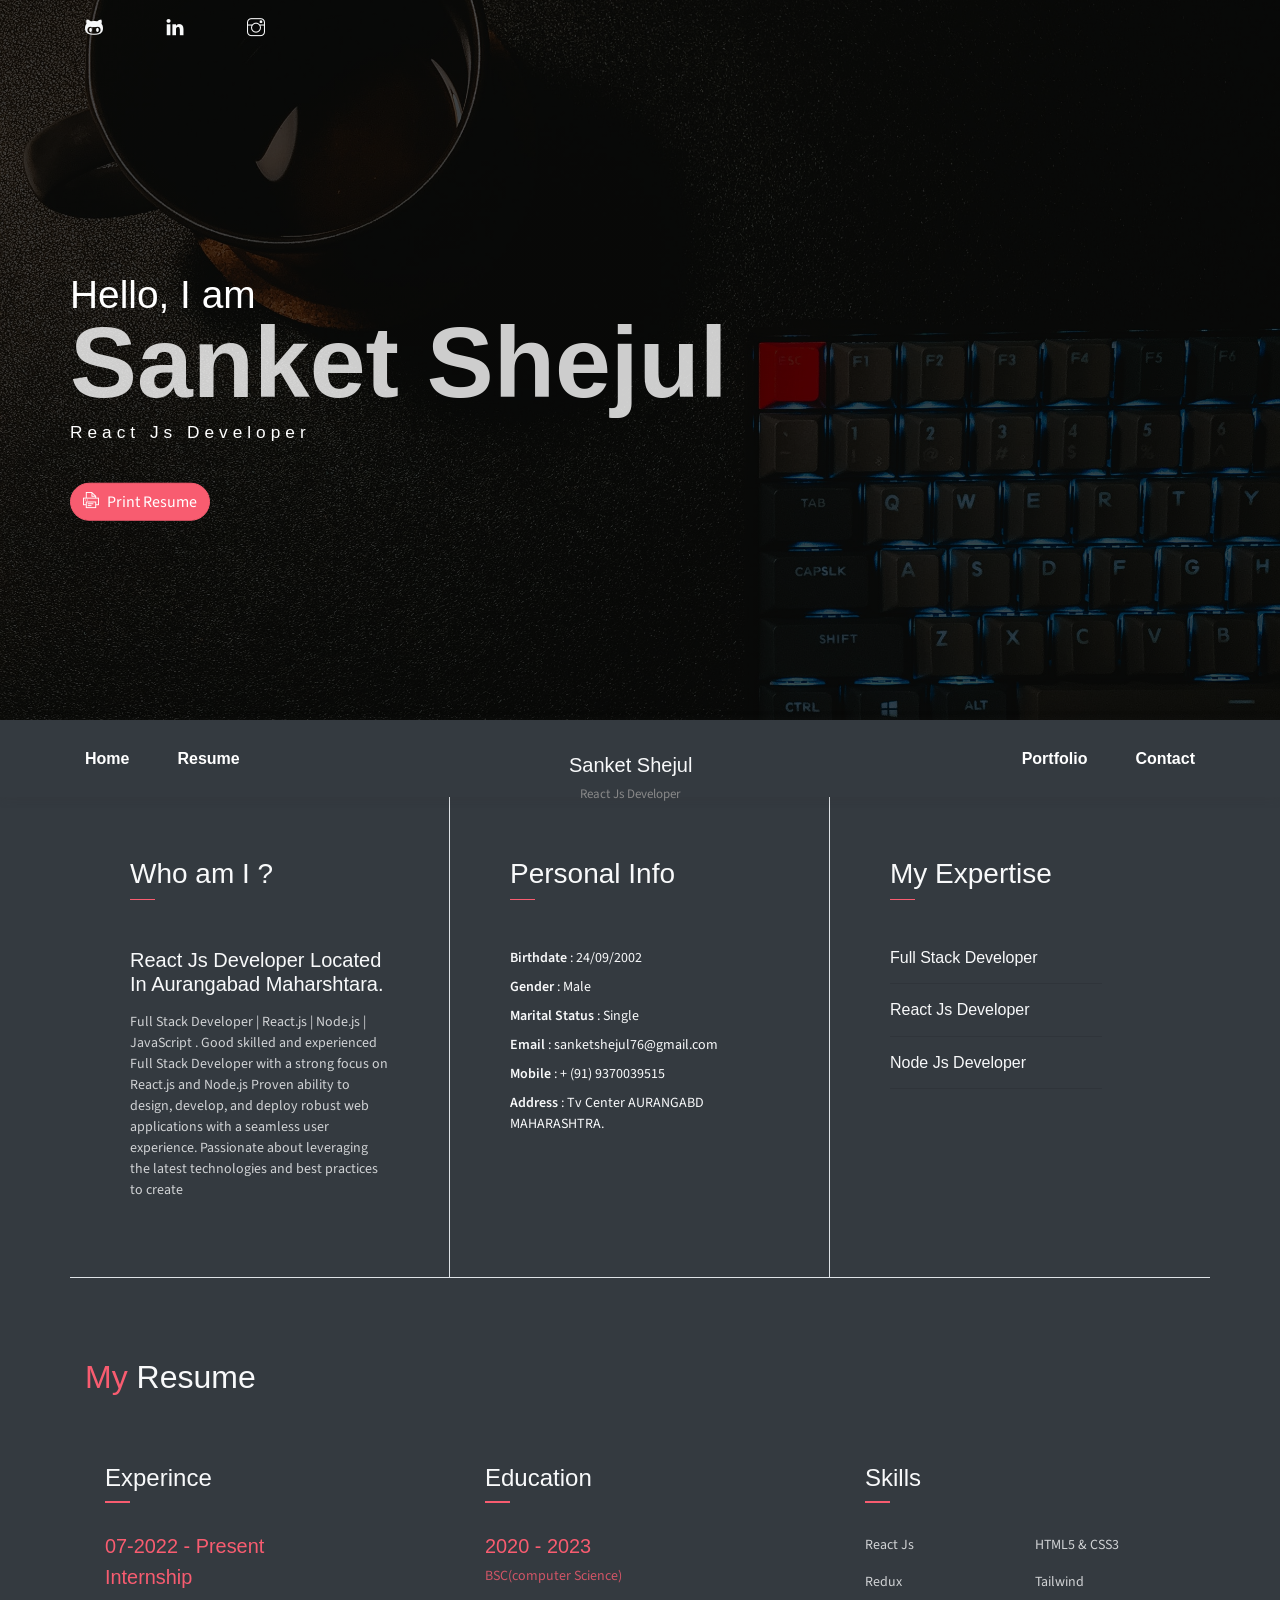
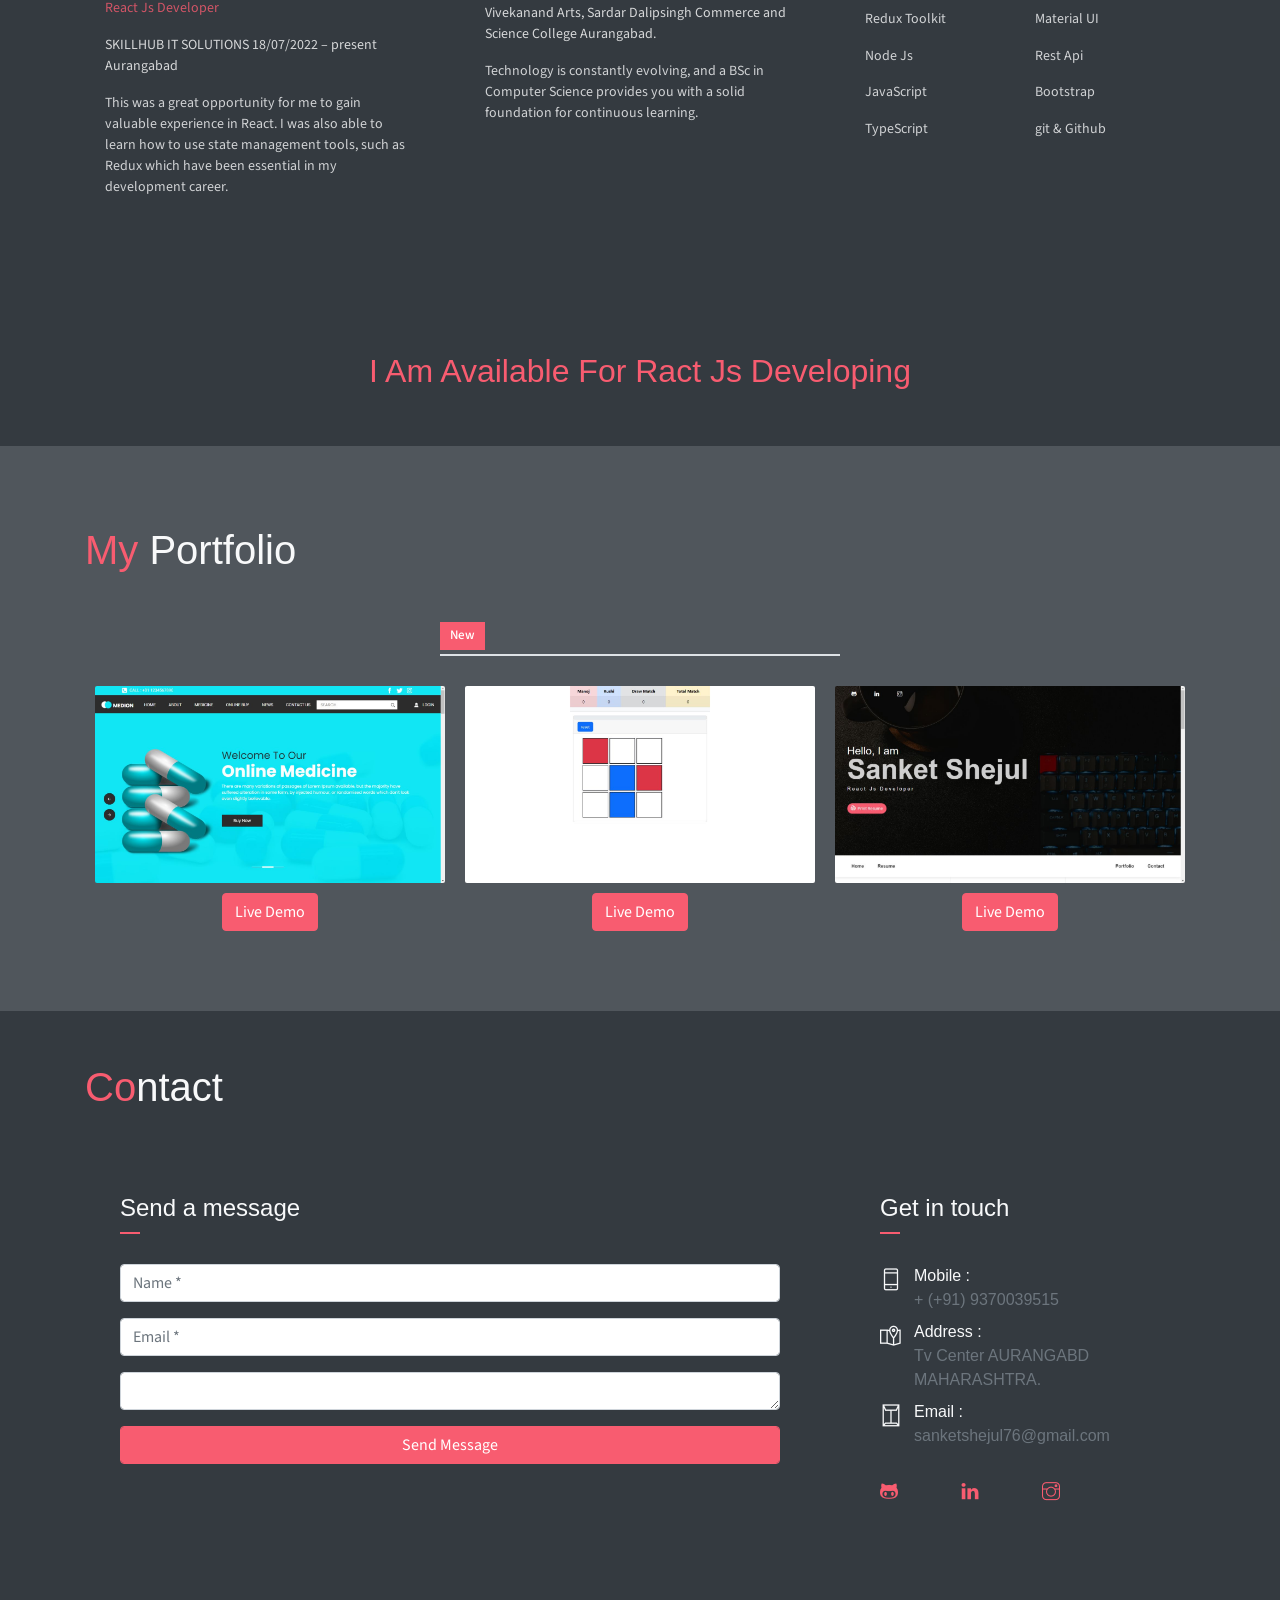
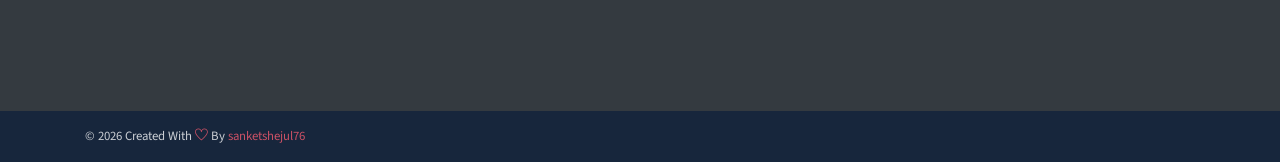
==== commit a2657220: "updated portfolio" ====
--- a/index.html
+++ b/index.html
@@ -64,9 +64,9 @@
             </div>
         </div>
     </nav>
-    <div class="container-fluid">
+    <div class="container">
         <div id="about" class="row about-section">
-            <div class="col-lg-4 about-card">
+            <div class="col-md-6 col-lg-4 about-card">
                 <h3 class="font-weight-light">Who am I ?</h3>
                 <span class="line mb-5"></span>
                 <h5 class="mb-3"> React Js
@@ -77,7 +77,7 @@
                     robust web applications with a seamless user experience. Passionate
                     about leveraging the latest technologies and best practices to create
             </div>
-            <div class="col-lg-4 about-card">
+            <div class="col-md-6 col-lg-4 about-card">
                 <h3 class="font-weight-light">Personal Info</h3>
                 <span class="line mb-5"></span>
                 <ul class="mt40 info list-unstyled text-light">
@@ -92,7 +92,7 @@
                 <ul class="social-icons pt-3">
                 </ul>
             </div>
-            <div class="col-lg-4 about-card">
+            <div class="col-md-6 col-lg-4 about-card">
                 <h3 class="font-weight-light">My Expertise</h3>
                 <span class="line mb-5"></span>
                 <div class="row">
@@ -202,7 +202,7 @@
 
 
     <section class="section bg- py-2">
-        <div class="container text-center">
+        <div class="container-fluid text-center">
             <h2 class="text-danger mb-5 font-weight-normal">I Am Available For Ract Js Developing</h2>
             <!-- <button class="btn bg-primary w-lg">Hire me</button> -->
         </div>
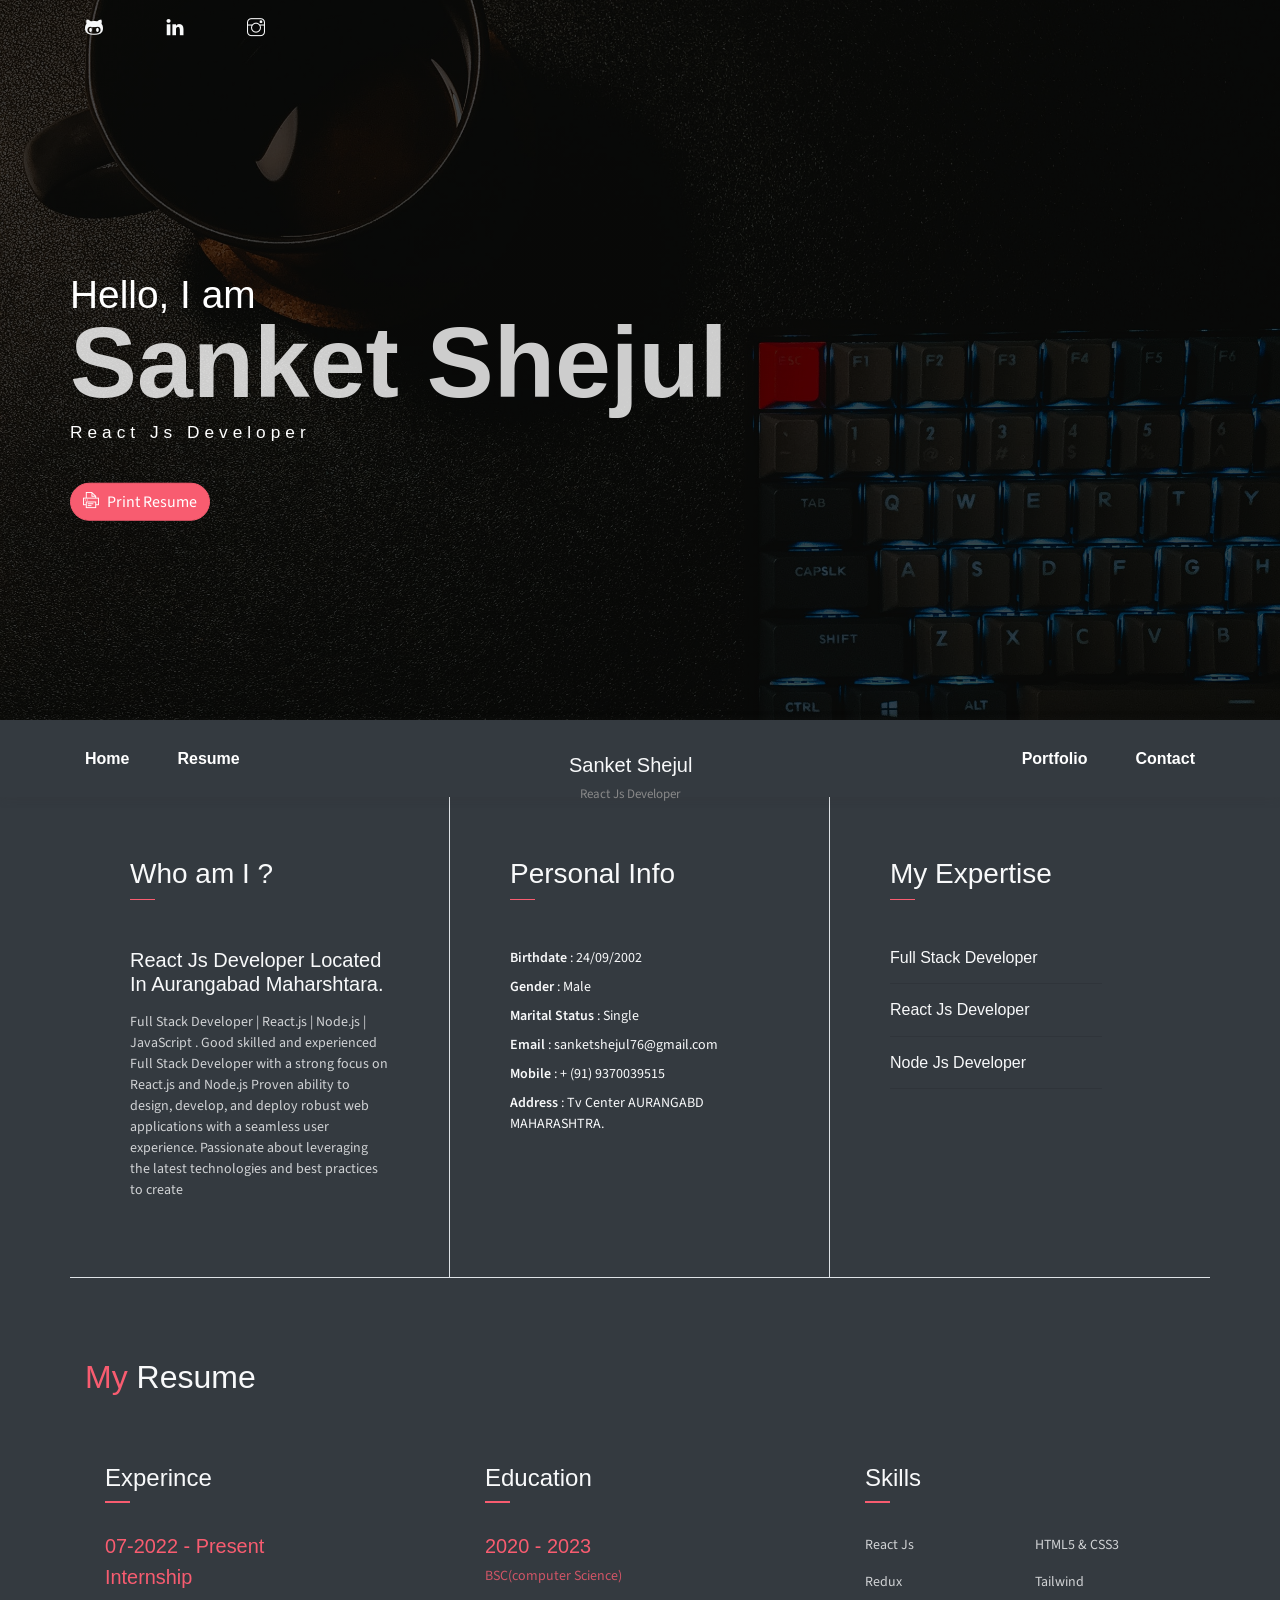
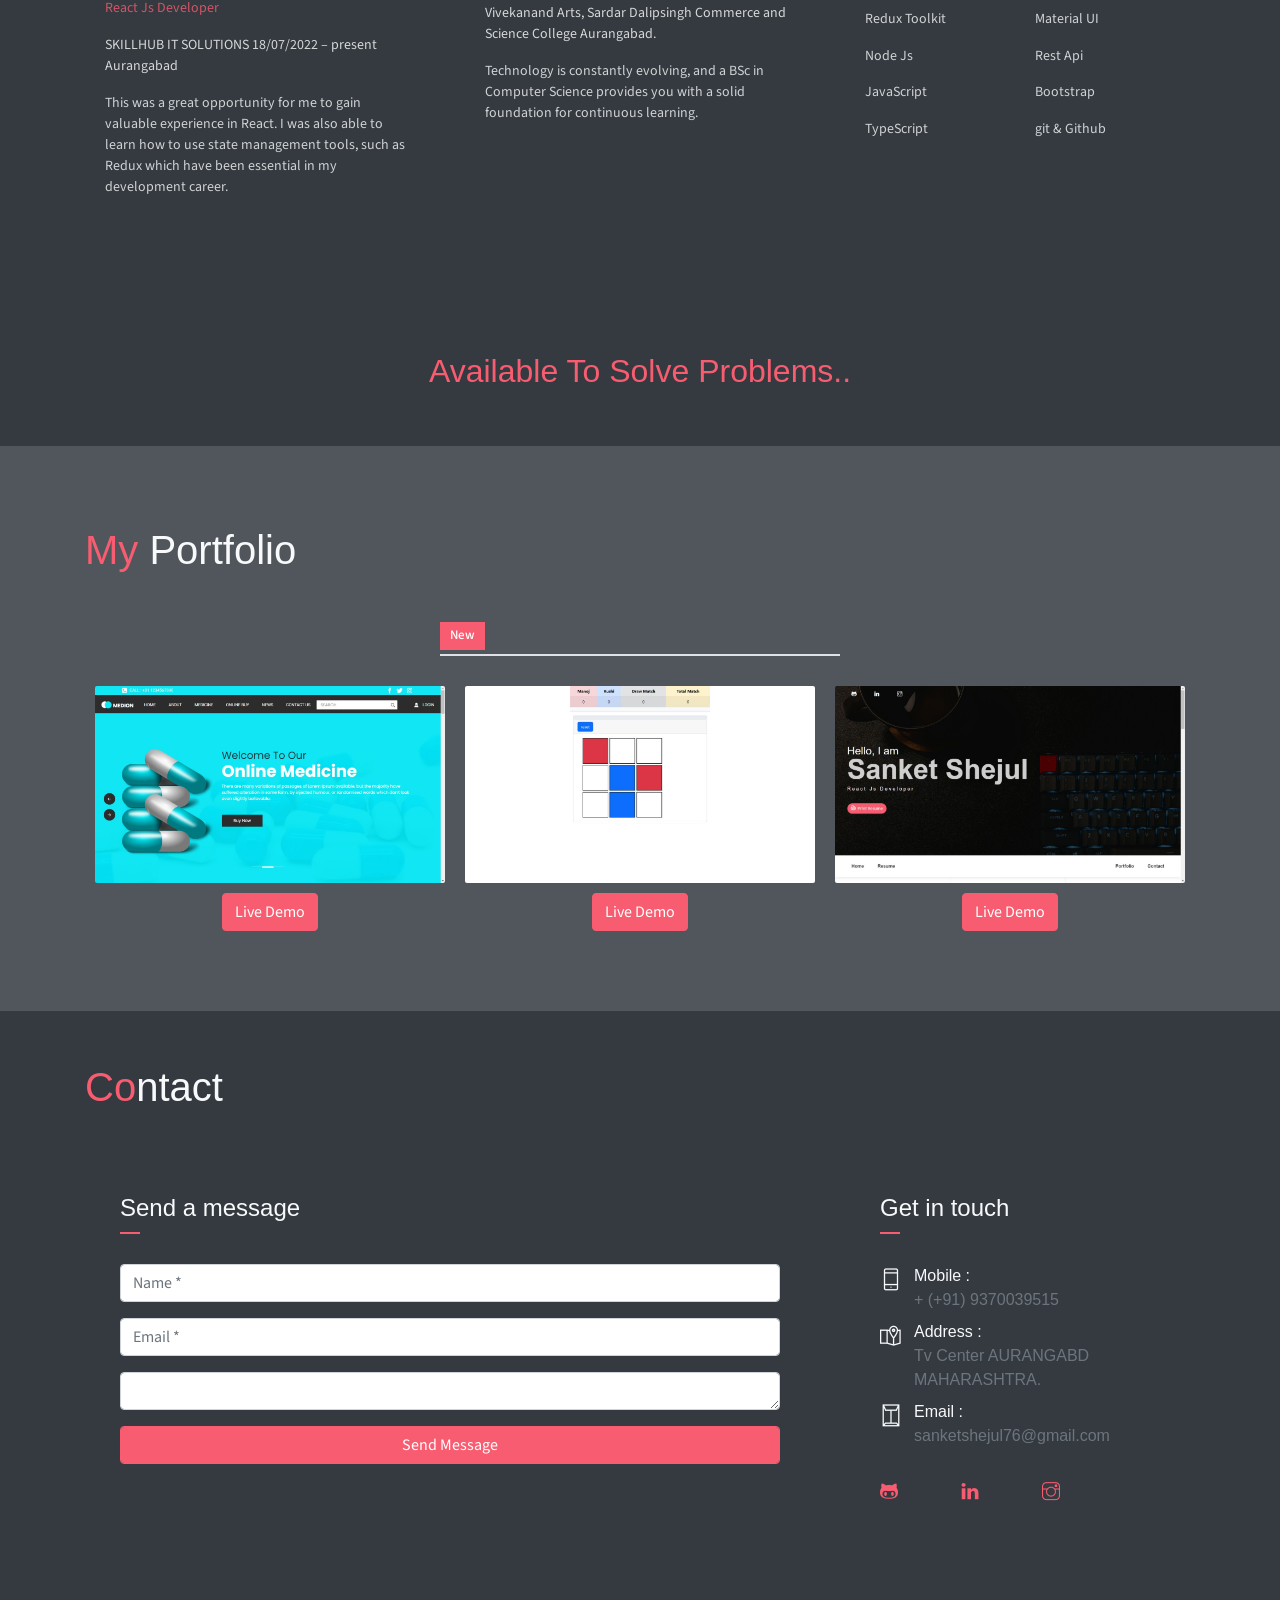
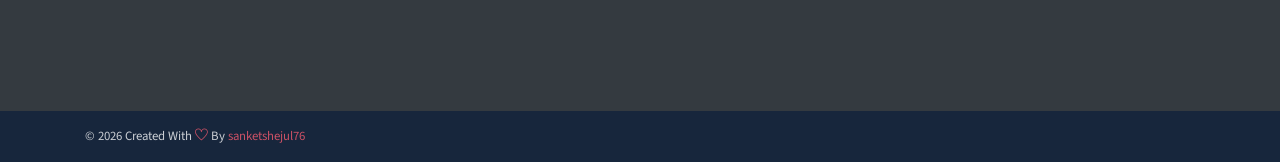
==== commit 5d0158e4: "some updates" ====
--- a/index.html
+++ b/index.html
@@ -203,7 +203,7 @@
 
     <section class="section bg- py-2">
         <div class="container-fluid text-center">
-            <h2 class="text-danger mb-5 font-weight-normal">I Am Available For Ract Js Developing</h2>
+            <h2 class="text-danger mb-5 font-weight-normal"> Available To Solve Problems..</h2>
             <!-- <button class="btn bg-primary w-lg">Hire me</button> -->
         </div>
     </section>
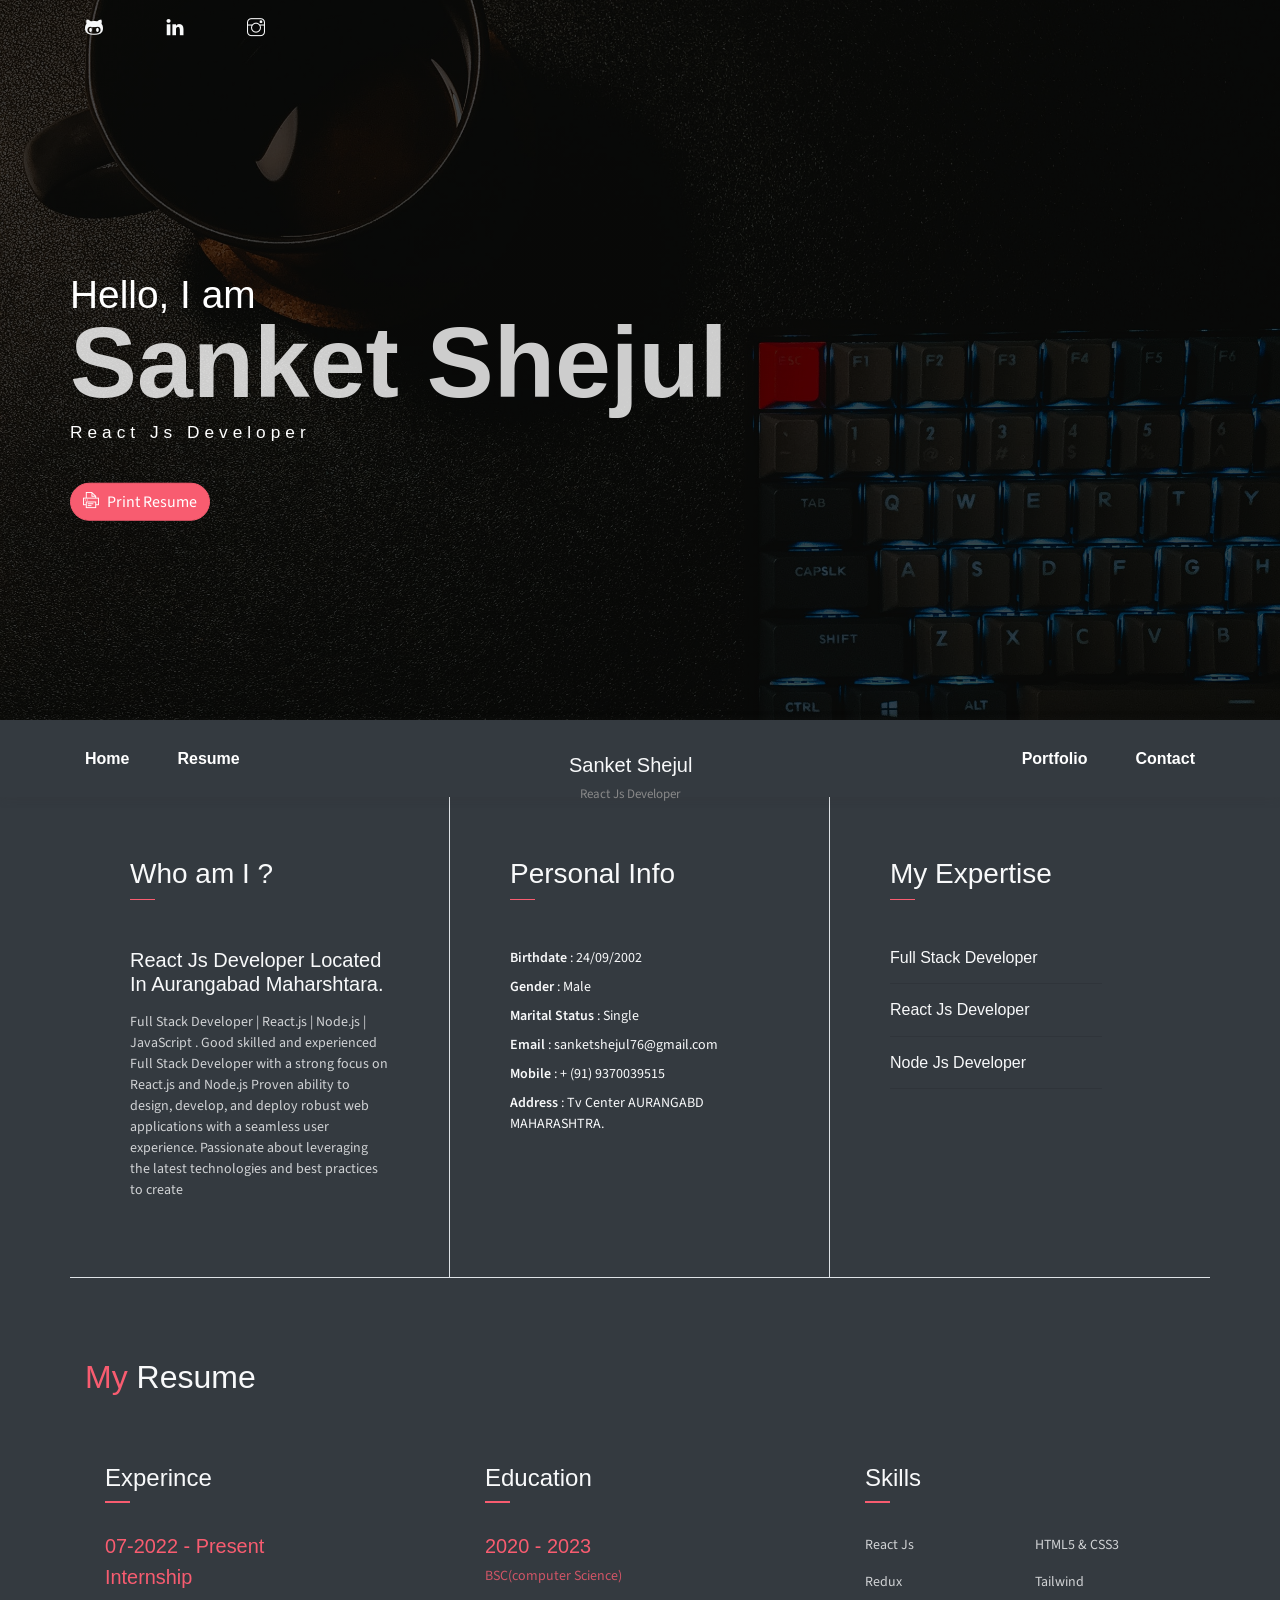
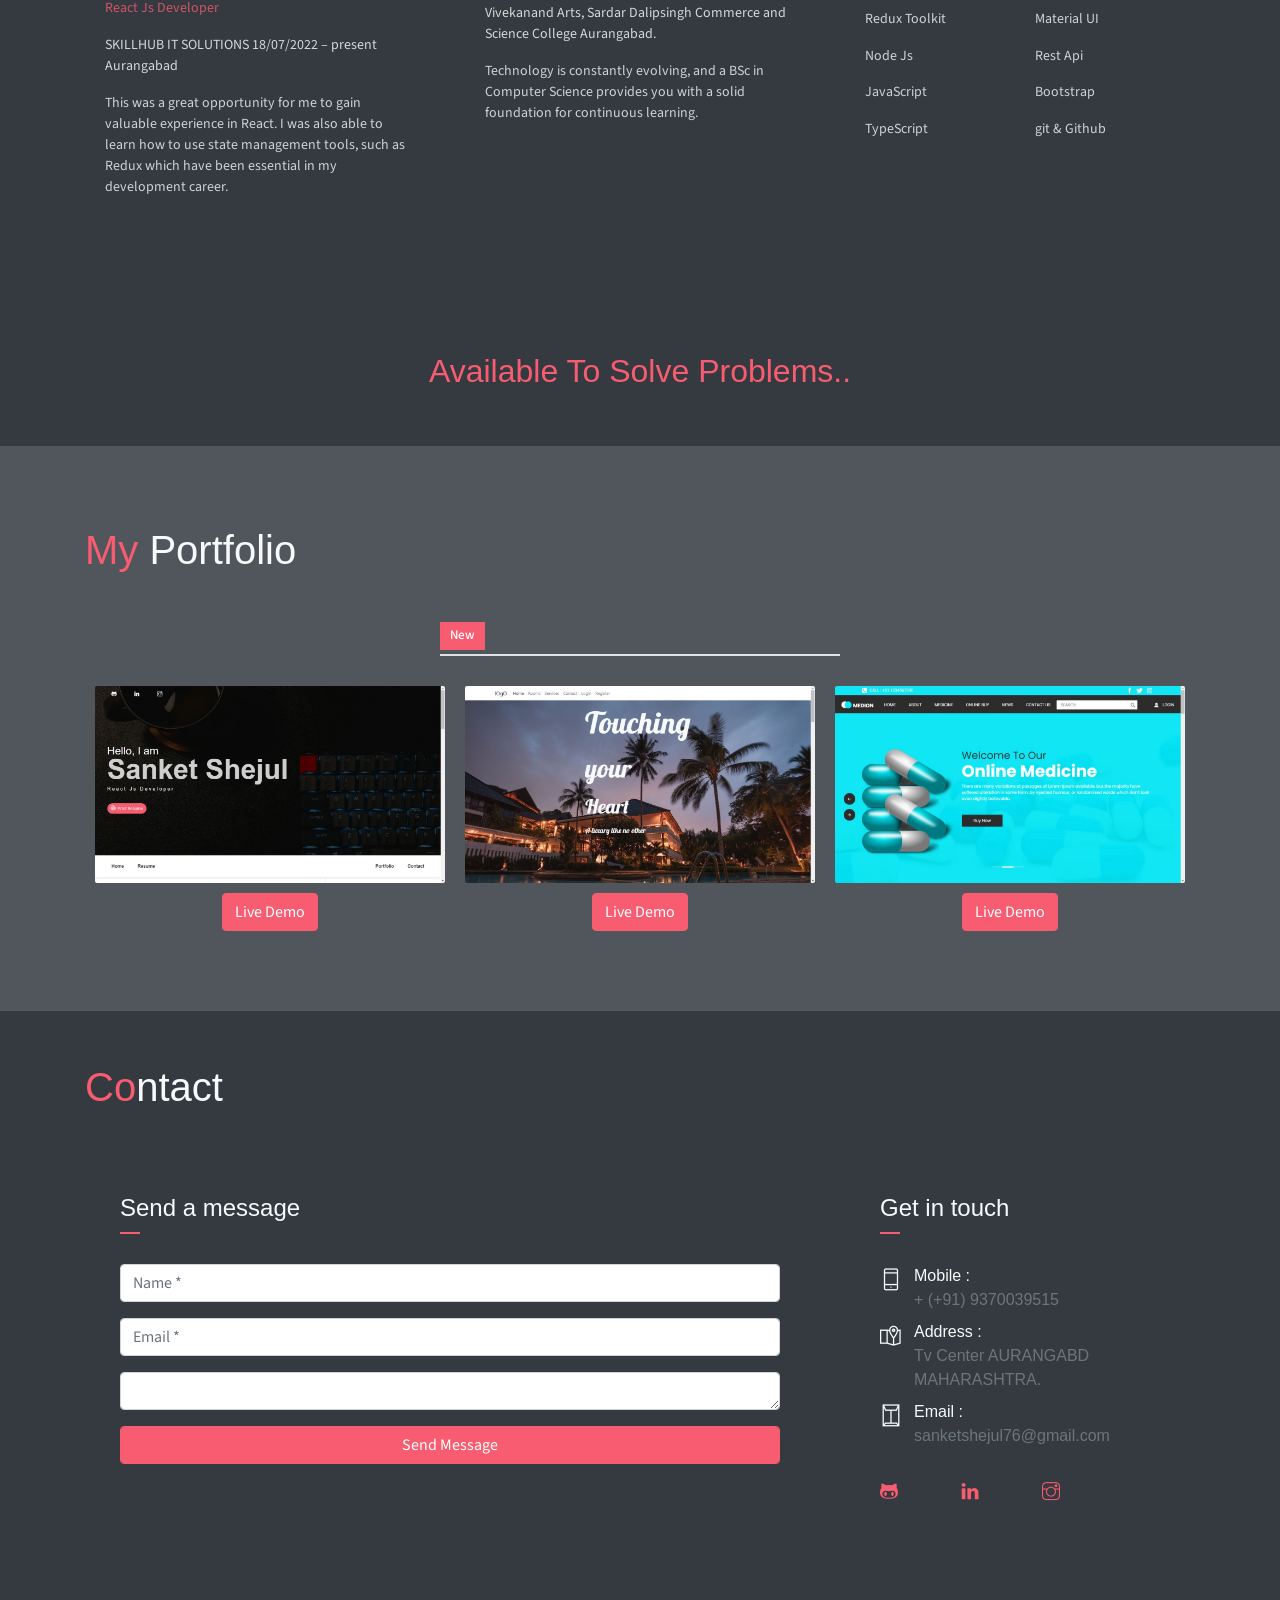
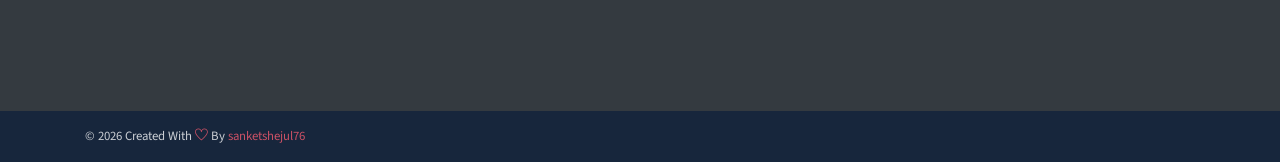
==== commit 137b1783: "some changes" ====
--- a/index.html
+++ b/index.html
@@ -221,30 +221,33 @@
                 <div class="portfolio-container">
                     <div class="col-md-6 col-lg-4 web new">
                         <div class="portfolio-item">
-                            <img src="assets/imgs/WhatsApp Image 2023-05-31 at 13.16.25.jpg" class="img-fluid"
-                                alt="Download free bootstrap 4 admin dashboard, free boootstrap 4 templates">
-                        </div>
-                        <div class=" text-center">
-                            <a href="" type="button" class="btn btn-primary">Live Demo</a>
-                        </div>
-                    </div>
-                    <div class="col-md-6 col-lg-4 web new">
-                        <div class="portfolio-item">
-                            <img src="assets/imgs/WhatsApp Image 2023-05-31 at 13.13.40.jpg" class="img-fluid"
-                                alt="Download free bootstrap 4 admin dashboard, free boootstrap 4 templates">
-                        </div>
-                        <div class=" text-center">
-                            <a href="" type="button" class="btn btn-primary">Live Demo</a>
-                        </div>
-                    </div>
-                    <div class="col-md-6 col-lg-4 web new">
-                        <div class="portfolio-item">
                             <img src="assets/imgs/WhatsApp Image 2023-05-31 at 12.59.15.jpg" class="img-fluid"
                                 alt="Download free bootstrap 4 admin dashboard, free boootstrap 4 templates">
                         </div>
                         <div class=" text-center">
                             <a href="https://sanketshejul76.github.io/portfolio/" type="button"
                                 class="btn btn-primary">Live Demo</a>
+                        </div>
+                    </div>
+                    <div class="col-md-6 col-lg-4 web new">
+                        <div class="portfolio-item">
+                            <img src="assets/imgs/erisimage.jpg" class="img-fluid"
+                                alt="Download free bootstrap 4 admin dashboard, free boootstrap 4 templates">
+                        </div>
+                        <div class=" text-center">
+                            <a href="https://eriosbooking-production.up.railway.app/" type="button"
+                                class="btn btn-primary">Live Demo</a>
+                        </div>
+                    </div>
+
+
+                    <div class="col-md-6 col-lg-4 web new">
+                        <div class="portfolio-item">
+                            <img src="assets/imgs/WhatsApp Image 2023-05-31 at 13.16.25.jpg" class="img-fluid"
+                                alt="Download free bootstrap 4 admin dashboard, free boootstrap 4 templates">
+                        </div>
+                        <div class=" text-center">
+                            <a href="" type="button" class="btn btn-primary">Live Demo</a>
                         </div>
                     </div>
                 </div>
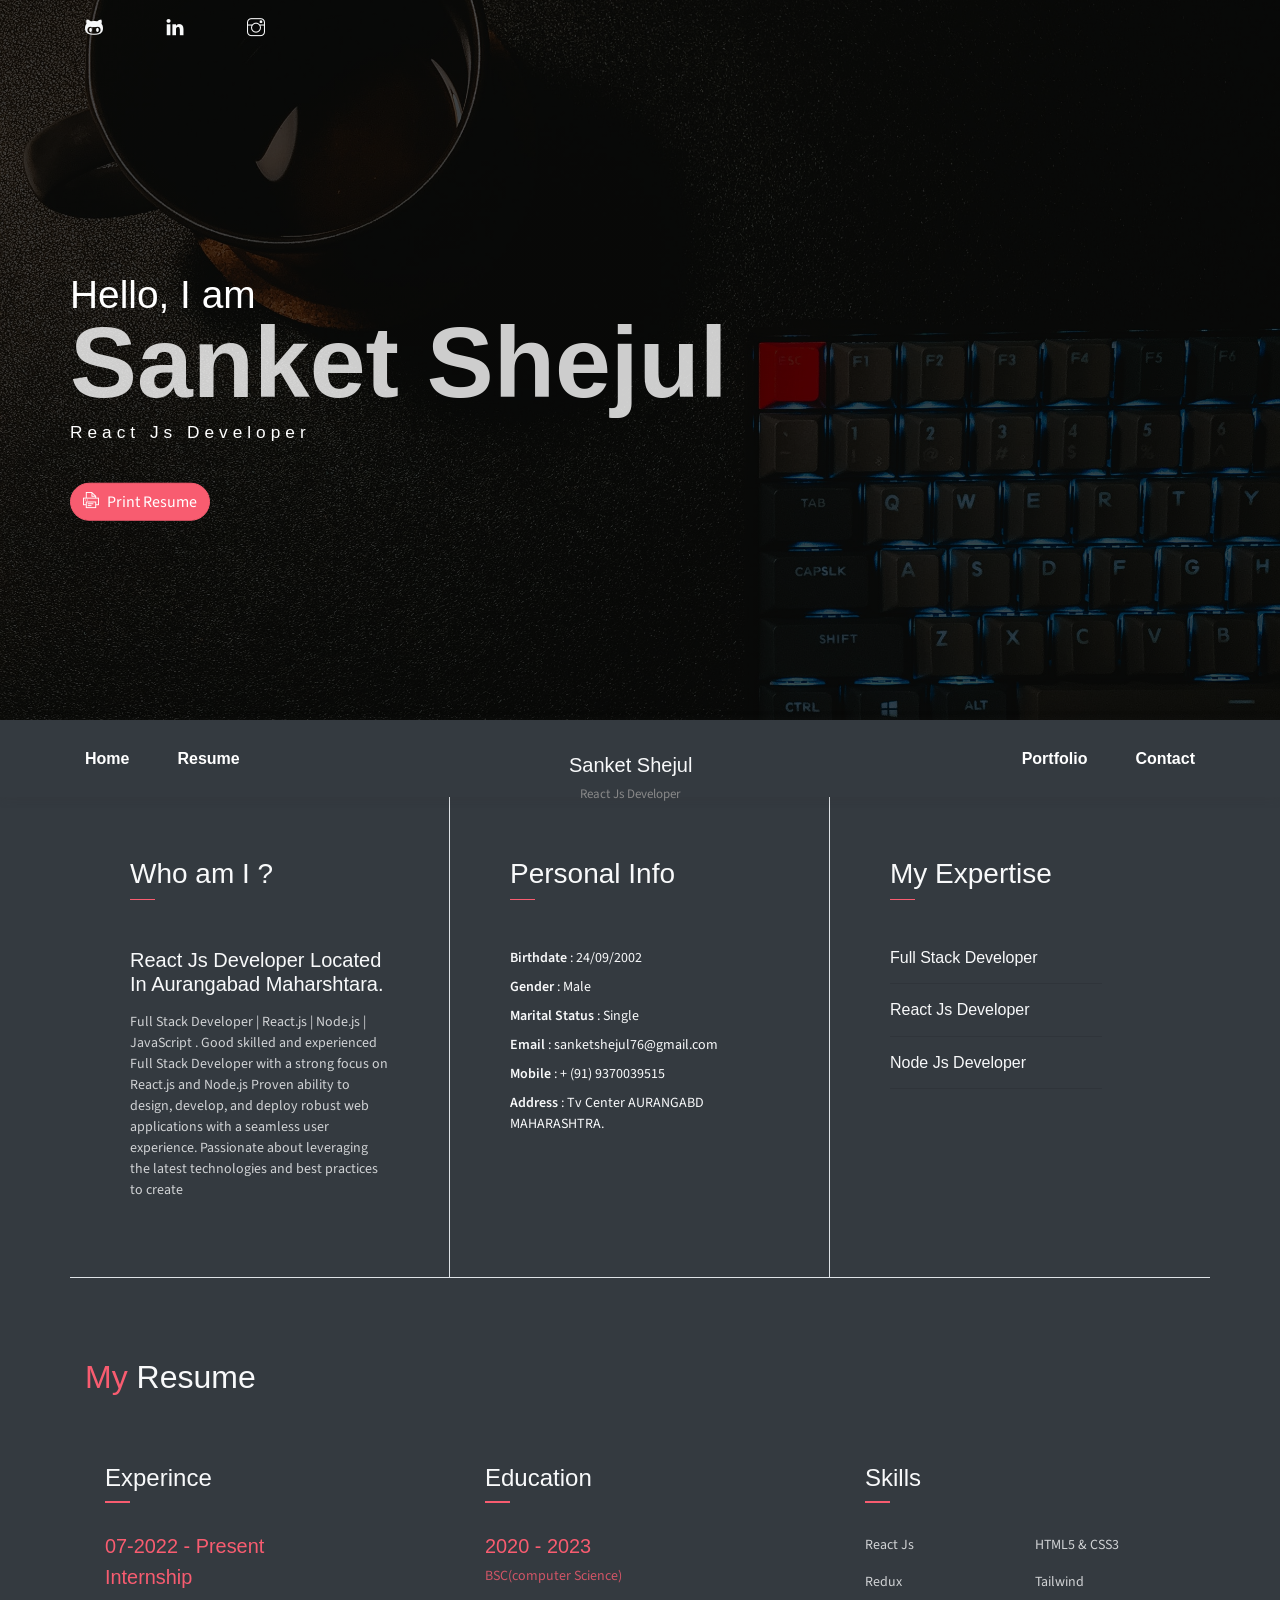
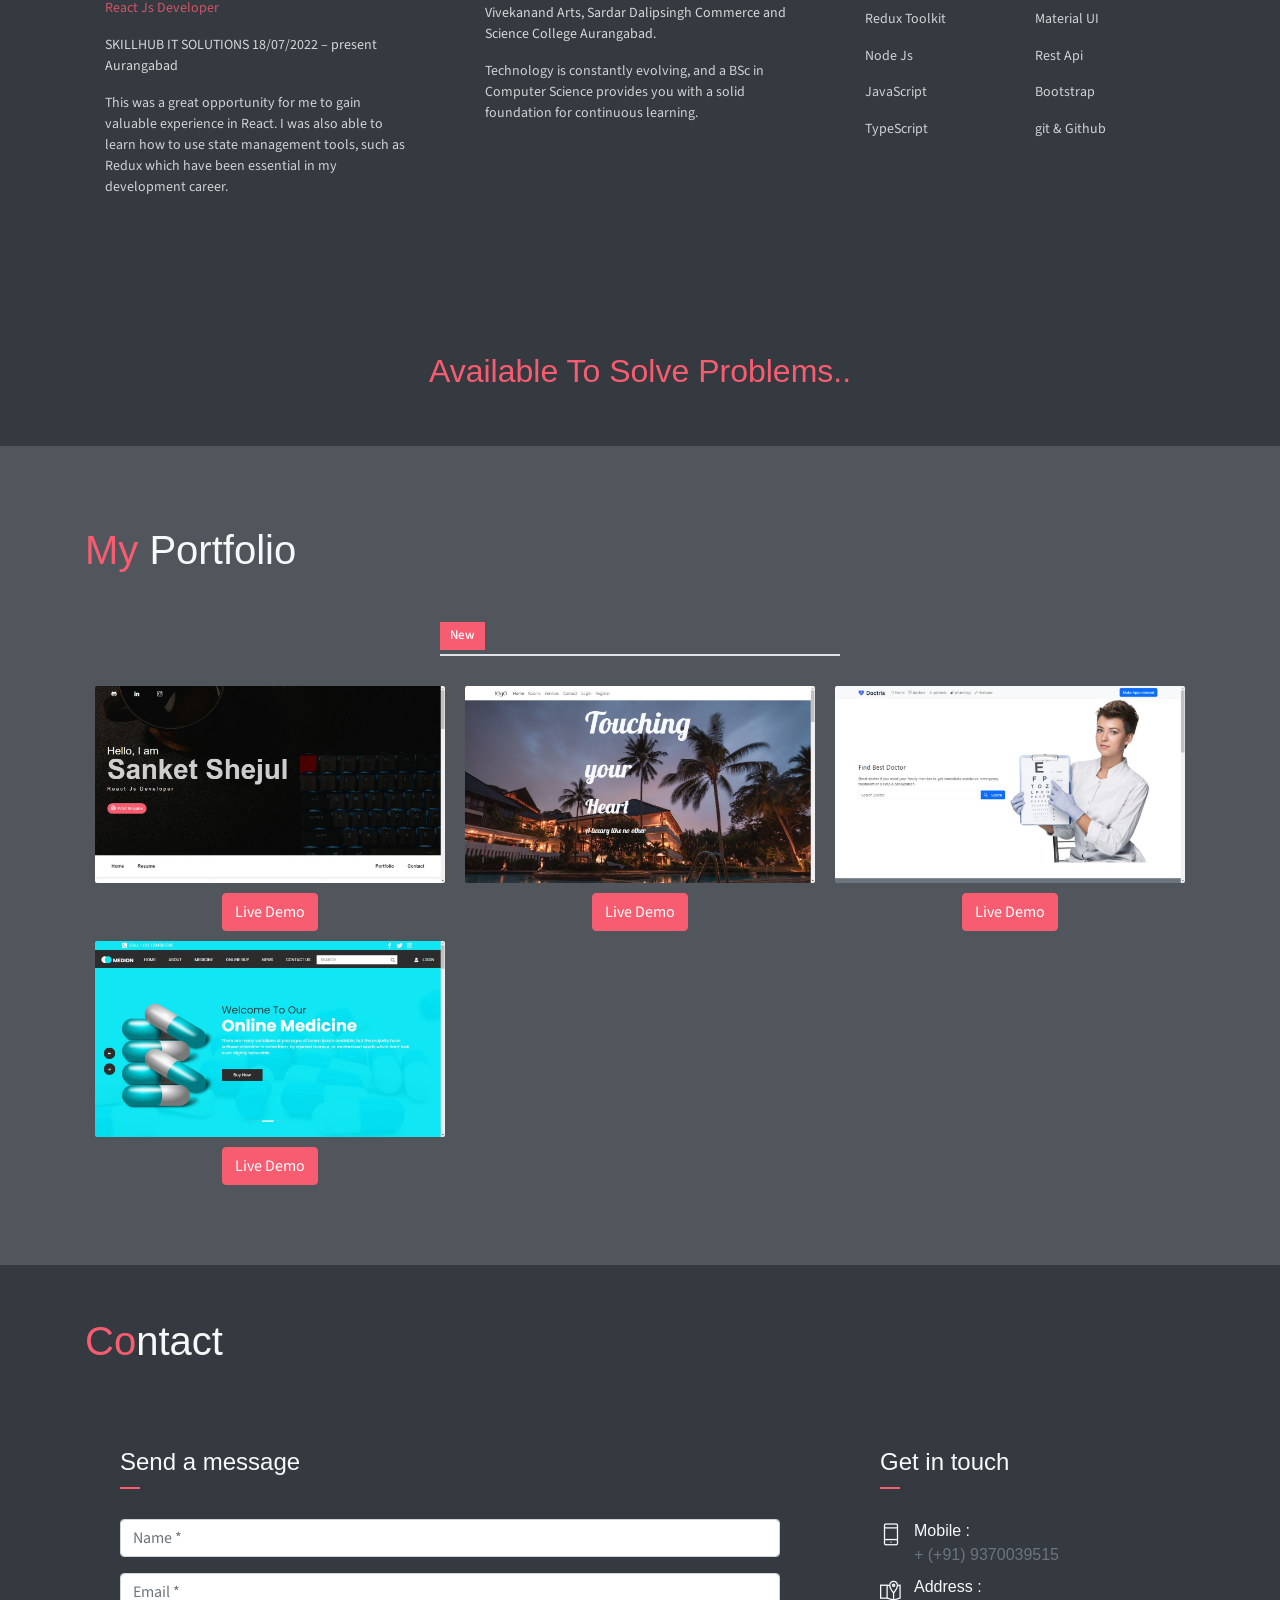
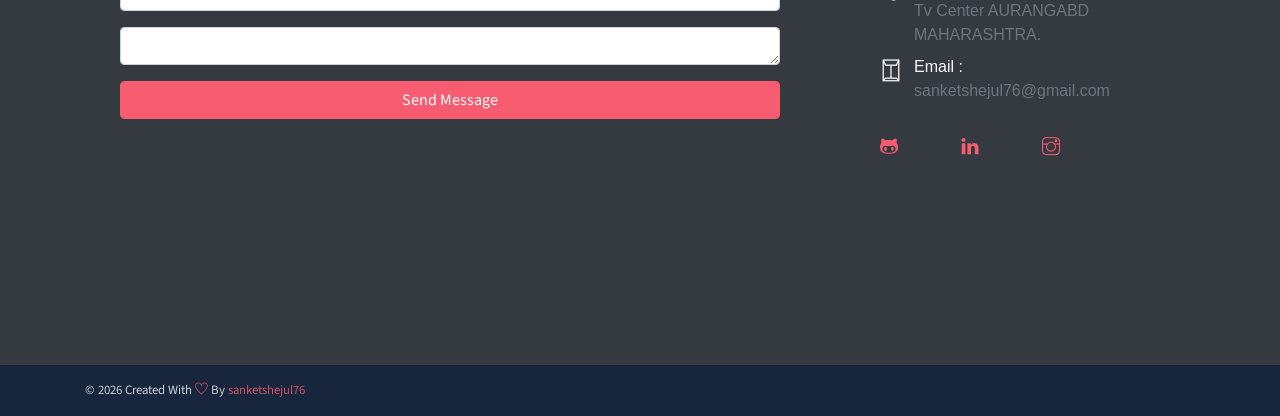
==== commit 12b9af4c: "some changes" ====
--- a/index.html
+++ b/index.html
@@ -239,6 +239,16 @@
                                 class="btn btn-primary">Live Demo</a>
                         </div>
                     </div>
+                    <div class="col-md-6 col-lg-4 web new">
+                        <div class="portfolio-item">
+                            <img src="assets/imgs/Dr.appointment.jpg" class="img-fluid"
+                                alt="Download free bootstrap 4 admin dashboard, free boootstrap 4 templates">
+                        </div>
+                        <div class=" text-center">
+                            <a href="https://drappointment-production.up.railway.app/" type="button"
+                                class="btn btn-primary">Live Demo</a>
+                        </div>
+                    </div>
 
 
                     <div class="col-md-6 col-lg-4 web new">
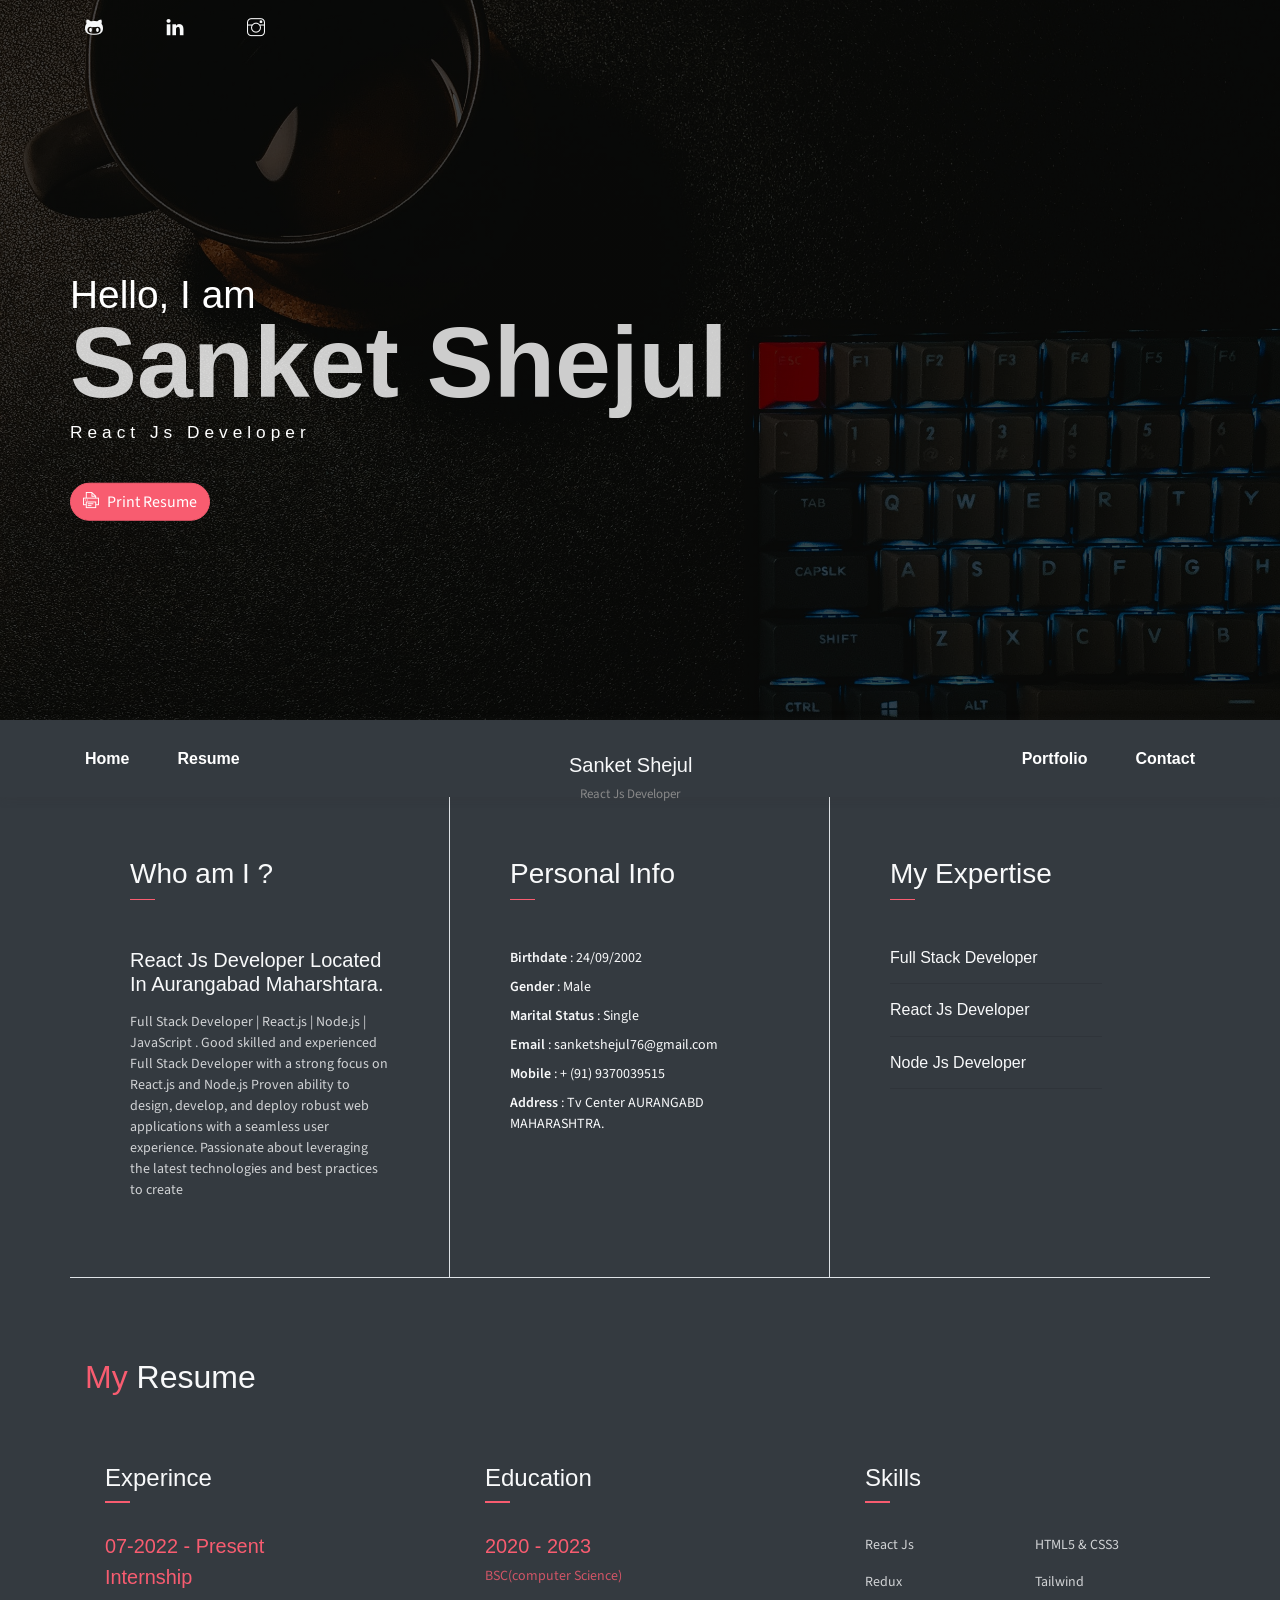
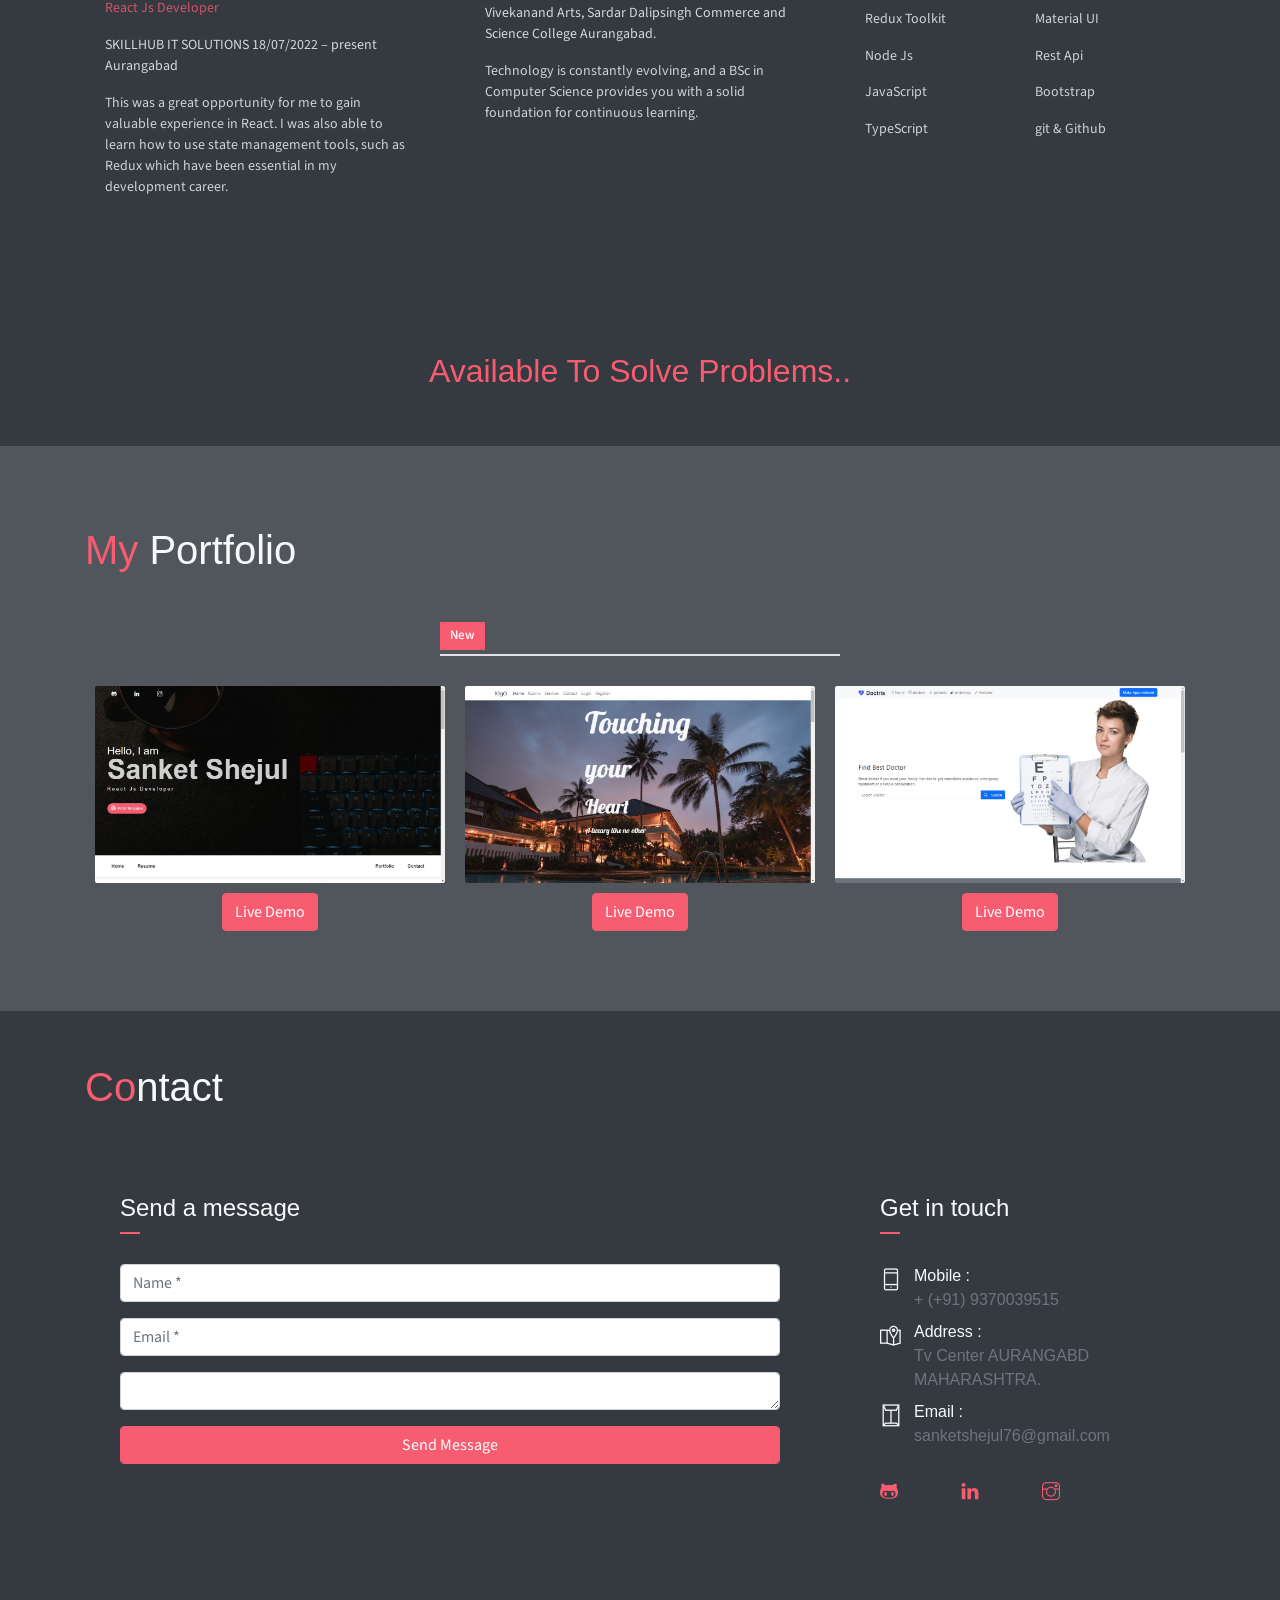
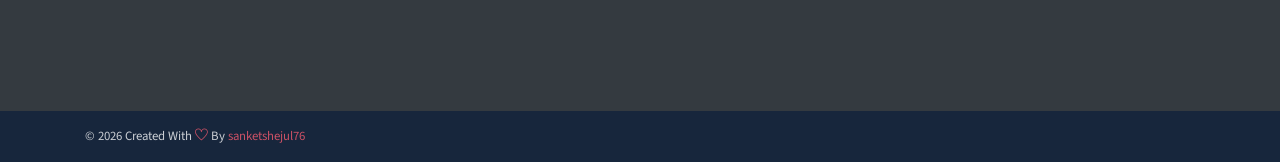
==== commit 002d72ea: "push some Changes" ====
--- a/index.html
+++ b/index.html
@@ -251,7 +251,7 @@
                     </div>
 
 
-                    <div class="col-md-6 col-lg-4 web new">
+                    <!-- <div class="col-md-6 col-lg-4 web new">
                         <div class="portfolio-item">
                             <img src="assets/imgs/WhatsApp Image 2023-05-31 at 13.16.25.jpg" class="img-fluid"
                                 alt="Download free bootstrap 4 admin dashboard, free boootstrap 4 templates">
@@ -259,7 +259,7 @@
                         <div class=" text-center">
                             <a href="" type="button" class="btn btn-primary">Live Demo</a>
                         </div>
-                    </div>
+                    </div> -->
                 </div>
             </div>
         </div>
